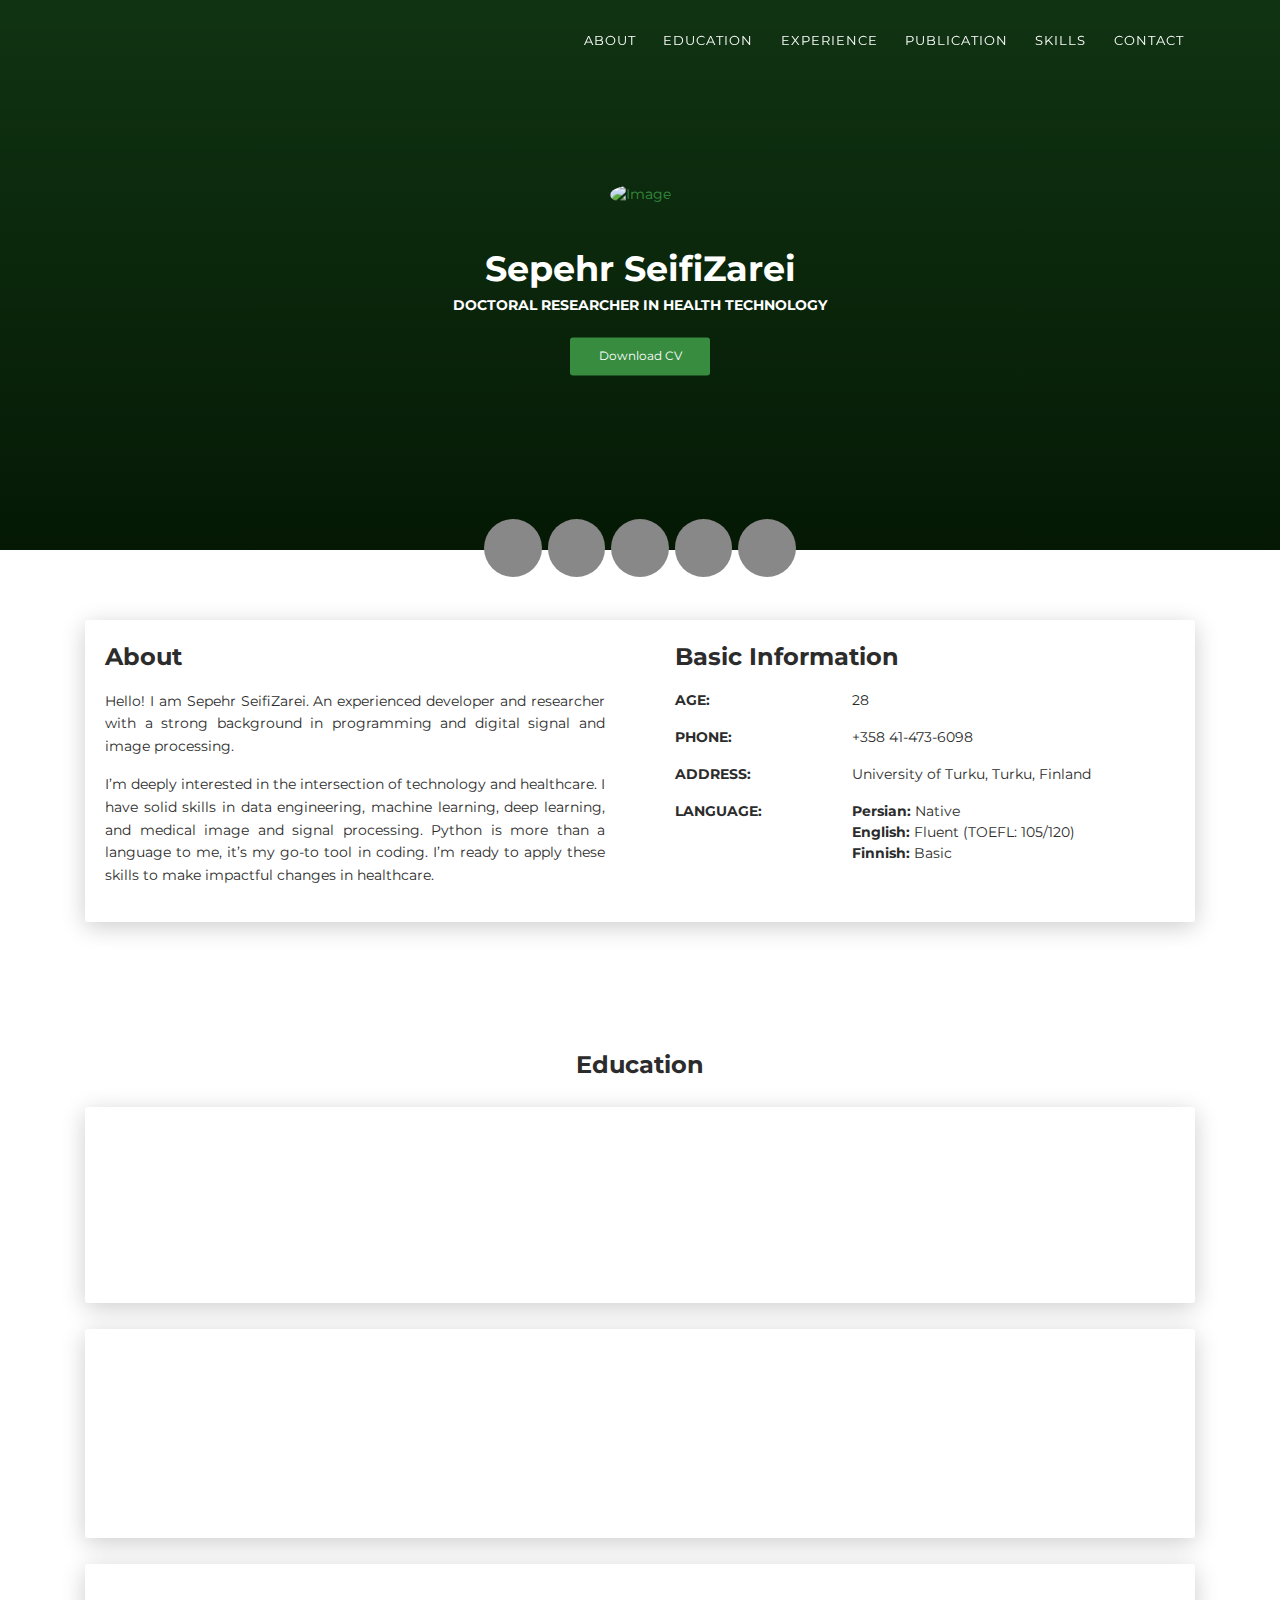
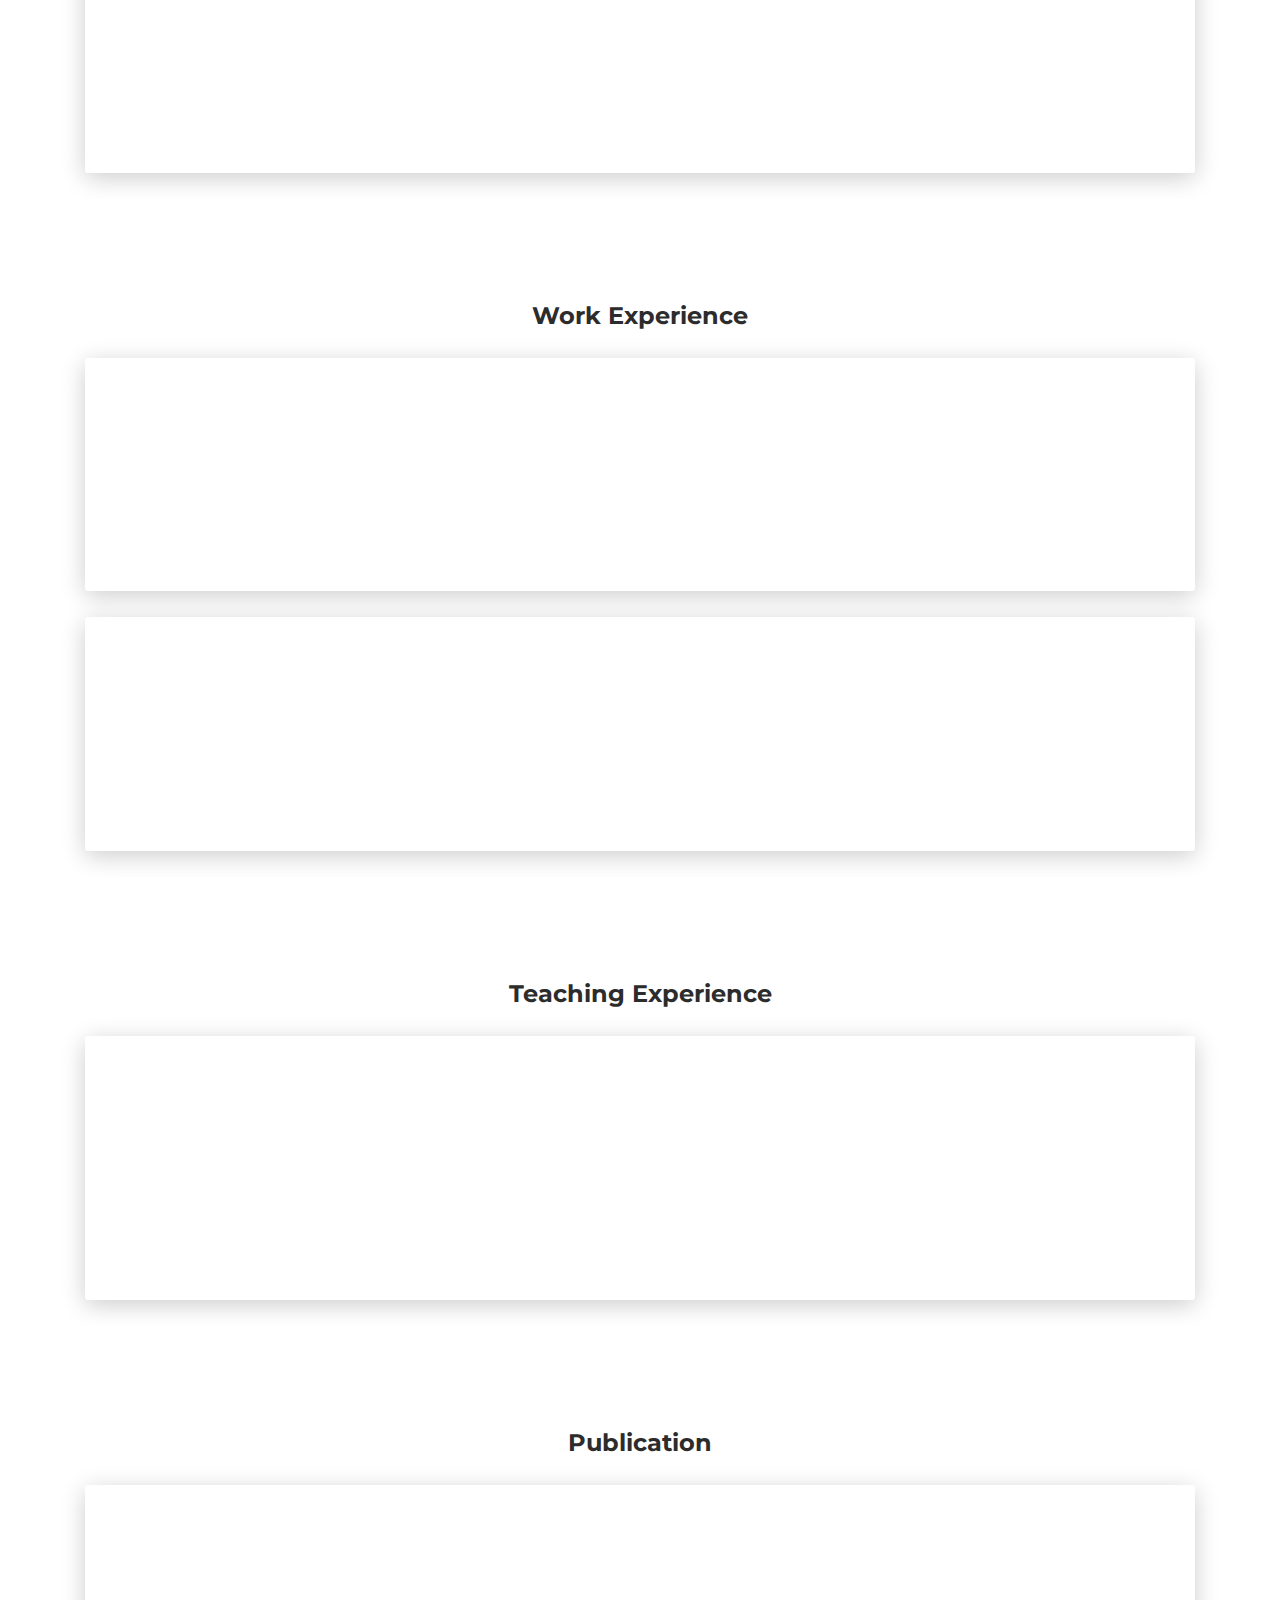
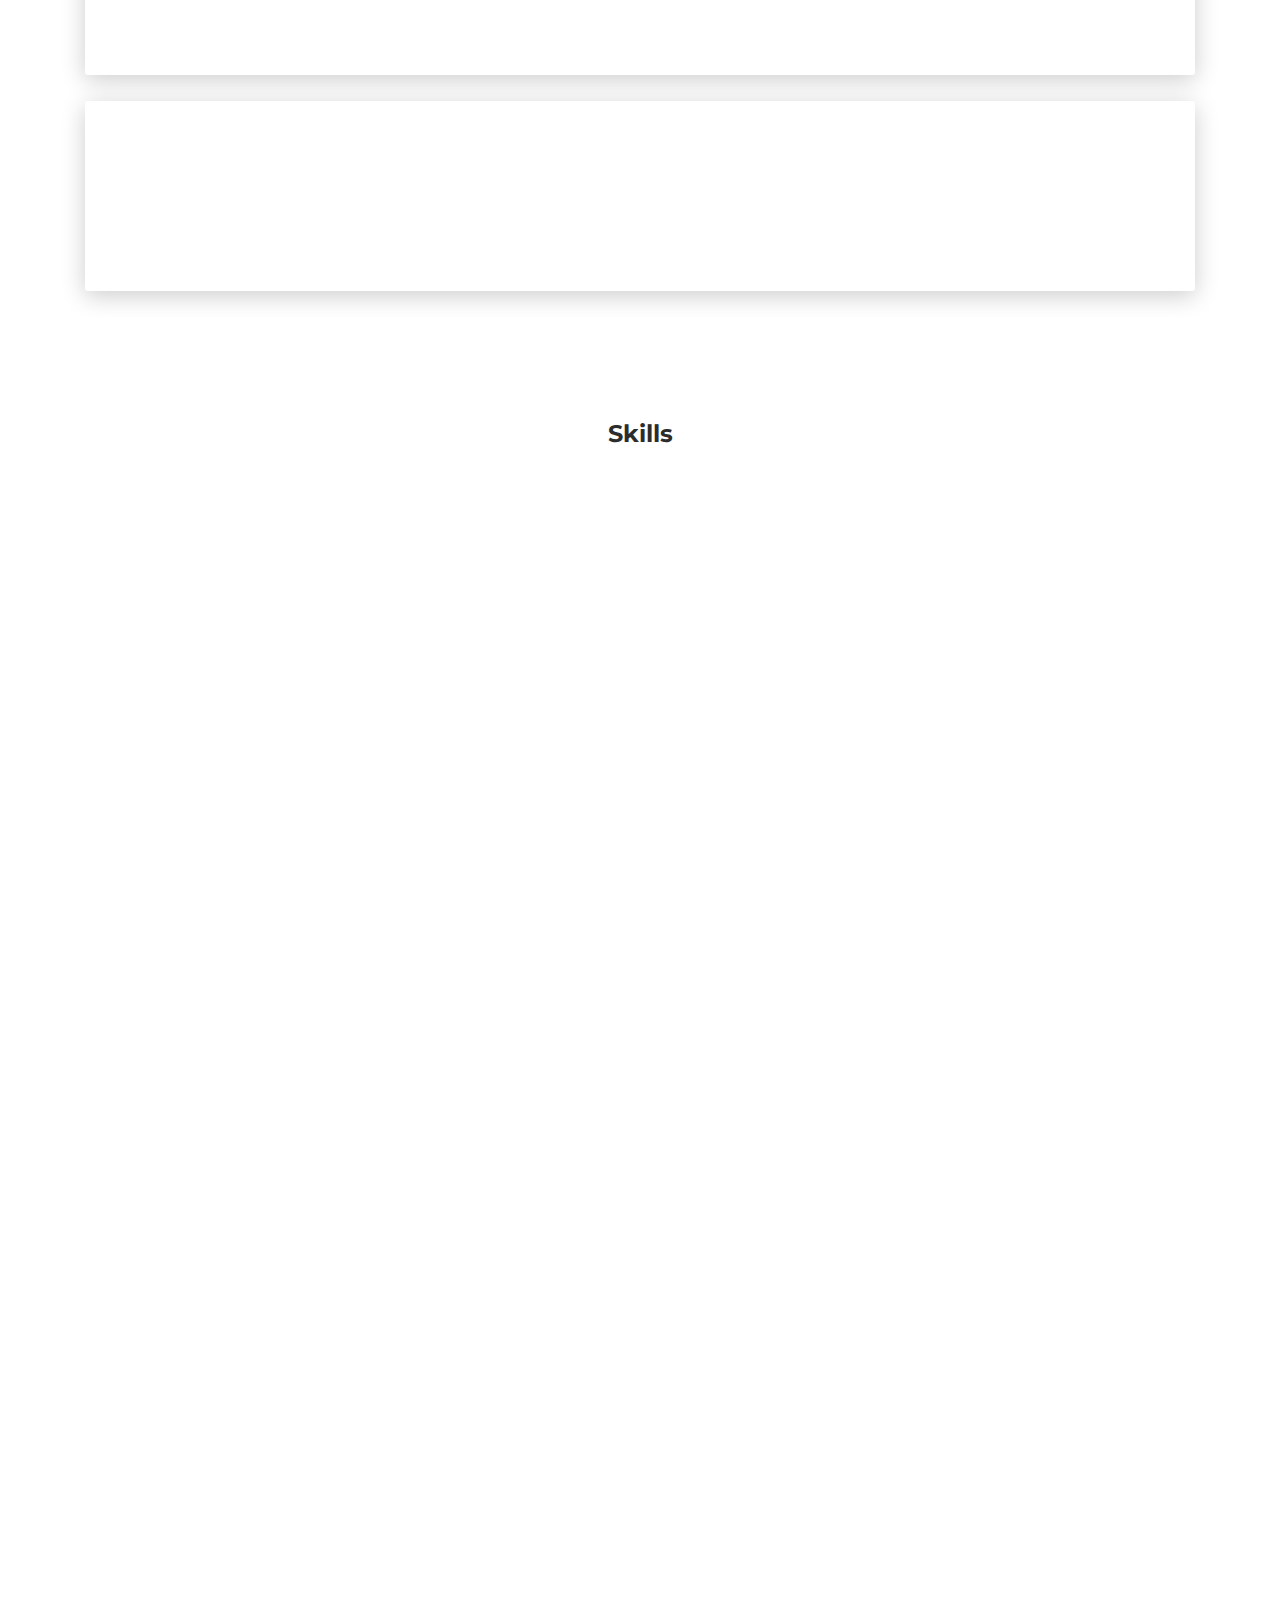
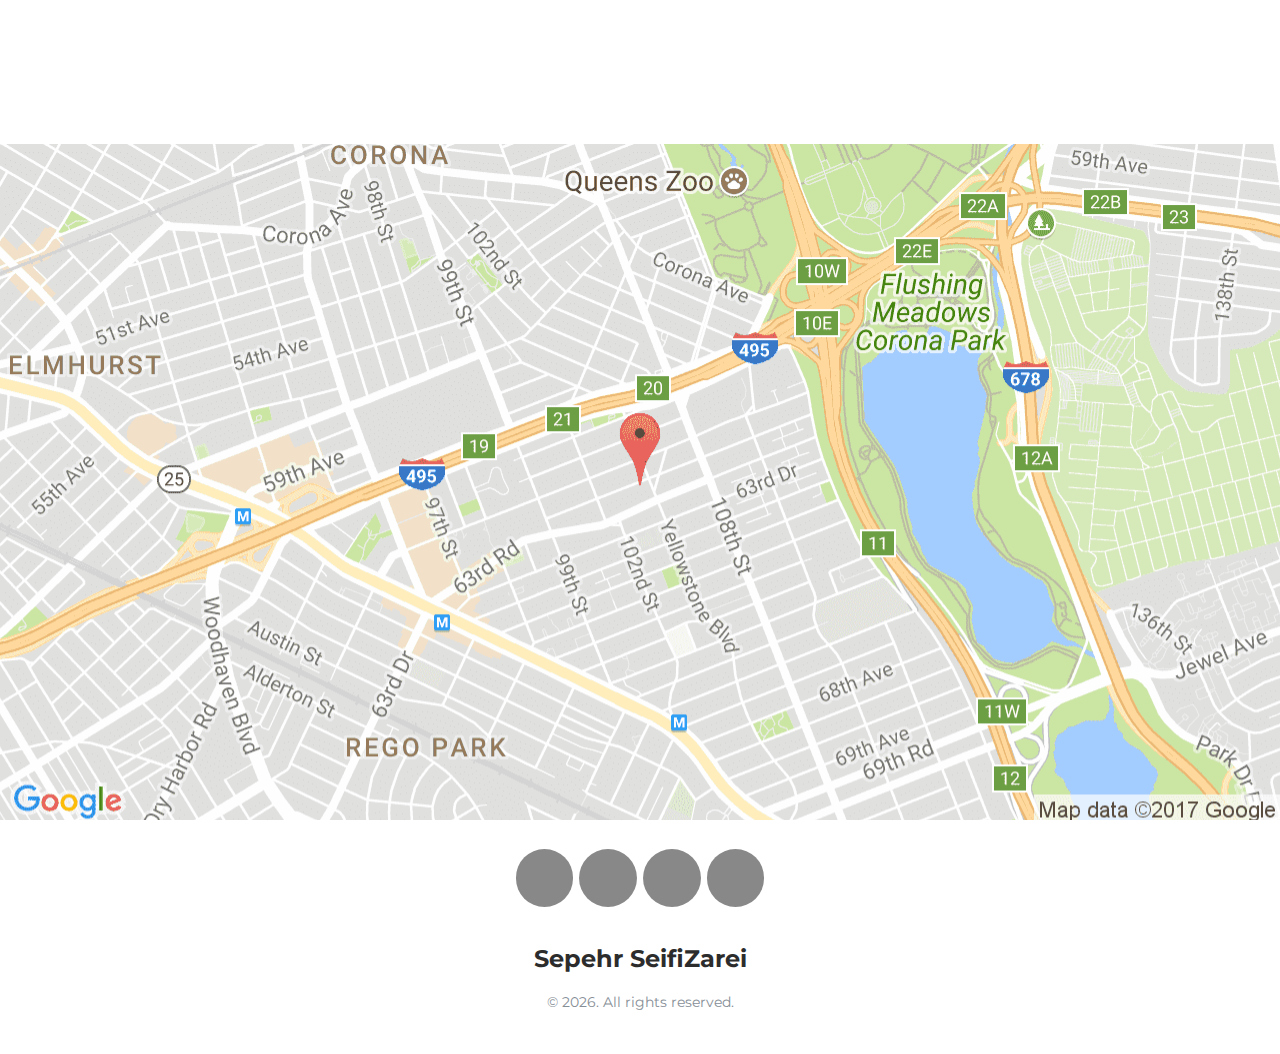
==== index.html @ 34f08a84 "Update index.html" ====
<!DOCTYPE html>
<html lang="en-US" data-theme="dark">
  <head>
    <!-- Google tag (gtag.js) -->
    <script async src="https://www.googletagmanager.com/gtag/js?id=G-5BKBDPF8EN"></script>
    <script>
      window.dataLayer = window.dataLayer || [];
      function gtag(){dataLayer.push(arguments);}
      gtag('js', new Date());
    
      gtag('config', 'G-5BKBDPF8EN');
    </script>
    
    <meta charset="UTF-8">
    <meta http-equiv="X-UA-Compatible" content="IE=edge">
    <meta name="viewport" content="width=device-width, initial-scale=1">
    <title>Sepehr SeifiZarei</title>
    <link rel="icon" href="favicon.ico">
    <link href="https://fonts.googleapis.com/css?family=Montserrat:400,700,200" rel="stylesheet">
    <link href="https://maxcdn.bootstrapcdn.com/font-awesome/latest/css/font-awesome.min.css" rel="stylesheet">
    <link href="css/aos.css?ver=1.1.0" rel="stylesheet">
    <link href="css/bootstrap.min.css?ver=1.1.0" rel="stylesheet">
    <link href="css/main.css?ver=1.1.0" rel="stylesheet">
    <noscript>
      <style type="text/css">
        [data-aos] {
            opacity: 1 !important;
            transform: translate(0) scale(1) !important;
        }
      </style>
    </noscript>
  </head>

  <body id="top">
    
    <header>
      <div class="profile-page sidebar-collapse">
        <nav class="navbar navbar-expand-lg fixed-top navbar-transparent bg-primary" color-on-scroll="400">
          <div class="container"> 
            <div class="collapse navbar-collapse justify-content-end" id="navigation">
              <ul class="navbar-nav">
                <li class="nav-item"><a class="nav-link smooth-scroll" href="#about">About</a></li>
                <li class="nav-item"><a class="nav-link smooth-scroll" href="#education">Education</a></li>
                <li class="nav-item"><a class="nav-link smooth-scroll" href="#experience">Experience</a></li>
                <li class="nav-item"><a class="nav-link smooth-scroll" href="#publication">Publication</a></li>
                <li class="nav-item"><a class="nav-link smooth-scroll" href="#skill">Skills</a></li>
                <li class="nav-item"><a class="nav-link smooth-scroll" href="#contact">Contact</a></li>
              </ul>
            </div>
          </div>
        </nav>
      </div>
    </header>
    
    <div class="page-content">
      <div>
      <div id="particles-js"></div>
    <div class="profile-page">
      <div class="wrapper">
        
        <div class="page-header page-header-small" filter-color="green">
          <div class="page-header-image" data-parallax="true" style="background-image: url('files/stacked-peaks.png')"></div>
          <div class="container">
            <div class="content-center">
              <div class="cc-profile-image"><a href="#"><img src="https://avatars.githubusercontent.com/u/45439107?v=4" alt="Image"/></a></div>
              <div class="h2 title">Sepehr SeifiZarei</div>
              <p class="category text-white">Doctoral Researcher in Health Technology</p>
              <a class="btn btn-primary" href="files/SepehrSeifiCV.pdf" target="_blank" data-aos="zoom-in" data-aos-anchor="data-aos-anchor">Download CV</a>
              </div>
          </div>
          <div class="section">
            <div class="container">
                <div class="button-container"></div>
                <a class="btn btn-default btn-round btn-lg btn-icon" href="mailto:sepehr.seifizarei@utu.fi" rel="tooltip" title="Email me" target="_blank"><i class="fa fa-envelope"></i></a>
                <a class="btn btn-default btn-round btn-lg btn-icon" href="https://www.linkedin.com/in/sepehrseifizarei/" rel="tooltip" title="Follow me on LinkedIn" target="_blank"><i class="fa fa-linkedin"></i></a>
                <a class="btn btn-default btn-round btn-lg btn-icon" href="https://github.com/SepehrSeifiZarei" rel="tooltip" title="Follow me on GitHub" target="_blank"><i class="fa fa-github"></i></a>
                <a class="btn btn-default btn-round btn-lg btn-icon" href="https://scholar.google.com/citations?user=eMVChPgAAAAJ&hl=en" rel="tooltip" title="Follow me on Google Scholar " target="_blank">
                  <i class="fa-brands fa-google-scholar"></i>
                </a> 
                <a class="btn btn-default btn-round btn-lg btn-icon" href="skype:sepehr.seify.zarei?chat" rel="tooltip" title="Chat with me on Skype" target="_blank"><i class="fa-brands fa-skype"></i></a>
            </div>
          </div>
        </div>
      </div>
    </div>
    
    <div class="section" id="about">
      <div class="container">
        <div class="card" data-aos="fade-up" data-aos-offset="10">
          <div class="row">
            <div class="col-lg-6 col-md-12">
              <div class="card-body">
                <div class="h4 mt-0 title">About</div>
                <p style="text-align: justify;">Hello! I am Sepehr SeifiZarei. An experienced developer and researcher with a strong background in programming and digital signal and image processing.</p>
                <p style="text-align: justify;">I’m deeply interested in the intersection of technology and healthcare. I have solid skills in data engineering, machine learning, deep learning, and medical image and signal processing. Python is more than a language to me, it’s my go-to tool in coding. I’m ready to apply these skills to make impactful changes in healthcare.</p>
              </div>
            </div>
            <div class="col-lg-6 col-md-12">
              <div class="card-body">
                <div class="h4 mt-0 title">Basic Information</div>
                <div class="row">
                  <div class="col-sm-4"><strong class="text-uppercase">Age:</strong></div>
                  <div class="col-sm-8">28</div>
                </div>
                <div class="row mt-3">
                  <div class="col-sm-4"><strong class="text-uppercase">Phone:</strong></div>
                  <div class="col-sm-8">+358 41-473-6098</div>
                </div>
                <div class="row mt-3">
                  <div class="col-sm-4"><strong class="text-uppercase">Address:</strong></div>
                  <div class="col-sm-8">University of Turku, Turku, Finland</div>
                </div>
                <div class="row mt-3">
                  <div class="col-sm-4"><strong class="text-uppercase">Language:</strong></div>
                  <div class="col-sm-8">
                    <strong>Persian:</strong> Native<br>
                    <strong>English:</strong> Fluent (TOEFL: 105/120)<br>
                    <strong>Finnish:</strong> Basic
                  </div>
                  </div>
                </div>
              </div>
            </div>
          </div>
        </div>
      </div>
    </div>

    <div class="section" id="education">
      <div class="container cc-education">
        <div class="h4 text-center mb-4 title">Education</div>
        <div class="card">
          <div class="row">
            <div class="col-md-3 bg-primary" data-aos="fade-right" data-aos-offset="50" data-aos-duration="500">
              <div class="card-body cc-education-header">
                <i class="fa fa-calendar"></i><p>Auguest 2023 - Present</p>
                <div class="h5">Doctor of Technology</div>
                <p> </p>
              </div>
            </div>
            <div class="col-md-9" data-aos="fade-left" data-aos-offset="50" data-aos-duration="500">
              <div class="card-body">
                <div class="h5">Computer Science - Health Technology</div>
                <p class="category">University of Turku</p>
                <p>Supervisors: Assistant Prof. Matti Kaisti, Assistant Prof. Antti Airola</p>
              </div>
            </div>
          </div>
        </div>

        <div class="card">
          <div class="row">
            <div class="col-md-3 bg-primary" data-aos="fade-right" data-aos-offset="50" data-aos-duration="500">
              <div class="card-body cc-education-header">
                <i class="fa fa-calendar"></i><p>September 2018 - February 2022</p>
                <div class="h5">Master of Science</div>
              </div>
            </div>
            <div class="col-md-9" data-aos="fade-left" data-aos-offset="50" data-aos-duration="500">
              <div class="card-body">
                <div class="h5">Biomedical Engineering - Bioelectric</div>
                <p class="category">Iran University of Science and Technology</p>
                <p>Thesis: Despeckling of Medical Ultrasound Images using Deep Learning<br>
                   Supervisor: Associate Professor. Hamid Behnam</p>
                <p>GPA: 4/4</p>
              </div>
            </div>
          </div>
        </div>

        <div class="card">
          <div class="row">
            <div class="col-md-3 bg-primary" data-aos="fade-right" data-aos-offset="50" data-aos-duration="500">
              <div class="card-body cc-education-header">
                <i class="fa fa-calendar"></i><p>September 2013 - Auguest 2018</p>
                <div class="h5">Bachelor of Science</div>
              </div>
            </div>
            <div class="col-md-9" data-aos="fade-left" data-aos-offset="50" data-aos-duration="500">
              <div class="card-body">
                <div class="h5">Electrical Engineering - Electronics</div>
                <p class="category">Bu-Ali Sina University</p>
                <p>Thesis: Application of FibroScan® device in liver diseases<br>
                   Supervisor: Professor. Soheil Ganjefar</p>
                <p>GPA: 3.5/4</p>
              </div>
            </div>
          </div>
        </div>

      </div>
    </div>

    <div class="section" id="experience">
      <div class="container cc-experience">
        <div class="h4 text-center mb-4 title">Work Experience</div>
        <div class="card">
          <div class="row">
            <div class="col-md-3 bg-primary" data-aos="fade-right" data-aos-offset="50" data-aos-duration="500">
              <div class="card-body cc-experience-header">
                <i class="fa fa-calendar"></i><p>June 2023 - Present</p>
                <div class="h5">RM4Health project</div>
                <p>University of Turku</p>
              </div>
            </div>
            <div class="col-md-9" data-aos="fade-left" data-aos-offset="50" data-aos-duration="500">
                <div class="card-body">
                <div class="h5">Project Researcher</div>
                <p>Algorithm development, data analysis, and heart failure investigation for the <a href="https://rm4health.eu/" target="_blank">Remote Monitoring in Health and Sports project</a>.</p>
                <p>The project aims to improve healthcare outcomes through the development and application of innovative technologies. will focus on the development of open technology platforms for vital sign monitoring at lower cost.</p>
                </div>
            </div>
          </div>
        </div>
        <div class="card">
          <div class="row">
            <div class="col-md-3 bg-primary" data-aos="fade-right" data-aos-offset="50" data-aos-duration="500">
              <div class="card-body cc-experience-header">
                <i class="fa fa-calendar"></i><p>June 2022 - May 2023</p>
                <div class="h5">Moore4Medical project</div>
                <p>University of Turku</p>
              </div>
            </div>
            <div class="col-md-9" data-aos="fade-left" data-aos-offset="50" data-aos-duration="500">
                <div class="card-body">
                <div class="h5">Project Researcher</div>
                <p>Algorithm development, signal processing and atrial fibrillation detection using radar and bed sensor data for the <a href="https://moore4medical.eu/" target="_blank">Moore4Medical project</a>.</p>
                <p>The project aimed to address emerging medical applications and technologies that offer significant new opportunities for patients as well as for industry by 
                reducing the need for hospitalisation, helping to develop personalized therapies, and realising intelligent point-of-care diagnostic tools.</p>
                </div>
            </div>
          </div>
        </div>
      </div>
    </div>

    <div class="section" id="experience">
      <div class="container cc-experience">
        <div class="h4 text-center mb-4 title">Teaching Experience</div>
        <div class="card">
          <div class="row">
            <div class="col-md-3 bg-primary" data-aos="fade-right" data-aos-offset="50" data-aos-duration="500">
              <div class="card-body cc-experience-header">
                <i class="fa fa-calendar"></i><p>Spring 2024</p>
                <div class="h5">Medical Instrumentation Course</div>
                <p>University of Turku</p>
              </div>
            </div>
            <div class="col-md-9" data-aos="fade-left" data-aos-offset="50" data-aos-duration="500">
              <div class="card-body">
                <div class="h5">Teaching Assistant</div>
                <p>ECG and PPG circuit simulation with LT Spice software and hands-on lab implementation.</p>
                <p>The course discusses about basics of different sensor types and their measurement pricinples, 
                  measurement of different medically relevant signals and embedded medical systems.</p>
              </div>
            </div>
          </div>
        </div>
      </div>
    </div>

    <div class="section" id="publication">
      <div class="container cc-education">
        <div class="h4 text-center mb-4 title">Publication</div>

        <div class="card">
          <div class="row">
            <div class="col-md-3 bg-primary" data-aos="fade-right" data-aos-offset="50" data-aos-duration="500">
              <div class="card-body cc-education-header">
                <i class="fa fa-calendar"></i>
                <div class="h4">2025</div>
              </div>
            </div>
            <div class="col-md-9" data-aos="fade-left" data-aos-offset="50" data-aos-duration="500">
              <div class="card-body">
                <div class="h5">Journal</div>
                <ul>
                  <li>S. Seifizarei et al, <strong><a href="https://doi.org/10.1109/JBHI.2025.3527566">“Continuous Radar-based Heart Rate Monitoring using Autocorrelation-based Algorithm in Intensive Care Unit.”</a></strong>, IEEE Journal of Biomedical and Health Informatics
                  </li>
                </ul>

              </div>
            </div>
          </div>
        </div>

        <div class="card">
          <div class="row">
            <div class="col-md-3 bg-primary" data-aos="fade-right" data-aos-offset="50" data-aos-duration="500">
              <div class="card-body cc-education-header">
                <i class="fa fa-calendar"></i>
                <div class="h4">2024</div>
              </div>
            </div>
            <div class="col-md-9" data-aos="fade-left" data-aos-offset="50" data-aos-duration="500">
              <div class="card-body">
                <div class="h5">Confrerence</div>
                <ul>
                  <li>S. Seifizarei et al, <strong><a href="https://doi.org/10.22489/CinC.2024.309">“Evaluating Piezoelectric Ballistocardiography for Post-Surgical Heart Rate Monitoring.”</a></strong>, Computing in Cardiology 2024
                  </li>
                </ul>

                <!-- <div class="h5">Journal</div>
                <ul>
                  <li>S. Seifizarei et al, <strong>“Continuous Radar-based Heart Rate Monitoring
                    in Intensive Care Unit.”</strong>, IEEE Journal of Biomedical and Health Informatics (Submitted)
                  </li>
                </ul> -->

              </div>
            </div>
          </div>
        </div>
      </div>
    </div>

    <div class="section" id="skill">
      <div class="container">
        <div class="h4 text-center mb-4 title">Skills</div>
        <div class="card" data-aos="fade-up" data-aos-anchor-placement="top-bottom">
          <div class="card-body">


            <div class="h5">Programming Languages</div>
            <div class="row">
              <div class="col-md-6">
                <div class="progress-container progress-primary"><span class="progress-badge"><strong>Python</strong></span>
                  <div class="progress">
                    <div class="progress-bar progress-bar-primary" data-aos="progress-full" data-aos-offset="10" data-aos-duration="2000" role="progressbar" aria-valuenow="60" aria-valuemin="0" aria-valuemax="100" style="width: 95%;"></div><span class="progress-value">95%</span>
                  </div>
                </div>
              </div>
              <div class="col-md-6">
                <div class="progress-container progress-primary"><span class="progress-badge"><strong>MATLAB</strong></span>
                  <div class="progress">
                    <div class="progress-bar progress-bar-primary" data-aos="progress-full" data-aos-offset="10" data-aos-duration="2000" role="progressbar" aria-valuenow="60" aria-valuemin="0" aria-valuemax="100" style="width: 90%;"></div><span class="progress-value">90%</span>
                  </div>
                </div>
              </div>
            </div>

            <div class="row">
              <div class="col-md-6">
                <div class="progress-container progress-primary"><span class="progress-badge"><strong>SQL</strong></span>
                  <div class="progress">
                    <div class="progress-bar progress-bar-primary" data-aos="progress-full" data-aos-offset="10" data-aos-duration="2000" role="progressbar" aria-valuenow="60" aria-valuemin="0" aria-valuemax="100" style="width: 60%;"></div><span class="progress-value">60%</span>
                  </div>
                </div>
              </div>
            </div>


            <div class="h5">Deep Learning Frameworks</div>
            <div class="row">
              <div class="col-md-6">
                <div class="progress-container progress-primary"><span class="progress-badge"><strong>Keras</strong></span>
                  <div class="progress">
                    <div class="progress-bar progress-bar-primary" data-aos="progress-full" data-aos-offset="10" data-aos-duration="2000" role="progressbar" aria-valuenow="60" aria-valuemin="0" aria-valuemax="100" style="width: 90%;"></div><span class="progress-value">90%</span>
                  </div>
                </div>
              </div>
              <div class="col-md-6">
                <div class="progress-container progress-primary"><span class="progress-badge"><strong>TensorFlow</strong></span>
                  <div class="progress">
                    <div class="progress-bar progress-bar-primary" data-aos="progress-full" data-aos-offset="10" data-aos-duration="2000" role="progressbar" aria-valuenow="60" aria-valuemin="0" aria-valuemax="100" style="width: 80%;"></div><span class="progress-value">80%</span>
                  </div>
                </div>
              </div>
            </div>

            <div class="row">
              <div class="col-md-6">
                <div class="progress-container progress-primary"><span class="progress-badge"><strong>PyTorch</strong></span>
                  <div class="progress">
                    <div class="progress-bar progress-bar-primary" data-aos="progress-full" data-aos-offset="10" data-aos-duration="2000" role="progressbar" aria-valuenow="60" aria-valuemin="0" aria-valuemax="100" style="width: 70%;"></div><span class="progress-value">70%</span>
                  </div>
                </div>
              </div>
            </div>


            <div class="h5">Cloud and Tools</div>
            <div class="row">
              <div class="col-md-6">
                <div class="progress-container progress-primary"><span class="progress-badge"><strong>AWS</strong></span>
                  <div class="progress">
                    <div class="progress-bar progress-bar-primary" data-aos="progress-full" data-aos-offset="10" data-aos-duration="2000" role="progressbar" aria-valuenow="60" aria-valuemin="0" aria-valuemax="100" style="width: 60%;"></div><span class="progress-value">60%</span>
                  </div>
                </div>
              </div>
              <div class="col-md-6">
                <div class="progress-container progress-primary"><span class="progress-badge"><strong>GitHub</strong></span>
                  <div class="progress">
                    <div class="progress-bar progress-bar-primary" data-aos="progress-full" data-aos-offset="10" data-aos-duration="2000" role="progressbar" aria-valuenow="60" aria-valuemin="0" aria-valuemax="100" style="width: 70%;"></div><span class="progress-value">70%</span>
                  </div>
                </div>
              </div>
            </div>

            <div class="row">
              <div class="col-md-6">
                <div class="progress-container progress-primary"><span class="progress-badge"><strong>Linux</strong></span>
                  <div class="progress">
                    <div class="progress-bar progress-bar-primary" data-aos="progress-full" data-aos-offset="10" data-aos-duration="2000" role="progressbar" aria-valuenow="60" aria-valuemin="0" aria-valuemax="100" style="width: 70%;"></div><span class="progress-value">70%</span>
                  </div>
                </div>
              </div>
              <div class="col-md-6">
                <div class="progress-container progress-primary"><span class="progress-badge"><strong>Cluster Computing (CSC-PUHTI)</strong></span>
                  <div class="progress">
                    <div class="progress-bar progress-bar-primary" data-aos="progress-full" data-aos-offset="10" data-aos-duration="2000" role="progressbar" aria-valuenow="60" aria-valuemin="0" aria-valuemax="100" style="width: 70%;"></div><span class="progress-value">70%</span>
                  </div>
                </div>
              </div>
            </div>


            <div class="h5">Data Science</div>
            <div class="row">
              <div class="col-md-6">
                <div class="progress-container progress-primary"><span class="progress-badge"><strong>Data pipeline management (ETL processes)</strong></span>
                  <div class="progress">
                    <div class="progress-bar progress-bar-primary" data-aos="progress-full" data-aos-offset="10" data-aos-duration="2000" role="progressbar" aria-valuenow="60" aria-valuemin="0" aria-valuemax="100" style="width: 70%;"></div><span class="progress-value">70%</span>
                  </div>
                </div>
              </div>
              <div class="col-md-6">
                <div class="progress-container progress-primary"><span class="progress-badge"><strong>Data cleaning and preprocessing</strong></span>
                  <div class="progress">
                    <div class="progress-bar progress-bar-primary" data-aos="progress-full" data-aos-offset="10" data-aos-duration="2000" role="progressbar" aria-valuenow="60" aria-valuemin="0" aria-valuemax="100" style="width: 80%;"></div><span class="progress-value">80%</span>
                  </div>
                </div>
              </div>
            </div>

            <div class="row">
              <div class="col-md-6">
                <div class="progress-container progress-primary"><span class="progress-badge"><strong>Data analysis and visualization</strong></span>
                  <div class="progress">
                    <div class="progress-bar progress-bar-primary" data-aos="progress-full" data-aos-offset="10" data-aos-duration="2000" role="progressbar" aria-valuenow="60" aria-valuemin="0" aria-valuemax="100" style="width: 90%;"></div><span class="progress-value">90%</span>
                  </div>
                </div>
              </div>
              <div class="col-md-6">
                <div class="progress-container progress-primary"><span class="progress-badge"><strong>ML model development and deployment</strong></span>
                  <div class="progress">
                    <div class="progress-bar progress-bar-primary" data-aos="progress-full" data-aos-offset="10" data-aos-duration="2000" role="progressbar" aria-valuenow="60" aria-valuemin="0" aria-valuemax="100" style="width: 80%;"></div><span class="progress-value">80%</span>
                  </div>
                </div>
              </div>
            </div>

            

            <div class="h5">Software</div>
            <div class="row">
              <div class="col-md-6">
                <div class="progress-container progress-primary"><span class="progress-badge"><strong>Onshape</strong></span>
                  <div class="progress">
                    <div class="progress-bar progress-bar-primary" data-aos="progress-full" data-aos-offset="10" data-aos-duration="2000" role="progressbar" aria-valuenow="60" aria-valuemin="0" aria-valuemax="100" style="width: 75%;"></div><span class="progress-value">75%</span>
                  </div>
                </div>
              </div>
              <div class="col-md-6">
                <div class="progress-container progress-primary"><span class="progress-badge"><strong>AutoCAD</strong></span>
                  <div class="progress">
                    <div class="progress-bar progress-bar-primary" data-aos="progress-full" data-aos-offset="10" data-aos-duration="2000" role="progressbar" aria-valuenow="60" aria-valuemin="0" aria-valuemax="100" style="width: 70%;"></div><span class="progress-value">70%</span>
                  </div>
                </div>
              </div>
            </div>
            
            <div class="row">
              <div class="col-md-6">
                <div class="progress-container progress-primary"><span class="progress-badge"><strong>Altium</strong></span>
                  <div class="progress">
                    <div class="progress-bar progress-bar-primary" data-aos="progress-full" data-aos-offset="10" data-aos-duration="2000" role="progressbar" aria-valuenow="60" aria-valuemin="0" aria-valuemax="100" style="width: 70%;"></div><span class="progress-value">70%</span>
                  </div>
                </div>
              </div>
              <div class="col-md-6">
                <div class="progress-container progress-primary"><span class="progress-badge"><strong>Proteus Design Suite</strong></span>
                  <div class="progress">
                    <div class="progress-bar progress-bar-primary" data-aos="progress-full" data-aos-offset="10" data-aos-duration="2000" role="progressbar" aria-valuenow="60" aria-valuemin="0" aria-valuemax="100" style="width: 70%;"></div><span class="progress-value">70%</span>
                  </div>
                </div>
              </div> 
            </div> 

            <div class="row">
              <div class="col-md-6">
                <div class="progress-container progress-primary"><span class="progress-badge"><strong>Arduino IDE</strong></span>
                  <div class="progress">
                    <div class="progress-bar progress-bar-primary" data-aos="progress-full" data-aos-offset="10" data-aos-duration="2000" role="progressbar" aria-valuenow="60" aria-valuemin="0" aria-valuemax="100" style="width: 90%;"></div><span class="progress-value">90%</span>
                  </div>
                </div>
              </div>
              <div class="col-md-6">
                <div class="progress-container progress-primary"><span class="progress-badge"><strong>Code Vision AVR</strong></span>
                  <div class="progress">
                    <div class="progress-bar progress-bar-primary" data-aos="progress-full" data-aos-offset="10" data-aos-duration="2000" role="progressbar" aria-valuenow="60" aria-valuemin="0" aria-valuemax="100" style="width: 90%;"></div><span class="progress-value">90%</span>
                  </div>
                </div>
              </div>
            </div>


            <div class="h5">Markup Language</div>
            <div class="row">
              <div class="col-md-6">
                <div class="progress-container progress-primary"><span class="progress-badge"><strong>LATEX</strong></span>
                  <div class="progress">
                    <div class="progress-bar progress-bar-primary" data-aos="progress-full" data-aos-offset="10" data-aos-duration="2000" role="progressbar" aria-valuenow="60" aria-valuemin="0" aria-valuemax="100" style="width: 80%;"></div><span class="progress-value">80%</span>
                  </div>
                </div>
              </div>
              <div class="col-md-6">
                <div class="progress-container progress-primary"><span class="progress-badge"><strong>MS Word</strong></span>
                  <div class="progress">
                    <div class="progress-bar progress-bar-primary" data-aos="progress-full" data-aos-offset="10" data-aos-duration="2000" role="progressbar" aria-valuenow="60" aria-valuemin="0" aria-valuemax="100" style="width: 80%;"></div><span class="progress-value">80%</span>
                  </div>
                </div>
              </div>
            </div>

            <div class="row">
              <div class="col-md-6">
                <div class="progress-container progress-primary"><span class="progress-badge"><strong>HTML/CSS</strong></span>
                  <div class="progress">
                    <div class="progress-bar progress-bar-primary" data-aos="progress-full" data-aos-offset="10" data-aos-duration="2000" role="progressbar" aria-valuenow="60" aria-valuemin="0" aria-valuemax="100" style="width: 60%;"></div><span class="progress-value">60%</span>
                  </div>
                </div>
              </div>
            </div>

          </div>
        </div>
      </div>
    </div>


    <div class="section" id="contact">
      <div class="cc-contact-information" style="background-image: url('images/staticmap.png')">
        <div class="container">
          <div class="cc-contact">
            <div class="row">
              <div class="col-md-9">
                <div class="card mb-0" data-aos="zoom-in">
                  <div class="h4 text-center title">Contact Me</div>
                  <div class="row">
                    <div class="col-md-6">
                      <div class="card-body">
                        <form action="https://formspree.io/f/mpwabnad" method="POST">
                          <div class="p pb-3"><strong>Feel free to contact me </strong></div>
                          <div class="row mb-3">
                            <div class="col">
                              <div class="input-group"><span class="input-group-addon"><i class="fa fa-user-circle"></i></span>
                                <input class="form-control" type="text" name="name" placeholder="Name" required="required"/>
                              </div>
                            </div>
                          </div>
                          <div class="row mb-3">
                            <div class="col">
                              <div class="input-group"><span class="input-group-addon"><i class="fa fa-file-text"></i></span>
                                <input class="form-control" type="text" name="Subject" placeholder="Subject" required="required"/>
                              </div>
                            </div>
                          </div>
                          <div class="row mb-3">
                            <div class="col">
                              <div class="input-group"><span class="input-group-addon"><i class="fa fa-envelope"></i></span>
                                <input class="form-control" type="email" name="_replyto" placeholder="E-mail" required="required"/>
                              </div>
                            </div>
                          </div>
                          <div class="row mb-3">
                            <div class="col">
                              <div class="form-group">
                                <textarea class="form-control" name="message" placeholder="Your Message" required="required"></textarea>
                              </div>
                            </div>
                          </div>
                          <div class="row">
                            <div class="col">
                              <button class="btn btn-primary" type="submit">Send</button>
                            </div>
                          </div>
                        </form>
                      </div>
                    </div>
                    <div class="col-md-6">
                      <div class="card-body">
                        <p class="mb-0"><strong>Address </strong></p>
                        <p class="pb-2">Univ. of Turku, Turku, Finland</p>
                        <p class="mb-0"><strong>Email</strong></p>
                        <p>sepehr.seifizarei@utu.fi</p>
                      </div>
                    </div>
                  </div>
                </div>
              </div>
            </div>
          </div>
        </div>
      </div>
    </div>
  </div>

    <footer class="footer">
      <div class="container text-center">
        <a class="btn btn-default btn-round btn-lg btn-icon" href="mailto:sepehr.seifizarei@utu.fi" rel="tooltip" title="Email me" target="_blank"><i class="fa fa-envelope"></i></a>
        <a class="btn btn-default btn-round btn-lg btn-icon" href="https://www.linkedin.com/in/sepehrseifizarei/" rel="tooltip" title="Follow me on LinkedIn" target="_blank"><i class="fa fa-linkedin"></i></a>
        <a class="btn btn-default btn-round btn-lg btn-icon" href="https://github.com/SepehrSeifiZarei" rel="tooltip" title="Follow me on GitHub" target="_blank"><i class="fa fa-github"></i></a>
        <a class="btn btn-default btn-round btn-lg btn-icon" href="skype:sepehr.seify.zarei?chat" rel="tooltip" title="Chat with me on Skype" target="_blank"><i class="fa fa-skype"></i></a>
      </div>
      <div class="h4 title text-center">Sepehr SeifiZarei</div>
      <div class="text-center text-muted">
        <p>&copy; <script>document.write(new Date().getFullYear());</script>. All rights reserved.<br></p>
      </div>
    </footer>
    <script src="js/core/jquery.3.2.1.min.js?ver=1.1.0"></script>
    <script src="js/core/popper.min.js?ver=1.1.0"></script>
    <script src="js/core/bootstrap.min.js?ver=1.1.0"></script>
    <script src="js/now-ui-kit.js?ver=1.1.0"></script>
    <script src="js/aos.js?ver=1.1.0"></script>
    <script src="scripts/main.js?ver=1.1.0"></script>
  </body>
</html>
---- css/main.css ----
/*     brand Colors              */
/*      light colors         */
/* ========================================================================
 * bootstrap-switch - v3.3.2
 * http://www.bootstrap-switch.org
 * ========================================================================
 * Copyright 2012-2013 Mattia Larentis
 * http://www.apache.org/licenses/LICENSE-2.0
 */


/* Light Theme */
/* .light-theme {
  --background-color: #ffffff;
  --text-color: #000000;
  --container-background-color: #f0f0f0;
  --container-text-color: #000000;
} */

/* Dark Theme */
/* .dark-theme {
  --background-color: #000000;
  --text-color: #eaa0a0;
  --container-background-color: #333333;
  --container-text-color: #889feb;
} */

/* Apply theme variables */
/* body {
  background-color: var(--background-color);
  color: var(--text-color);
}

.container {
  background-color: var(--container-background-color);
  color: var(--container-text-color);
} */
 

canvas{ display: block; vertical-align: bottom; }

/* ---- particles.js container ---- */ 
#particles-js{ position:absolute; width: 100%; height: 100%; background-color: #013300; background-image: url(""); background-repeat: no-repeat; background-size: cover; background-position: 50% 50%; } 
/* ---- stats.js ---- */ 
.count-particles{ background: #000022; position: absolute; top: 48px; left: 0; width: 80px; color: #13E8E9; font-size: .8em; text-align: left; text-indent: 4px; line-height: 14px; padding-bottom: 2px; font-family: Helvetica, Arial, sans-serif; font-weight: bold; } 
.js-count-particles{ font-size: 1.1em; } 
#stats, .count-particles{ -webkit-user-select: none; margin-top: 5px; margin-left: 5px; } 
#stats{ border-radius: 3px 3px 0 0; overflow: hidden; } 
.count-particles{ border-radius: 0 0 3px 3px; }

.bootstrap-switch {
  display: inline-block;
  direction: ltr;
  cursor: pointer;
  border-radius: 30px;
  border: 0;
  position: relative;
  text-align: left;
  margin-bottom: 10px;
  line-height: 8px;
  width: 59px !important;
  height: 22px;
  outline: none;
  z-index: 0;
  -webkit-user-select: none;
  -moz-user-select: none;
  -ms-user-select: none;
  user-select: none;
  vertical-align: middle;
  transition: border-color ease-in-out .15s, box-shadow ease-in-out .15s;
  margin-right: 20px;
  background: rgba(44, 44, 44, 0.2); }

.bootstrap-switch .bootstrap-switch-container {
  display: inline-flex;
  top: 0;
  height: 22px;
  border-radius: 4px;
  transform: translate3d(0, 0, 0);
  width: 100px !important; }

.bootstrap-switch .bootstrap-switch-handle-on,
.bootstrap-switch .bootstrap-switch-handle-off,
.bootstrap-switch .bootstrap-switch-label {
  box-sizing: border-box;
  cursor: pointer;
  display: inline-block !important;
  height: 100%;
  color: #fff;
  padding: 6px 12px;
  font-size: 11px;
  text-indent: -5px;
  line-height: 15px;
  transition: 0.25s ease-out; }

.bootstrap-switch .bootstrap-switch-handle-on,
.bootstrap-switch .bootstrap-switch-handle-off {
  text-align: center;
  z-index: 1;
  float: left;
  line-height: 11px;
  width: 50% !important; }

.bootstrap-switch .bootstrap-switch-handle-on.bootstrap-switch-brown,
.bootstrap-switch .bootstrap-switch-handle-off.bootstrap-switch-brown {
  color: #fff;
  background: #378C3F; }

.bootstrap-switch .bootstrap-switch-handle-on.bootstrap-switch-blue,
.bootstrap-switch .bootstrap-switch-handle-off.bootstrap-switch-blue {
  color: #fff;
  background: #2CA8FF; }

.bootstrap-switch .bootstrap-switch-handle-on.bootstrap-switch-green,
.bootstrap-switch .bootstrap-switch-handle-off.bootstrap-switch-green {
  color: #fff;
  background: #18ce0f; }

.bootstrap-switch .bootstrap-switch-handle-on.bootstrap-switch-orange,
.bootstrap-switch .bootstrap-switch-handle-off.bootstrap-switch-orange {
  background: #FFB236;
  color: #fff; }

.bootstrap-switch .bootstrap-switch-handle-on.bootstrap-switch-red,
.bootstrap-switch .bootstrap-switch-handle-off.bootstrap-switch-red {
  color: #fff;
  background: #FF3636; }

.bootstrap-switch .bootstrap-switch-handle-on.bootstrap-switch-default,
.bootstrap-switch .bootstrap-switch-handle-off.bootstrap-switch-default {
  color: #fff; }

.bootstrap-switch .bootstrap-switch-label {
  text-align: center;
  z-index: 100;
  color: #333333;
  background: #ffffff;
  width: 22px !important;
  height: 22px !important;
  margin: 0px -11px;
  border-radius: 20px;
  position: absolute;
  float: left;
  top: 0;
  left: 50%;
  padding: 0;
  box-shadow: 0 1px 11px rgba(0, 0, 0, 0.25); }

.bootstrap-switch.bootstrap-switch-off .bootstrap-switch-label {
  background-color: rgba(23, 23, 23, 0.4); }

.bootstrap-switch.bootstrap-switch-on:hover .bootstrap-switch-label {
  width: 27px !important;
  margin-left: -16px; }

.bootstrap-switch.bootstrap-switch-off:hover .bootstrap-switch-label {
  width: 27px !important;
  margin-left: -11px; }

.bootstrap-switch .bootstrap-switch-handle-on {
  border-bottom-left-radius: 3px;
  border-top-left-radius: 3px; }

.bootstrap-switch .bootstrap-switch-handle-off {
  text-indent: 6px; }

.bootstrap-switch input[type='radio'],
.bootstrap-switch input[type='checkbox'] {
  position: absolute !important;
  top: 0;
  left: 0;
  opacity: 0;
  filter: alpha(opacity=0);
  z-index: -1; }

.bootstrap-switch input[type='radio'].form-control,
.bootstrap-switch input[type='checkbox'].form-control {
  height: auto; }

.bootstrap-switch.bootstrap-switch-mini .bootstrap-switch-handle-on,
.bootstrap-switch.bootstrap-switch-mini .bootstrap-switch-handle-off,
.bootstrap-switch.bootstrap-switch-mini .bootstrap-switch-label {
  padding: 1px 5px;
  font-size: 12px;
  line-height: 1.5; }

.bootstrap-switch.bootstrap-switch-small .bootstrap-switch-handle-on,
.bootstrap-switch.bootstrap-switch-small .bootstrap-switch-handle-off,
.bootstrap-switch.bootstrap-switch-small .bootstrap-switch-label {
  padding: 5px 10px;
  font-size: 12px;
  line-height: 1.5; }

.bootstrap-switch.bootstrap-switch-large .bootstrap-switch-handle-on,
.bootstrap-switch.bootstrap-switch-large .bootstrap-switch-handle-off,
.bootstrap-switch.bootstrap-switch-large .bootstrap-switch-label {
  padding: 6px 16px;
  font-size: 18px;
  line-height: 1.33; }

.bootstrap-switch.bootstrap-switch-disabled,
.bootstrap-switch.bootstrap-switch-readonly,
.bootstrap-switch.bootstrap-switch-indeterminate {
  cursor: default !important; }

.bootstrap-switch.bootstrap-switch-disabled .bootstrap-switch-handle-on,
.bootstrap-switch.bootstrap-switch-readonly .bootstrap-switch-handle-on,
.bootstrap-switch.bootstrap-switch-indeterminate .bootstrap-switch-handle-on,
.bootstrap-switch.bootstrap-switch-disabled .bootstrap-switch-handle-off,
.bootstrap-switch.bootstrap-switch-readonly .bootstrap-switch-handle-off,
.bootstrap-switch.bootstrap-switch-indeterminate .bootstrap-switch-handle-off,
.bootstrap-switch.bootstrap-switch-disabled .bootstrap-switch-label,
.bootstrap-switch.bootstrap-switch-readonly .bootstrap-switch-label,
.bootstrap-switch.bootstrap-switch-indeterminate .bootstrap-switch-label {
  opacity: 0.5;
  filter: alpha(opacity=50);
  cursor: default !important; }

.bootstrap-switch.bootstrap-switch-animate .bootstrap-switch-container {
  transition: margin-left 0.5s; }

.bootstrap-switch.bootstrap-switch-inverse .bootstrap-switch-handle-on {
  border-bottom-left-radius: 0;
  border-top-left-radius: 0;
  border-bottom-right-radius: 3px;
  border-top-right-radius: 3px; }

.bootstrap-switch.bootstrap-switch-inverse .bootstrap-switch-handle-off {
  border-bottom-right-radius: 0;
  border-top-right-radius: 0;
  border-bottom-left-radius: 3px;
  border-top-left-radius: 3px; }

.bootstrap-switch.bootstrap-switch-on .bootstrap-switch-container {
  margin-left: -2px !important; }

.bootstrap-switch.bootstrap-switch-off .bootstrap-switch-container {
  margin-left: -39px !important; }

.bootstrap-switch.bootstrap-switch-on .bootstrap-switch-label:before {
  background-color: #FFFFFF; }

.bootstrap-switch.bootstrap-switch-on .bootstrap-switch-red ~ .bootstrap-switch-default {
  background-color: #FF3636; }

.bootstrap-switch.bootstrap-switch-on .bootstrap-switch-orange ~ .bootstrap-switch-default {
  background-color: #FFB236; }

.bootstrap-switch.bootstrap-switch-on .bootstrap-switch-green ~ .bootstrap-switch-default {
  background-color: #18ce0f; }

.bootstrap-switch.bootstrap-switch-on .bootstrap-switch-brown ~ .bootstrap-switch-default {
  background-color: #378C3F; }

.bootstrap-switch.bootstrap-switch-on .bootstrap-switch-blue ~ .bootstrap-switch-default {
  background-color: #2CA8FF; }

.bootstrap-switch.bootstrap-switch-off .bootstrap-switch-red,
.bootstrap-switch.bootstrap-switch-off .bootstrap-switch-brown,
.bootstrap-switch.bootstrap-switch-off .bootstrap-switch-blue,
.bootstrap-switch.bootstrap-switch-off .bootstrap-switch-orange,
.bootstrap-switch.bootstrap-switch-off .bootstrap-switch-green {
  background-color: #E3E3E3; }

.bootstrap-switch-off .bootstrap-switch-handle-on {
  opacity: 0; }

.bootstrap-switch-on .bootstrap-switch-handle-off {
  opacity: 0; }

/*! nouislider - 9.1.0 - 2016-12-10 16:00:32 */
/* Functional styling;
 * These styles are required for noUiSlider to function.
 * You don't need to change these rules to apply your design.
 */
.noUi-target,
.noUi-target * {
  -webkit-touch-callout: none;
  -webkit-tap-highlight-color: rgba(0, 0, 0, 0);
  -webkit-user-select: none;
  touch-action: none;
  -ms-user-select: none;
  -moz-user-select: none;
  user-select: none;
  box-sizing: border-box; }

.noUi-target {
  position: relative;
  direction: ltr; }

.noUi-base {
  width: 100%;
  height: 100%;
  position: relative;
  z-index: 1;
  /* Fix 401 */ }

.noUi-connect {
  position: absolute;
  right: 0;
  top: 0;
  left: 0;
  bottom: 0; }

.noUi-origin {
  position: absolute;
  height: 0;
  width: 0; }

.noUi-handle {
  position: relative;
  z-index: 1; }

.noUi-state-tap .noUi-connect,
.noUi-state-tap .noUi-origin {
  transition: top 0.3s, right 0.3s, bottom 0.3s, left 0.3s; }

.noUi-state-drag * {
  cursor: inherit !important; }

/* Painting and performance;
 * Browsers can paint handles in their own layer.
 */
.noUi-base,
.noUi-handle {
  transform: translate3d(0, 0, 0); }

/* Slider size and handle placement;
 */
.noUi-horizontal {
  height: 1px; }

.noUi-horizontal .noUi-handle {
  border-radius: 50%;
  background-color: #FFFFFF;
  box-shadow: 0 1px 13px 0 rgba(0, 0, 0, 0.2);
  height: 15px;
  width: 15px;
  cursor: pointer;
  margin-left: -10px;
  margin-top: -7px; }

.noUi-vertical {
  width: 18px; }

.noUi-vertical .noUi-handle {
  width: 28px;
  height: 34px;
  left: -6px;
  top: -17px; }

/* Styling;
 */
.noUi-target {
  background-color: rgba(182, 182, 182, 0.3);
  border-radius: 3px; }

.noUi-connect {
  background: #888;
  border-radius: 3px;
  transition: background 450ms; }

/* Handles and cursors;
 */
.noUi-draggable {
  cursor: ew-resize; }

.noUi-vertical .noUi-draggable {
  cursor: ns-resize; }

.noUi-handle {
  border-radius: 3px;
  background: #FFF;
  cursor: default;
  box-shadow: inset 0 0 1px #FFF, inset 0 1px 7px #EBEBEB, 0 3px 6px -3px #BBB;
  -webkit-transition: 300ms ease 0s;
  -moz-transition: 300ms ease 0s;
  -ms-transition: 300ms ease 0s;
  -o-transform: 300ms ease 0s;
  transition: 300ms ease 0s; }

.noUi-active {
  transform: scale3d(1.5, 1.5, 1); }

/* Disabled state;
 */
[disabled] .noUi-connect {
  background: #B8B8B8; }

[disabled].noUi-target,
[disabled].noUi-handle,
[disabled] .noUi-handle {
  cursor: not-allowed; }

/* Base;
 *
 */
.noUi-pips,
.noUi-pips * {
  box-sizing: border-box; }

.noUi-pips {
  position: absolute;
  color: #999; }

/* Values;
 *
 */
.noUi-value {
  position: absolute;
  text-align: center; }

.noUi-value-sub {
  color: #ccc;
  font-size: 10px; }

/* Markings;
 *
 */
.noUi-marker {
  position: absolute;
  background: #CCC; }

.noUi-marker-sub {
  background: #AAA; }

.noUi-marker-large {
  background: #AAA; }

/* Horizontal layout;
 *
 */
.noUi-pips-horizontal {
  padding: 10px 0;
  height: 80px;
  top: 100%;
  left: 0;
  width: 100%; }

.noUi-value-horizontal {
  transform: translate3d(-50%, 50%, 0); }

.noUi-marker-horizontal.noUi-marker {
  margin-left: -1px;
  width: 2px;
  height: 5px; }

.noUi-marker-horizontal.noUi-marker-sub {
  height: 10px; }

.noUi-marker-horizontal.noUi-marker-large {
  height: 15px; }

/* Vertical layout;
 *
 */
.noUi-pips-vertical {
  padding: 0 10px;
  height: 100%;
  top: 0;
  left: 100%; }

.noUi-value-vertical {
  transform: translate3d(0, 50%, 0);
  padding-left: 25px; }

.noUi-marker-vertical.noUi-marker {
  width: 5px;
  height: 2px;
  margin-top: -1px; }

.noUi-marker-vertical.noUi-marker-sub {
  width: 10px; }

.noUi-marker-vertical.noUi-marker-large {
  width: 15px; }

.noUi-tooltip {
  display: block;
  position: absolute;
  border: 1px solid #D9D9D9;
  border-radius: 3px;
  background: #fff;
  color: #000;
  padding: 5px;
  text-align: center; }

.noUi-horizontal .noUi-tooltip {
  transform: translate(-50%, 0);
  left: 50%;
  bottom: 120%; }

.noUi-vertical .noUi-tooltip {
  transform: translate(0, -50%);
  top: 50%;
  right: 120%; }

.slider.slider-neutral .noUi-connect, .slider.slider-neutral.noUi-connect {
  background-color: #FFFFFF; }

.slider.slider-neutral.noUi-target {
  background-color: rgba(255, 255, 255, 0.3); }

.slider.slider-neutral .noUi-handle {
  background-color: #FFFFFF; }

.slider.slider-primary .noUi-connect, .slider.slider-primary.noUi-connect {
  background-color: #378C3F; }

.slider.slider-primary.noUi-target {
  background-color: rgba(55, 140, 63, 0.4); }

.slider.slider-primary .noUi-handle {
  background-color: #378C3F; }

.slider.slider-info .noUi-connect, .slider.slider-info.noUi-connect {
  background-color: #2CA8FF; }

.slider.slider-info.noUi-target {
  background-color: rgba(44, 168, 255, 0.3); }

.slider.slider-info .noUi-handle {
  background-color: #2CA8FF; }

.slider.slider-success .noUi-connect, .slider.slider-success.noUi-connect {
  background-color: #18ce0f; }

.slider.slider-success.noUi-target {
  background-color: rgba(24, 206, 15, 0.3); }

.slider.slider-success .noUi-handle {
  background-color: #18ce0f; }

.slider.slider-warning .noUi-connect, .slider.slider-warning.noUi-connect {
  background-color: #FFB236; }

.slider.slider-warning.noUi-target {
  background-color: rgba(255, 178, 54, 0.3); }

.slider.slider-warning .noUi-handle {
  background-color: #FFB236; }

.slider.slider-danger .noUi-connect, .slider.slider-danger.noUi-connect {
  background-color: #FF3636; }

.slider.slider-danger.noUi-target {
  background-color: rgba(255, 54, 54, 0.3); }

.slider.slider-danger .noUi-handle {
  background-color: #FF3636; }

/*!
 * Datepicker for Bootstrap v1.7.0-dev (https://github.com/uxsolutions/bootstrap-datepicker)
 *
 * Licensed under the Apache License v2.0 (http://www.apache.org/licenses/LICENSE-2.0)
 */
.datepicker {
  padding: 8px 6px;
  border-radius: 4px;
  direction: ltr;
  transform: translate3d(0, -40px, 0);
  transition: all 0.3s cubic-bezier(0.215, 0.61, 0.355, 1) 0s, opacity 0.3s ease 0s, height 0s linear 0.35s;
  opacity: 0;
  filter: alpha(opacity=0);
  visibility: hidden;
  display: block;
  width: 254px;
  max-width: 254px; }
  .datepicker.dropdown-menu:before {
    display: none; }
  .datepicker.datepicker-primary {
    background-color: #378C3F; }
    .datepicker.datepicker-primary th,
    .datepicker.datepicker-primary .day div,
    .datepicker.datepicker-primary table tr td span {
      color: #FFFFFF; }
    .datepicker.datepicker-primary:after {
      border-bottom-color: #378C3F; }
    .datepicker.datepicker-primary.datepicker-orient-top:after {
      border-top-color: #378C3F; }
    .datepicker.datepicker-primary .dow {
      color: rgba(255, 255, 255, 0.8); }
    .datepicker.datepicker-primary table tr td.old div,
    .datepicker.datepicker-primary table tr td.new div,
    .datepicker.datepicker-primary table tr td span.old,
    .datepicker.datepicker-primary table tr td span.new {
      color: rgba(255, 255, 255, 0.4); }
    .datepicker.datepicker-primary table tr td span:hover,
    .datepicker.datepicker-primary table tr td span.focused {
      background: rgba(255, 255, 255, 0.1); }
    .datepicker.datepicker-primary .datepicker-switch:hover,
    .datepicker.datepicker-primary .prev:hover,
    .datepicker.datepicker-primary .next:hover,
    .datepicker.datepicker-primary tfoot tr th:hover {
      background: rgba(255, 255, 255, 0.2); }
    .datepicker.datepicker-primary table tr td.active div,
    .datepicker.datepicker-primary table tr td.active:hover div,
    .datepicker.datepicker-primary table tr td.active.disabled div,
    .datepicker.datepicker-primary table tr td.active.disabled:hover div {
      background-color: #FFFFFF;
      color: #378C3F; }
    .datepicker.datepicker-primary table tr td.day:hover div,
    .datepicker.datepicker-primary table tr td.day.focused div {
      background: rgba(255, 255, 255, 0.2); }
    .datepicker.datepicker-primary table tr td.active:hover div,
    .datepicker.datepicker-primary table tr td.active:hover:hover div,
    .datepicker.datepicker-primary table tr td.active.disabled:hover div,
    .datepicker.datepicker-primary table tr td.active.disabled:hover:hover div,
    .datepicker.datepicker-primary table tr td.active:active div,
    .datepicker.datepicker-primary table tr td.active:hover:active div,
    .datepicker.datepicker-primary table tr td.active.disabled:active div,
    .datepicker.datepicker-primary table tr td.active.disabled:hover:active div,
    .datepicker.datepicker-primary table tr td.active.active div,
    .datepicker.datepicker-primary table tr td.active:hover.active div,
    .datepicker.datepicker-primary table tr td.active.disabled.active div,
    .datepicker.datepicker-primary table tr td.active.disabled:hover.active div,
    .datepicker.datepicker-primary table tr td.active.disabled div,
    .datepicker.datepicker-primary table tr td.active:hover.disabled div,
    .datepicker.datepicker-primary table tr td.active.disabled.disabled div,
    .datepicker.datepicker-primary table tr td.active.disabled:hover.disabled div,
    .datepicker.datepicker-primary table tr td.active[disabled] div,
    .datepicker.datepicker-primary table tr td.active:hover[disabled] div,
    .datepicker.datepicker-primary table tr td.active.disabled[disabled] div,
    .datepicker.datepicker-primary table tr td.active.disabled:hover[disabled] div,
    .datepicker.datepicker-primary table tr td span.active:hover,
    .datepicker.datepicker-primary table tr td span.active:hover:hover,
    .datepicker.datepicker-primary table tr td span.active.disabled:hover,
    .datepicker.datepicker-primary table tr td span.active.disabled:hover:hover,
    .datepicker.datepicker-primary table tr td span.active:active,
    .datepicker.datepicker-primary table tr td span.active:hover:active,
    .datepicker.datepicker-primary table tr td span.active.disabled:active,
    .datepicker.datepicker-primary table tr td span.active.disabled:hover:active,
    .datepicker.datepicker-primary table tr td span.active.active,
    .datepicker.datepicker-primary table tr td span.active:hover.active,
    .datepicker.datepicker-primary table tr td span.active.disabled.active,
    .datepicker.datepicker-primary table tr td span.active.disabled:hover.active,
    .datepicker.datepicker-primary table tr td span.active.disabled,
    .datepicker.datepicker-primary table tr td span.active:hover.disabled,
    .datepicker.datepicker-primary table tr td span.active.disabled.disabled,
    .datepicker.datepicker-primary table tr td span.active.disabled:hover.disabled,
    .datepicker.datepicker-primary table tr td span.active[disabled],
    .datepicker.datepicker-primary table tr td span.active:hover[disabled],
    .datepicker.datepicker-primary table tr td span.active.disabled[disabled],
    .datepicker.datepicker-primary table tr td span.active.disabled:hover[disabled] {
      background-color: #FFFFFF; }
    .datepicker.datepicker-primary table tr td span.active:hover,
    .datepicker.datepicker-primary table tr td span.active:hover:hover,
    .datepicker.datepicker-primary table tr td span.active.disabled:hover,
    .datepicker.datepicker-primary table tr td span.active.disabled:hover:hover,
    .datepicker.datepicker-primary table tr td span.active:active,
    .datepicker.datepicker-primary table tr td span.active:hover:active,
    .datepicker.datepicker-primary table tr td span.active.disabled:active,
    .datepicker.datepicker-primary table tr td span.active.disabled:hover:active,
    .datepicker.datepicker-primary table tr td span.active.active,
    .datepicker.datepicker-primary table tr td span.active:hover.active,
    .datepicker.datepicker-primary table tr td span.active.disabled.active,
    .datepicker.datepicker-primary table tr td span.active.disabled:hover.active,
    .datepicker.datepicker-primary table tr td span.active.disabled,
    .datepicker.datepicker-primary table tr td span.active:hover.disabled,
    .datepicker.datepicker-primary table tr td span.active.disabled.disabled,
    .datepicker.datepicker-primary table tr td span.active.disabled:hover.disabled,
    .datepicker.datepicker-primary table tr td span.active[disabled],
    .datepicker.datepicker-primary table tr td span.active:hover[disabled],
    .datepicker.datepicker-primary table tr td span.active.disabled[disabled],
    .datepicker.datepicker-primary table tr td span.active.disabled:hover[disabled] {
      color: #378C3F; }

.datepicker-inline {
  width: 220px; }

.datepicker.datepicker-rtl {
  direction: rtl; }

.datepicker.datepicker-rtl.dropdown-menu {
  left: auto; }

.datepicker.datepicker-rtl table tr td span {
  float: right; }

.datepicker-dropdown {
  top: 0;
  left: 0; }

.datepicker-dropdown:before {
  content: '';
  display: inline-block;
  border-left: 7px solid transparent;
  border-right: 7px solid transparent;
  border-bottom: 7px solid transparent;
  border-top: 0;
  border-bottom-color: rgba(0, 0, 0, 0.2);
  position: absolute; }

.datepicker-dropdown:after {
  content: '';
  display: inline-block;
  border-left: 6px solid transparent;
  border-right: 6px solid transparent;
  border-bottom: 6px solid #fff;
  border-top: 0;
  position: absolute; }

.datepicker-dropdown.datepicker-orient-left:before {
  left: 6px; }

.datepicker-dropdown.datepicker-orient-left:after {
  left: 7px; }

.datepicker-dropdown.datepicker-orient-right:before {
  right: 6px; }

.datepicker-dropdown.datepicker-orient-right:after {
  right: 7px; }

.datepicker-dropdown.datepicker-orient-bottom:before {
  top: -7px; }

.datepicker-dropdown.datepicker-orient-bottom:after {
  top: -6px; }

.datepicker-dropdown.datepicker-orient-top:before {
  bottom: -7px;
  border-bottom: 0;
  border-top: 7px solid transparent; }

.datepicker-dropdown.datepicker-orient-top:after {
  bottom: -6px;
  border-bottom: 0;
  border-top: 6px solid #fff; }

.datepicker table {
  margin: 0;
  -webkit-touch-callout: none;
  -webkit-user-select: none;
  -moz-user-select: none;
  -ms-user-select: none;
  user-select: none;
  width: 241px;
  max-width: 241px; }

.datepicker .day div,
.datepicker th {
  transition: all 300ms ease 0s;
  text-align: center;
  width: 30px;
  height: 30px;
  line-height: 2.2;
  border-radius: 50%;
  font-weight: 300;
  font-size: 14px;
  border: none;
  position: relative;
  cursor: pointer; }

.datepicker th {
  color: #378C3F; }

.table-condensed > tbody > tr > td,
.table-condensed > tbody > tr > th,
.table-condensed > tfoot > tr > td,
.table-condensed > tfoot > tr > th,
.table-condensed > thead > tr > td,
.table-condensed > thead > tr > th {
  padding: 2px;
  text-align: center;
  cursor: pointer; }

.table-striped .datepicker table tr td,
.table-striped .datepicker table tr th {
  background-color: transparent; }

.datepicker table tr td.day:hover div,
.datepicker table tr td.day.focused div {
  background: #eee;
  cursor: pointer; }

.datepicker table tr td.old,
.datepicker table tr td.new {
  color: #888; }

.datepicker table tr td.disabled,
.datepicker table tr td.disabled:hover {
  background: none;
  color: #888;
  cursor: default; }

.datepicker table tr td.highlighted {
  background: #d9edf7;
  border-radius: 0; }

.datepicker table tr td.today,
.datepicker table tr td.today:hover,
.datepicker table tr td.today.disabled,
.datepicker table tr td.today.disabled:hover {
  background-color: #fde19a;
  background-image: linear-gradient(to bottom, #fdd49a, #fdf59a);
  background-repeat: repeat-x;
  filter: progid:DXImageTransform.Microsoft.gradient(startColorstr='#fdd49a', endColorstr='#fdf59a', GradientType=0);
  border-color: #fdf59a #fdf59a #fbed50;
  border-color: rgba(0, 0, 0, 0.1) rgba(0, 0, 0, 0.1) rgba(0, 0, 0, 0.25);
  filter: progid:DXImageTransform.Microsoft.gradient(enabled=false);
  color: #000; }

.datepicker table tr td.today:hover,
.datepicker table tr td.today:hover:hover,
.datepicker table tr td.today.disabled:hover,
.datepicker table tr td.today.disabled:hover:hover,
.datepicker table tr td.today:active,
.datepicker table tr td.today:hover:active,
.datepicker table tr td.today.disabled:active,
.datepicker table tr td.today.disabled:hover:active,
.datepicker table tr td.today.active,
.datepicker table tr td.today:hover.active,
.datepicker table tr td.today.disabled.active,
.datepicker table tr td.today.disabled:hover.active,
.datepicker table tr td.today.disabled,
.datepicker table tr td.today:hover.disabled,
.datepicker table tr td.today.disabled.disabled,
.datepicker table tr td.today.disabled:hover.disabled,
.datepicker table tr td.today[disabled],
.datepicker table tr td.today:hover[disabled],
.datepicker table tr td.today.disabled[disabled],
.datepicker table tr td.today.disabled:hover[disabled] {
  background-color: #fdf59a; }

.datepicker table tr td.today:active,
.datepicker table tr td.today:hover:active,
.datepicker table tr td.today.disabled:active,
.datepicker table tr td.today.disabled:hover:active,
.datepicker table tr td.today.active,
.datepicker table tr td.today:hover.active,
.datepicker table tr td.today.disabled.active,
.datepicker table tr td.today.disabled:hover.active {
  background-color: #fbf069 \9; }

.datepicker table tr td.today:hover:hover {
  color: #000; }

.datepicker table tr td.today.active:hover {
  color: #fff; }

.datepicker table tr td.range,
.datepicker table tr td.range:hover,
.datepicker table tr td.range.disabled,
.datepicker table tr td.range.disabled:hover {
  background: #eee;
  border-radius: 0; }

.datepicker table tr td.range.today,
.datepicker table tr td.range.today:hover,
.datepicker table tr td.range.today.disabled,
.datepicker table tr td.range.today.disabled:hover {
  background-color: #f3d17a;
  background-image: linear-gradient(to bottom, #f3c17a, #f3e97a);
  background-repeat: repeat-x;
  filter: progid:DXImageTransform.Microsoft.gradient(startColorstr='#f3c17a', endColorstr='#f3e97a', GradientType=0);
  border-color: #f3e97a #f3e97a #edde34;
  border-color: rgba(0, 0, 0, 0.1) rgba(0, 0, 0, 0.1) rgba(0, 0, 0, 0.25);
  filter: progid:DXImageTransform.Microsoft.gradient(enabled=false);
  border-radius: 0; }

.datepicker table tr td.range.today:hover,
.datepicker table tr td.range.today:hover:hover,
.datepicker table tr td.range.today.disabled:hover,
.datepicker table tr td.range.today.disabled:hover:hover,
.datepicker table tr td.range.today:active,
.datepicker table tr td.range.today:hover:active,
.datepicker table tr td.range.today.disabled:active,
.datepicker table tr td.range.today.disabled:hover:active,
.datepicker table tr td.range.today.active,
.datepicker table tr td.range.today:hover.active,
.datepicker table tr td.range.today.disabled.active,
.datepicker table tr td.range.today.disabled:hover.active,
.datepicker table tr td.range.today.disabled,
.datepicker table tr td.range.today:hover.disabled,
.datepicker table tr td.range.today.disabled.disabled,
.datepicker table tr td.range.today.disabled:hover.disabled,
.datepicker table tr td.range.today[disabled],
.datepicker table tr td.range.today:hover[disabled],
.datepicker table tr td.range.today.disabled[disabled],
.datepicker table tr td.range.today.disabled:hover[disabled] {
  background-color: #f3e97a; }

.datepicker table tr td.range.today:active,
.datepicker table tr td.range.today:hover:active,
.datepicker table tr td.range.today.disabled:active,
.datepicker table tr td.range.today.disabled:hover:active,
.datepicker table tr td.range.today.active,
.datepicker table tr td.range.today:hover.active,
.datepicker table tr td.range.today.disabled.active,
.datepicker table tr td.range.today.disabled:hover.active {
  background-color: #efe24b \9; }

.datepicker table tr td.selected,
.datepicker table tr td.selected:hover,
.datepicker table tr td.selected.disabled,
.datepicker table tr td.selected.disabled:hover {
  background-color: #9e9e9e;
  background-image: linear-gradient(to bottom, #b3b3b3, #808080);
  background-repeat: repeat-x;
  filter: progid:DXImageTransform.Microsoft.gradient(startColorstr='#b3b3b3', endColorstr='#808080', GradientType=0);
  border-color: #808080 #808080 #595959;
  border-color: rgba(0, 0, 0, 0.1) rgba(0, 0, 0, 0.1) rgba(0, 0, 0, 0.25);
  filter: progid:DXImageTransform.Microsoft.gradient(enabled=false);
  color: #fff;
  text-shadow: 0 -1px 0 rgba(0, 0, 0, 0.25); }

.datepicker table tr td.selected:hover,
.datepicker table tr td.selected:hover:hover,
.datepicker table tr td.selected.disabled:hover,
.datepicker table tr td.selected.disabled:hover:hover,
.datepicker table tr td.selected:active,
.datepicker table tr td.selected:hover:active,
.datepicker table tr td.selected.disabled:active,
.datepicker table tr td.selected.disabled:hover:active,
.datepicker table tr td.selected.active,
.datepicker table tr td.selected:hover.active,
.datepicker table tr td.selected.disabled.active,
.datepicker table tr td.selected.disabled:hover.active,
.datepicker table tr td.selected.disabled,
.datepicker table tr td.selected:hover.disabled,
.datepicker table tr td.selected.disabled.disabled,
.datepicker table tr td.selected.disabled:hover.disabled,
.datepicker table tr td.selected[disabled],
.datepicker table tr td.selected:hover[disabled],
.datepicker table tr td.selected.disabled[disabled],
.datepicker table tr td.selected.disabled:hover[disabled] {
  background-color: #808080; }

.datepicker table tr td.selected:active,
.datepicker table tr td.selected:hover:active,
.datepicker table tr td.selected.disabled:active,
.datepicker table tr td.selected.disabled:hover:active,
.datepicker table tr td.selected.active,
.datepicker table tr td.selected:hover.active,
.datepicker table tr td.selected.disabled.active,
.datepicker table tr td.selected.disabled:hover.active {
  background-color: #666666 \9; }

.datepicker table tr td.active div,
.datepicker table tr td.active:hover div,
.datepicker table tr td.active.disabled div,
.datepicker table tr td.active.disabled:hover div {
  background-color: #378C3F;
  color: #FFFFFF;
  box-shadow: 0px 1px 10px 0px rgba(0, 0, 0, 0.2); }

.datepicker table tr td.active:hover div,
.datepicker table tr td.active:hover:hover div,
.datepicker table tr td.active.disabled:hover div,
.datepicker table tr td.active.disabled:hover:hover div,
.datepicker table tr td.active:active div,
.datepicker table tr td.active:hover:active div,
.datepicker table tr td.active.disabled:active div,
.datepicker table tr td.active.disabled:hover:active div,
.datepicker table tr td.active.active div,
.datepicker table tr td.active:hover.active div,
.datepicker table tr td.active.disabled.active div,
.datepicker table tr td.active.disabled:hover.active div,
.datepicker table tr td.active.disabled div,
.datepicker table tr td.active:hover.disabled div,
.datepicker table tr td.active.disabled.disabled div,
.datepicker table tr td.active.disabled:hover.disabled div,
.datepicker table tr td.active[disabled] div,
.datepicker table tr td.active:hover[disabled] div,
.datepicker table tr td.active.disabled[disabled] div,
.datepicker table tr td.active.disabled:hover[disabled] div {
  background-color: #378C3F; }

.datepicker table tr td.active:active,
.datepicker table tr td.active:hover:active,
.datepicker table tr td.active.disabled:active,
.datepicker table tr td.active.disabled:hover:active,
.datepicker table tr td.active.active,
.datepicker table tr td.active:hover.active,
.datepicker table tr td.active.disabled.active,
.datepicker table tr td.active.disabled:hover.active {
  background-color: #003399 \9; }

.datepicker table tr td span {
  display: block;
  width: 41px;
  height: 41px;
  line-height: 41px;
  float: left;
  margin: 1%;
  font-size: 14px;
  cursor: pointer;
  border-radius: 50%; }

.datepicker table tr td span:hover,
.datepicker table tr td span.focused {
  background: #eee; }

.datepicker table tr td span.disabled,
.datepicker table tr td span.disabled:hover {
  background: none;
  color: #888;
  cursor: default; }

.datepicker table tr td span.active,
.datepicker table tr td span.active:hover,
.datepicker table tr td span.active.disabled,
.datepicker table tr td span.active.disabled:hover {
  color: #fff;
  background-color: #378C3F; }

.datepicker table tr td span.active:hover,
.datepicker table tr td span.active:hover:hover,
.datepicker table tr td span.active.disabled:hover,
.datepicker table tr td span.active.disabled:hover:hover,
.datepicker table tr td span.active:active,
.datepicker table tr td span.active:hover:active,
.datepicker table tr td span.active.disabled:active,
.datepicker table tr td span.active.disabled:hover:active,
.datepicker table tr td span.active.active,
.datepicker table tr td span.active:hover.active,
.datepicker table tr td span.active.disabled.active,
.datepicker table tr td span.active.disabled:hover.active,
.datepicker table tr td span.active.disabled,
.datepicker table tr td span.active:hover.disabled,
.datepicker table tr td span.active.disabled.disabled,
.datepicker table tr td span.active.disabled:hover.disabled,
.datepicker table tr td span.active[disabled],
.datepicker table tr td span.active:hover[disabled],
.datepicker table tr td span.active.disabled[disabled],
.datepicker table tr td span.active.disabled:hover[disabled] {
  background-color: #378C3F;
  box-shadow: 0px 1px 10px 0px rgba(0, 0, 0, 0.2); }

.datepicker table tr td span.active:active,
.datepicker table tr td span.active:hover:active,
.datepicker table tr td span.active.disabled:active,
.datepicker table tr td span.active.disabled:hover:active,
.datepicker table tr td span.active.active,
.datepicker table tr td span.active:hover.active,
.datepicker table tr td span.active.disabled.active,
.datepicker table tr td span.active.disabled:hover.active {
  background-color: #003399 \9; }

.datepicker table tr td span.old,
.datepicker table tr td span.new {
  color: #888; }

.datepicker .datepicker-switch {
  width: auto;
  border-radius: 0.1875rem; }

.datepicker .datepicker-switch,
.datepicker .prev,
.datepicker .next,
.datepicker tfoot tr th {
  cursor: pointer; }

.datepicker .prev,
.datepicker .next {
  width: 35px;
  height: 35px; }

.datepicker i {
  position: relative;
  top: 2px; }

.datepicker .prev i {
  left: -1px; }

.datepicker .next i {
  right: -1px; }

.datepicker .datepicker-switch:hover,
.datepicker .prev:hover,
.datepicker .next:hover,
.datepicker tfoot tr th:hover {
  background: #eee; }

.datepicker .prev.disabled,
.datepicker .next.disabled {
  visibility: hidden; }

.datepicker .cw {
  font-size: 10px;
  width: 12px;
  padding: 0 2px 0 5px;
  vertical-align: middle; }

.input-append.date .add-on,
.input-prepend.date .add-on {
  cursor: pointer; }

.input-append.date .add-on i,
.input-prepend.date .add-on i {
  margin-top: 3px; }

.input-daterange input {
  text-align: center; }

.input-daterange input:first-child {
  border-radius: 3px 0 0 3px; }

.input-daterange input:last-child {
  border-radius: 0 3px 3px 0; }

.input-daterange .add-on {
  display: inline-block;
  width: auto;
  min-width: 16px;
  height: 18px;
  padding: 4px 5px;
  font-weight: normal;
  line-height: 18px;
  text-align: center;
  text-shadow: 0 1px 0 #fff;
  vertical-align: middle;
  background-color: #eee;
  border: 1px solid #ccc;
  margin-left: -5px;
  margin-right: -5px; }

.btn,
.navbar .navbar-nav > a.btn {
  border-width: 2px;
  font-weight: 400;
  font-size: 0.8571em;
  line-height: 1.35em;
  margin: 5px 1px;
  border: none;
  border-radius: 0.1875rem;
  padding: 11px 22px;
  cursor: pointer;
  background-color: #888;
  color: #FFFFFF; }
  .btn:hover, .btn:focus, .btn:active, .btn.active, .btn:active:focus, .btn:active:hover, .btn.active:focus, .btn.active:hover,
  .show > .btn.dropdown-toggle,
  .show > .btn.dropdown-toggle:focus,
  .show > .btn.dropdown-toggle:hover,
  .navbar .navbar-nav > a.btn:hover,
  .navbar .navbar-nav > a.btn:focus,
  .navbar .navbar-nav > a.btn:active,
  .navbar .navbar-nav > a.btn.active,
  .navbar .navbar-nav > a.btn:active:focus,
  .navbar .navbar-nav > a.btn:active:hover,
  .navbar .navbar-nav > a.btn.active:focus,
  .navbar .navbar-nav > a.btn.active:hover,
  .show >
  .navbar .navbar-nav > a.btn.dropdown-toggle,
  .show >
  .navbar .navbar-nav > a.btn.dropdown-toggle:focus,
  .show >
  .navbar .navbar-nav > a.btn.dropdown-toggle:hover {
    background-color: #979797;
    color: #FFFFFF;
    box-shadow: none; }
  .btn:hover,
  .navbar .navbar-nav > a.btn:hover {
    box-shadow: 0 3px 8px 0 rgba(0, 0, 0, 0.17); }
  .btn.disabled, .btn.disabled:hover, .btn.disabled:focus, .btn.disabled.focus, .btn.disabled:active, .btn.disabled.active, .btn:disabled, .btn:disabled:hover, .btn:disabled:focus, .btn:disabled.focus, .btn:disabled:active, .btn:disabled.active, .btn[disabled], .btn[disabled]:hover, .btn[disabled]:focus, .btn[disabled].focus, .btn[disabled]:active, .btn[disabled].active,
  fieldset[disabled] .btn,
  fieldset[disabled] .btn:hover,
  fieldset[disabled] .btn:focus,
  fieldset[disabled] .btn.focus,
  fieldset[disabled] .btn:active,
  fieldset[disabled] .btn.active,
  .navbar .navbar-nav > a.btn.disabled,
  .navbar .navbar-nav > a.btn.disabled:hover,
  .navbar .navbar-nav > a.btn.disabled:focus,
  .navbar .navbar-nav > a.btn.disabled.focus,
  .navbar .navbar-nav > a.btn.disabled:active,
  .navbar .navbar-nav > a.btn.disabled.active,
  .navbar .navbar-nav > a.btn:disabled,
  .navbar .navbar-nav > a.btn:disabled:hover,
  .navbar .navbar-nav > a.btn:disabled:focus,
  .navbar .navbar-nav > a.btn:disabled.focus,
  .navbar .navbar-nav > a.btn:disabled:active,
  .navbar .navbar-nav > a.btn:disabled.active,
  .navbar .navbar-nav > a.btn[disabled],
  .navbar .navbar-nav > a.btn[disabled]:hover,
  .navbar .navbar-nav > a.btn[disabled]:focus,
  .navbar .navbar-nav > a.btn[disabled].focus,
  .navbar .navbar-nav > a.btn[disabled]:active,
  .navbar .navbar-nav > a.btn[disabled].active,
  fieldset[disabled]
  .navbar .navbar-nav > a.btn,
  fieldset[disabled]
  .navbar .navbar-nav > a.btn:hover,
  fieldset[disabled]
  .navbar .navbar-nav > a.btn:focus,
  fieldset[disabled]
  .navbar .navbar-nav > a.btn.focus,
  fieldset[disabled]
  .navbar .navbar-nav > a.btn:active,
  fieldset[disabled]
  .navbar .navbar-nav > a.btn.active {
    background-color: #888;
    border-color: #888; }
  .btn.btn-simple,
  .navbar .navbar-nav > a.btn.btn-simple {
    color: #888;
    border-color: #888; }
    .btn.btn-simple:hover, .btn.btn-simple:focus, .btn.btn-simple:active,
    .navbar .navbar-nav > a.btn.btn-simple:hover,
    .navbar .navbar-nav > a.btn.btn-simple:focus,
    .navbar .navbar-nav > a.btn.btn-simple:active {
      background-color: transparent;
      color: #979797;
      border-color: #979797;
      box-shadow: none; }
  .btn.btn-link,
  .navbar .navbar-nav > a.btn.btn-link {
    color: #888; }
    .btn.btn-link:hover, .btn.btn-link:focus, .btn.btn-link:active,
    .navbar .navbar-nav > a.btn.btn-link:hover,
    .navbar .navbar-nav > a.btn.btn-link:focus,
    .navbar .navbar-nav > a.btn.btn-link:active {
      background-color: transparent;
      color: #979797;
      text-decoration: none;
      box-shadow: none; }
  .btn:hover, .btn:focus,
  .navbar .navbar-nav > a.btn:hover,
  .navbar .navbar-nav > a.btn:focus {
    opacity: 1;
    filter: alpha(opacity=100);
    outline: 0 !important; }
  .btn:active, .btn.active,
  .open > .btn.dropdown-toggle,
  .navbar .navbar-nav > a.btn:active,
  .navbar .navbar-nav > a.btn.active,
  .open >
  .navbar .navbar-nav > a.btn.dropdown-toggle {
    box-shadow: none;
    outline: 0 !important; }
  
  .btn.btn-icon > i,
  .btn.btn-icon > .custom-google-scholar {
      display: flex;
      justify-content: center;
      align-items: center;
      width: 24px; /* Adjust icon size if needed */
      height: 24px;
  }
  .btn.btn-icon,
  .navbar .navbar-nav > a.btn.btn-icon {
    height: 2.375rem;
    min-width: 2.375rem;
    width: 2.375rem;
    padding: 0;
    font-size: 0.9375rem;
    overflow: hidden;
    position: relative;
    line-height: normal; }
    .btn.btn-icon.btn-simple,
    .navbar .navbar-nav > a.btn.btn-icon.btn-simple {
      padding: 0; }
    .btn.btn-icon.btn-sm,
    .navbar .navbar-nav > a.btn.btn-icon.btn-sm {
      height: 1.875rem;
      min-width: 1.875rem;
      width: 1.875rem; }
      .btn.btn-icon.btn-sm i.fa,
      .btn.btn-icon.btn-sm i.now-ui-icons,
      .navbar .navbar-nav > a.btn.btn-icon.btn-sm i.fa,
      .navbar .navbar-nav > a.btn.btn-icon.btn-sm i.now-ui-icons {
        font-size: 0.6875rem; }
    .btn.btn-icon.btn-lg,
    .navbar .navbar-nav > a.btn.btn-icon.btn-lg {
      height: 3.6rem;
      min-width: 3.6rem;
      width: 3.6rem; }
      .btn.btn-icon.btn-lg i.now-ui-icons,
      .btn.btn-icon.btn-lg i.fa,
      .navbar .navbar-nav > a.btn.btn-icon.btn-lg i.now-ui-icons,
      .navbar .navbar-nav > a.btn.btn-icon.btn-lg i.fa {
        font-size: 1.325rem; }
    .btn.btn-icon:not(.btn-footer) i.now-ui-icons,
    .btn.btn-icon:not(.btn-footer) i.fa,
    .navbar .navbar-nav > a.btn.btn-icon:not(.btn-footer) i.now-ui-icons,
    .navbar .navbar-nav > a.btn.btn-icon:not(.btn-footer) i.fa {
      position: absolute;
      top: 50%;
      left: 50%;
      transform: translate(-12px, -12px);
      line-height: 1.5626rem;
      width: 25px; }
  .btn:not(.btn-icon) .now-ui-icons,
  .navbar .navbar-nav > a.btn:not(.btn-icon) .now-ui-icons {
    position: relative;
    top: 1px; }

.btn-primary {
  background-color: #378C3F;
  color: #FFFFFF; }
  .btn-primary:hover, .btn-primary:focus, .btn-primary:active, .btn-primary.active, .btn-primary:active:focus, .btn-primary:active:hover, .btn-primary.active:focus, .btn-primary.active:hover,
  .show > .btn-primary.dropdown-toggle,
  .show > .btn-primary.dropdown-toggle:focus,
  .show > .btn-primary.dropdown-toggle:hover {
    background-color: #40a249;
    color: #FFFFFF;
    box-shadow: none; }
  .btn-primary:hover {
    box-shadow: 0 3px 8px 0 rgba(0, 0, 0, 0.17); }
  .btn-primary.disabled, .btn-primary.disabled:hover, .btn-primary.disabled:focus, .btn-primary.disabled.focus, .btn-primary.disabled:active, .btn-primary.disabled.active, .btn-primary:disabled, .btn-primary:disabled:hover, .btn-primary:disabled:focus, .btn-primary:disabled.focus, .btn-primary:disabled:active, .btn-primary:disabled.active, .btn-primary[disabled], .btn-primary[disabled]:hover, .btn-primary[disabled]:focus, .btn-primary[disabled].focus, .btn-primary[disabled]:active, .btn-primary[disabled].active,
  fieldset[disabled] .btn-primary,
  fieldset[disabled] .btn-primary:hover,
  fieldset[disabled] .btn-primary:focus,
  fieldset[disabled] .btn-primary.focus,
  fieldset[disabled] .btn-primary:active,
  fieldset[disabled] .btn-primary.active {
    background-color: #378C3F;
    border-color: #378C3F; }
  .btn-primary.btn-simple {
    color: #378C3F;
    border-color: #378C3F; }
    .btn-primary.btn-simple:hover, .btn-primary.btn-simple:focus, .btn-primary.btn-simple:active {
      background-color: transparent;
      color: #40a249;
      border-color: #40a249;
      box-shadow: none; }
  .btn-primary.btn-link {
    color: #378C3F; }
    .btn-primary.btn-link:hover, .btn-primary.btn-link:focus, .btn-primary.btn-link:active {
      background-color: transparent;
      color: #40a249;
      text-decoration: none;
      box-shadow: none; }

.btn-success {
  background-color: #18ce0f;
  color: #FFFFFF; }
  .btn-success:hover, .btn-success:focus, .btn-success:active, .btn-success.active, .btn-success:active:focus, .btn-success:active:hover, .btn-success.active:focus, .btn-success.active:hover,
  .show > .btn-success.dropdown-toggle,
  .show > .btn-success.dropdown-toggle:focus,
  .show > .btn-success.dropdown-toggle:hover {
    background-color: #1beb11;
    color: #FFFFFF;
    box-shadow: none; }
  .btn-success:hover {
    box-shadow: 0 3px 8px 0 rgba(0, 0, 0, 0.17); }
  .btn-success.disabled, .btn-success.disabled:hover, .btn-success.disabled:focus, .btn-success.disabled.focus, .btn-success.disabled:active, .btn-success.disabled.active, .btn-success:disabled, .btn-success:disabled:hover, .btn-success:disabled:focus, .btn-success:disabled.focus, .btn-success:disabled:active, .btn-success:disabled.active, .btn-success[disabled], .btn-success[disabled]:hover, .btn-success[disabled]:focus, .btn-success[disabled].focus, .btn-success[disabled]:active, .btn-success[disabled].active,
  fieldset[disabled] .btn-success,
  fieldset[disabled] .btn-success:hover,
  fieldset[disabled] .btn-success:focus,
  fieldset[disabled] .btn-success.focus,
  fieldset[disabled] .btn-success:active,
  fieldset[disabled] .btn-success.active {
    background-color: #18ce0f;
    border-color: #18ce0f; }
  .btn-success.btn-simple {
    color: #18ce0f;
    border-color: #18ce0f; }
    .btn-success.btn-simple:hover, .btn-success.btn-simple:focus, .btn-success.btn-simple:active {
      background-color: transparent;
      color: #1beb11;
      border-color: #1beb11;
      box-shadow: none; }
  .btn-success.btn-link {
    color: #18ce0f; }
    .btn-success.btn-link:hover, .btn-success.btn-link:focus, .btn-success.btn-link:active {
      background-color: transparent;
      color: #1beb11;
      text-decoration: none;
      box-shadow: none; }

.btn-info {
  background-color: #2CA8FF;
  color: #FFFFFF; }
  .btn-info:hover, .btn-info:focus, .btn-info:active, .btn-info.active, .btn-info:active:focus, .btn-info:active:hover, .btn-info.active:focus, .btn-info.active:hover,
  .show > .btn-info.dropdown-toggle,
  .show > .btn-info.dropdown-toggle:focus,
  .show > .btn-info.dropdown-toggle:hover {
    background-color: #4bb5ff;
    color: #FFFFFF;
    box-shadow: none; }
  .btn-info:hover {
    box-shadow: 0 3px 8px 0 rgba(0, 0, 0, 0.17); }
  .btn-info.disabled, .btn-info.disabled:hover, .btn-info.disabled:focus, .btn-info.disabled.focus, .btn-info.disabled:active, .btn-info.disabled.active, .btn-info:disabled, .btn-info:disabled:hover, .btn-info:disabled:focus, .btn-info:disabled.focus, .btn-info:disabled:active, .btn-info:disabled.active, .btn-info[disabled], .btn-info[disabled]:hover, .btn-info[disabled]:focus, .btn-info[disabled].focus, .btn-info[disabled]:active, .btn-info[disabled].active,
  fieldset[disabled] .btn-info,
  fieldset[disabled] .btn-info:hover,
  fieldset[disabled] .btn-info:focus,
  fieldset[disabled] .btn-info.focus,
  fieldset[disabled] .btn-info:active,
  fieldset[disabled] .btn-info.active {
    background-color: #2CA8FF;
    border-color: #2CA8FF; }
  .btn-info.btn-simple {
    color: #2CA8FF;
    border-color: #2CA8FF; }
    .btn-info.btn-simple:hover, .btn-info.btn-simple:focus, .btn-info.btn-simple:active {
      background-color: transparent;
      color: #4bb5ff;
      border-color: #4bb5ff;
      box-shadow: none; }
  .btn-info.btn-link {
    color: #2CA8FF; }
    .btn-info.btn-link:hover, .btn-info.btn-link:focus, .btn-info.btn-link:active {
      background-color: transparent;
      color: #4bb5ff;
      text-decoration: none;
      box-shadow: none; }

.btn-warning {
  background-color: #FFB236;
  color: #FFFFFF; }
  .btn-warning:hover, .btn-warning:focus, .btn-warning:active, .btn-warning.active, .btn-warning:active:focus, .btn-warning:active:hover, .btn-warning.active:focus, .btn-warning.active:hover,
  .show > .btn-warning.dropdown-toggle,
  .show > .btn-warning.dropdown-toggle:focus,
  .show > .btn-warning.dropdown-toggle:hover {
    background-color: #ffbe55;
    color: #FFFFFF;
    box-shadow: none; }
  .btn-warning:hover {
    box-shadow: 0 3px 8px 0 rgba(0, 0, 0, 0.17); }
  .btn-warning.disabled, .btn-warning.disabled:hover, .btn-warning.disabled:focus, .btn-warning.disabled.focus, .btn-warning.disabled:active, .btn-warning.disabled.active, .btn-warning:disabled, .btn-warning:disabled:hover, .btn-warning:disabled:focus, .btn-warning:disabled.focus, .btn-warning:disabled:active, .btn-warning:disabled.active, .btn-warning[disabled], .btn-warning[disabled]:hover, .btn-warning[disabled]:focus, .btn-warning[disabled].focus, .btn-warning[disabled]:active, .btn-warning[disabled].active,
  fieldset[disabled] .btn-warning,
  fieldset[disabled] .btn-warning:hover,
  fieldset[disabled] .btn-warning:focus,
  fieldset[disabled] .btn-warning.focus,
  fieldset[disabled] .btn-warning:active,
  fieldset[disabled] .btn-warning.active {
    background-color: #FFB236;
    border-color: #FFB236; }
  .btn-warning.btn-simple {
    color: #FFB236;
    border-color: #FFB236; }
    .btn-warning.btn-simple:hover, .btn-warning.btn-simple:focus, .btn-warning.btn-simple:active {
      background-color: transparent;
      color: #ffbe55;
      border-color: #ffbe55;
      box-shadow: none; }
  .btn-warning.btn-link {
    color: #FFB236; }
    .btn-warning.btn-link:hover, .btn-warning.btn-link:focus, .btn-warning.btn-link:active {
      background-color: transparent;
      color: #ffbe55;
      text-decoration: none;
      box-shadow: none; }

.btn-danger {
  background-color: #FF3636;
  color: #FFFFFF; }
  .btn-danger:hover, .btn-danger:focus, .btn-danger:active, .btn-danger.active, .btn-danger:active:focus, .btn-danger:active:hover, .btn-danger.active:focus, .btn-danger.active:hover,
  .show > .btn-danger.dropdown-toggle,
  .show > .btn-danger.dropdown-toggle:focus,
  .show > .btn-danger.dropdown-toggle:hover {
    background-color: #ff5555;
    color: #FFFFFF;
    box-shadow: none; }
  .btn-danger:hover {
    box-shadow: 0 3px 8px 0 rgba(0, 0, 0, 0.17); }
  .btn-danger.disabled, .btn-danger.disabled:hover, .btn-danger.disabled:focus, .btn-danger.disabled.focus, .btn-danger.disabled:active, .btn-danger.disabled.active, .btn-danger:disabled, .btn-danger:disabled:hover, .btn-danger:disabled:focus, .btn-danger:disabled.focus, .btn-danger:disabled:active, .btn-danger:disabled.active, .btn-danger[disabled], .btn-danger[disabled]:hover, .btn-danger[disabled]:focus, .btn-danger[disabled].focus, .btn-danger[disabled]:active, .btn-danger[disabled].active,
  fieldset[disabled] .btn-danger,
  fieldset[disabled] .btn-danger:hover,
  fieldset[disabled] .btn-danger:focus,
  fieldset[disabled] .btn-danger.focus,
  fieldset[disabled] .btn-danger:active,
  fieldset[disabled] .btn-danger.active {
    background-color: #FF3636;
    border-color: #FF3636; }
  .btn-danger.btn-simple {
    color: #FF3636;
    border-color: #FF3636; }
    .btn-danger.btn-simple:hover, .btn-danger.btn-simple:focus, .btn-danger.btn-simple:active {
      background-color: transparent;
      color: #ff5555;
      border-color: #ff5555;
      box-shadow: none; }
  .btn-danger.btn-link {
    color: #FF3636; }
    .btn-danger.btn-link:hover, .btn-danger.btn-link:focus, .btn-danger.btn-link:active {
      background-color: transparent;
      color: #ff5555;
      text-decoration: none;
      box-shadow: none; }

.btn-neutral {
  background-color: #FFFFFF;
  color: #378C3F; }
  .btn-neutral:hover, .btn-neutral:focus, .btn-neutral:active, .btn-neutral.active, .btn-neutral:active:focus, .btn-neutral:active:hover, .btn-neutral.active:focus, .btn-neutral.active:hover,
  .show > .btn-neutral.dropdown-toggle,
  .show > .btn-neutral.dropdown-toggle:focus,
  .show > .btn-neutral.dropdown-toggle:hover {
    background-color: #FFFFFF;
    color: #FFFFFF;
    box-shadow: none; }
  .btn-neutral:hover {
    box-shadow: 0 3px 8px 0 rgba(0, 0, 0, 0.17); }
  .btn-neutral.disabled, .btn-neutral.disabled:hover, .btn-neutral.disabled:focus, .btn-neutral.disabled.focus, .btn-neutral.disabled:active, .btn-neutral.disabled.active, .btn-neutral:disabled, .btn-neutral:disabled:hover, .btn-neutral:disabled:focus, .btn-neutral:disabled.focus, .btn-neutral:disabled:active, .btn-neutral:disabled.active, .btn-neutral[disabled], .btn-neutral[disabled]:hover, .btn-neutral[disabled]:focus, .btn-neutral[disabled].focus, .btn-neutral[disabled]:active, .btn-neutral[disabled].active,
  fieldset[disabled] .btn-neutral,
  fieldset[disabled] .btn-neutral:hover,
  fieldset[disabled] .btn-neutral:focus,
  fieldset[disabled] .btn-neutral.focus,
  fieldset[disabled] .btn-neutral:active,
  fieldset[disabled] .btn-neutral.active {
    background-color: #FFFFFF;
    border-color: #FFFFFF; }
  .btn-neutral.btn-danger {
    color: #FF3636; }
    .btn-neutral.btn-danger:hover, .btn-neutral.btn-danger:focus, .btn-neutral.btn-danger:active {
      color: #ff5555; }
  .btn-neutral.btn-info {
    color: #2CA8FF; }
    .btn-neutral.btn-info:hover, .btn-neutral.btn-info:focus, .btn-neutral.btn-info:active {
      color: #4bb5ff; }
  .btn-neutral.btn-warning {
    color: #FFB236; }
    .btn-neutral.btn-warning:hover, .btn-neutral.btn-warning:focus, .btn-neutral.btn-warning:active {
      color: #ffbe55; }
  .btn-neutral.btn-success {
    color: #18ce0f; }
    .btn-neutral.btn-success:hover, .btn-neutral.btn-success:focus, .btn-neutral.btn-success:active {
      color: #1beb11; }
  .btn-neutral.btn-default {
    color: #888; }
    .btn-neutral.btn-default:hover, .btn-neutral.btn-default:focus, .btn-neutral.btn-default:active {
      color: #979797; }
  .btn-neutral.active, .btn-neutral:active, .btn-neutral:active:focus, .btn-neutral:active:hover, .btn-neutral.active:focus, .btn-neutral.active:hover,
  .show > .btn-neutral.dropdown-toggle,
  .show > .btn-neutral.dropdown-toggle:focus,
  .show > .btn-neutral.dropdown-toggle:hover {
    background-color: #FFFFFF;
    color: #40a249;
    box-shadow: none; }
  .btn-neutral:hover, .btn-neutral:focus {
    color: #40a249; }
    .btn-neutral:hover:not(.nav-link), .btn-neutral:focus:not(.nav-link) {
      box-shadow: none; }
  .btn-neutral.btn-simple {
    color: #FFFFFF;
    border-color: #FFFFFF; }
    .btn-neutral.btn-simple:hover, .btn-neutral.btn-simple:focus, .btn-neutral.btn-simple:active {
      background-color: transparent;
      color: #FFFFFF;
      border-color: #FFFFFF;
      box-shadow: none; }
  .btn-neutral.btn-link {
    color: #FFFFFF; }
    .btn-neutral.btn-link:hover, .btn-neutral.btn-link:focus, .btn-neutral.btn-link:active {
      background-color: transparent;
      color: #FFFFFF;
      text-decoration: none;
      box-shadow: none; }

.btn:disabled, .btn[disabled], .btn.disabled {
  opacity: 0.5;
  filter: alpha(opacity=50); }

.btn-round {
  border-width: 1px;
  border-radius: 30px !important;
  padding: 11px 23px; }
  .btn-round.btn-simple {
    padding: 10px 22px; }

.btn-simple {
  border: 1px solid;
  border-color: #888;
  padding: 10px 22px;
  background-color: transparent; }

.btn-simple.disabled, .btn-simple.disabled:hover, .btn-simple.disabled:focus, .btn-simple.disabled.focus, .btn-simple.disabled:active, .btn-simple.disabled.active, .btn-simple:disabled, .btn-simple:disabled:hover, .btn-simple:disabled:focus, .btn-simple:disabled.focus, .btn-simple:disabled:active, .btn-simple:disabled.active, .btn-simple[disabled], .btn-simple[disabled]:hover, .btn-simple[disabled]:focus, .btn-simple[disabled].focus, .btn-simple[disabled]:active, .btn-simple[disabled].active,
fieldset[disabled] .btn-simple,
fieldset[disabled] .btn-simple:hover,
fieldset[disabled] .btn-simple:focus,
fieldset[disabled] .btn-simple.focus,
fieldset[disabled] .btn-simple:active,
fieldset[disabled] .btn-simple.active,
.btn-link.disabled,
.btn-link.disabled:hover,
.btn-link.disabled:focus,
.btn-link.disabled.focus,
.btn-link.disabled:active,
.btn-link.disabled.active,
.btn-link:disabled,
.btn-link:disabled:hover,
.btn-link:disabled:focus,
.btn-link:disabled.focus,
.btn-link:disabled:active,
.btn-link:disabled.active,
.btn-link[disabled],
.btn-link[disabled]:hover,
.btn-link[disabled]:focus,
.btn-link[disabled].focus,
.btn-link[disabled]:active,
.btn-link[disabled].active,
fieldset[disabled]
.btn-link,
fieldset[disabled]
.btn-link:hover,
fieldset[disabled]
.btn-link:focus,
fieldset[disabled]
.btn-link.focus,
fieldset[disabled]
.btn-link:active,
fieldset[disabled]
.btn-link.active {
  background-color: transparent; }

.btn-lg {
  font-size: 1em;
  border-radius: 0.25rem;
  padding: 15px 48px; }
  .btn-lg.btn-simple {
    padding: 14px 47px; }

.btn-sm {
  font-size: 14px;
  border-radius: 0.1875rem;
  padding: 5px 15px; }
  .btn-sm.btn-simple {
    padding: 4px 14px; }

.btn-link {
  border: 0;
  padding: 0.5rem 0.7rem;
  background-color: transparent; }

.btn-wd {
  min-width: 140px; }

.btn-group.select {
  width: 100%; }

.btn-group.select .btn {
  text-align: left; }

.btn-group.select .caret {
  position: absolute;
  top: 50%;
  margin-top: -1px;
  right: 8px; }

.form-control::-moz-placeholder {
  color: #DDDDDD;
  opacity: 1;
  filter: alpha(opacity=100); }

.form-control:-moz-placeholder {
  color: #DDDDDD;
  opacity: 1;
  filter: alpha(opacity=100); }

.form-control::-webkit-input-placeholder {
  color: #DDDDDD;
  opacity: 1;
  filter: alpha(opacity=100); }

.form-control:-ms-input-placeholder {
  color: #DDDDDD;
  opacity: 1;
  filter: alpha(opacity=100); }

.form-control {
  background-color: transparent;
  border: 1px solid #E3E3E3;
  border-radius: 30px;
  color: #2c2c2c;
  line-height: normal;
  font-size: 0.8571em;
  transition: color 0.3s ease-in-out, border-color 0.3s ease-in-out, background-color 0.3s ease-in-out;
  box-shadow: none; }
  .has-success .form-control {
    border-color: #E3E3E3; }
  .form-control:focus {
    border: 1px solid #378C3F;
    box-shadow: none;
    outline: 0 !important;
    color: #2c2c2c; }
    .form-control:focus + .input-group-addon,
    .form-control:focus ~ .input-group-addon {
      border: 1px solid #378C3F;
      border-left: none;
      background-color: transparent; }
  .has-success .form-control,
  .has-error .form-control,
  .has-success .form-control:focus,
  .has-error .form-control:focus {
    box-shadow: none; }
  .has-success .form-control:focus {
    border-color: #1be611; }
  .has-danger .form-control.form-control-success, .has-danger .form-control.form-control-danger,
  .has-success .form-control.form-control-success,
  .has-success .form-control.form-control-danger {
    background-image: none; }
  .has-danger .form-control {
    border-color: #ffcfcf;
    color: #FF3636;
    background-color: rgba(222, 222, 222, 0.1); }
    .has-danger .form-control:focus {
      background-color: #FFFFFF; }
  .form-control + .form-control-feedback {
    border-radius: 0.25rem;
    font-size: 14px;
    margin-top: 0;
    position: absolute;
    left: 18px;
    bottom: -20px;
    vertical-align: middle; }
  .open .form-control {
    border-radius: 0.25rem 0.25rem 0 0;
    border-bottom-color: transparent; }
  .form-control + .input-group-addon {
    background-color: #FFFFFF; }

.has-success:after,
.has-danger:after {
  font-family: 'Nucleo Outline';
  content: "\ea22";
  display: inline-block;
  position: absolute;
  right: 15px;
  bottom: 10px;
  color: #18ce0f;
  font-size: 11px; }

.has-success.input-lg:after,
.has-danger.input-lg:after {
  font-size: 13px;
  top: 13px; }

.has-danger:after {
  content: "\ea53";
  color: #FF3636; }

.form-group.form-group-no-border.input-lg .input-group-addon,
.input-group.form-group-no-border.input-lg .input-group-addon {
  padding: 15px 0 15px 19px; }

.form-group.form-group-no-border.input-lg .form-control,
.input-group.form-group-no-border.input-lg .form-control {
  padding: 15px 19px; }
  .form-group.form-group-no-border.input-lg .form-control + .input-group-addon,
  .input-group.form-group-no-border.input-lg .form-control + .input-group-addon {
    padding: 15px 19px 15px 0; }

.form-group.input-lg .form-control,
.input-group.input-lg .form-control {
  padding: 14px 18px; }
  .form-group.input-lg .form-control + .input-group-addon,
  .input-group.input-lg .form-control + .input-group-addon {
    padding: 14px 18px 14px 0; }

.form-group.input-lg .input-group-addon,
.input-group.input-lg .input-group-addon {
  padding: 14px 0 15px 18px; }
  .form-group.input-lg .input-group-addon + .form-control,
  .input-group.input-lg .input-group-addon + .form-control {
    padding: 15px 18px 15px 16px; }

.form-group.form-group-no-border .form-control,
.input-group.form-group-no-border .form-control {
  padding: 11px 19px; }
  .form-group.form-group-no-border .form-control + .input-group-addon,
  .input-group.form-group-no-border .form-control + .input-group-addon {
    padding: 11px 19px 11px 0; }

.form-group.form-group-no-border .input-group-addon,
.input-group.form-group-no-border .input-group-addon {
  padding: 11px 0 11px 19px; }

.form-group .form-control,
.input-group .form-control {
  padding: 10px 18px 10px 18px; }
  .form-group .form-control + .input-group-addon,
  .input-group .form-control + .input-group-addon {
    padding: 10px 18px 10px 0; }

.form-group .input-group-addon,
.input-group .input-group-addon {
  padding: 10px 0 10px 18px; }
  .form-group .input-group-addon + .form-control,
  .form-group .input-group-addon ~ .form-control,
  .input-group .input-group-addon + .form-control,
  .input-group .input-group-addon ~ .form-control {
    padding: 10px 19px 11px 16px; }

.form-group.form-group-no-border .form-control,
.form-group.form-group-no-border .form-control + .input-group-addon,
.input-group.form-group-no-border .form-control,
.input-group.form-group-no-border .form-control + .input-group-addon {
  background-color: rgba(222, 222, 222, 0.3);
  border: medium none; }
  .form-group.form-group-no-border .form-control:focus, .form-group.form-group-no-border .form-control:active, .form-group.form-group-no-border .form-control:active,
  .form-group.form-group-no-border .form-control + .input-group-addon:focus,
  .form-group.form-group-no-border .form-control + .input-group-addon:active,
  .form-group.form-group-no-border .form-control + .input-group-addon:active,
  .input-group.form-group-no-border .form-control:focus,
  .input-group.form-group-no-border .form-control:active,
  .input-group.form-group-no-border .form-control:active,
  .input-group.form-group-no-border .form-control + .input-group-addon:focus,
  .input-group.form-group-no-border .form-control + .input-group-addon:active,
  .input-group.form-group-no-border .form-control + .input-group-addon:active {
    border: medium none;
    background-color: rgba(222, 222, 222, 0.5); }

.form-group.form-group-no-border .form-control:focus + .input-group-addon,
.input-group.form-group-no-border .form-control:focus + .input-group-addon {
  background-color: rgba(222, 222, 222, 0.5); }

.form-group.form-group-no-border .input-group-addon,
.input-group.form-group-no-border .input-group-addon {
  background-color: rgba(222, 222, 222, 0.3);
  border: none; }

.has-error .form-control-feedback, .has-error .control-label {
  color: #FF3636; }

.has-success .form-control-feedback, .has-success .control-label {
  color: #18ce0f; }

.input-group-addon {
  background-color: #FFFFFF;
  border: 1px solid #E3E3E3;
  border-radius: 30px;
  color: #555555;
  padding: -0.5rem 0 -0.5rem -0.3rem;
  transition: color 0.3s ease-in-out, border-color 0.3s ease-in-out, background-color 0.3s ease-in-out; }
  .has-success .input-group-addon,
  .has-danger .input-group-addon {
    background-color: #FFFFFF; }
  .has-danger .form-control:focus + .input-group-addon {
    color: #FF3636; }
  .has-success .form-control:focus + .input-group-addon {
    color: #18ce0f; }
  .input-group-addon + .form-control,
  .input-group-addon ~ .form-control {
    padding: -0.5rem 0.7rem;
    padding-left: 18px; }
  .input-group-addon i {
    width: 17px; }

.input-group-focus .input-group-addon {
  background-color: #FFFFFF;
  border-color: #378C3F; }

.input-group-focus.form-group-no-border .input-group-addon {
  background-color: rgba(222, 222, 222, 0.5); }

.input-group,
.form-group {
  margin-bottom: 10px; }

.input-group[disabled] .input-group-addon {
  background-color: #E3E3E3; }

.input-group .form-control:first-child,
.input-group-addon:first-child,
.input-group-btn:first-child > .dropdown-toggle,
.input-group-btn:last-child > .btn:not(:last-child):not(.dropdown-toggle) {
  border-right: 0 none; }

.input-group .form-control:last-child,
.input-group-addon:last-child,
.input-group-btn:last-child > .dropdown-toggle,
.input-group-btn:first-child > .btn:not(:first-child) {
  border-left: 0 none; }

.form-control[disabled], .form-control[readonly], fieldset[disabled] .form-control {
  background-color: #E3E3E3;
  color: #888;
  cursor: not-allowed; }

.input-group-btn .btn {
  border-width: 1px;
  padding: 11px 0.7rem; }

.input-group-btn .btn-default:not(.btn-fill) {
  border-color: #DDDDDD; }

.input-group-btn:last-child > .btn {
  margin-left: 0; }

textarea.form-control {
  max-width: 100%;
  padding: 10px 10px 0 0;
  resize: none;
  border: none;
  border-bottom: 1px solid #E3E3E3;
  border-radius: 0;
  line-height: 2; }
  textarea.form-control:focus, textarea.form-control:active {
    border-left: none;
    border-top: none;
    border-right: none; }

.has-success.form-group .form-control,
.has-success.form-group.form-group-no-border .form-control,
.has-danger.form-group .form-control,
.has-danger.form-group.form-group-no-border .form-control {
  padding-right: 40px; }

.form-group {
  position: relative; }

.form-group.has-error, .form-group.has-danger {
  margin-bottom: 20px; }

.checkbox,
.radio {
  margin-bottom: 12px; }

.checkbox label,
.radio label {
  display: inline-block;
  position: relative;
  cursor: pointer;
  padding-left: 35px;
  line-height: 26px;
  margin-bottom: 0; }

.radio label {
  padding-left: 28px; }

.checkbox label::before,
.checkbox label::after {
  content: " ";
  display: inline-block;
  position: absolute;
  width: 26px;
  height: 26px;
  left: 0;
  cursor: pointer;
  border-radius: 3px;
  top: 0;
  background-color: transparent;
  border: 1px solid #E3E3E3;
  transition: opacity 0.3s linear; }

.checkbox label::after {
  font-family: 'Nucleo Outline';
  content: "\ea22";
  top: 0px;
  text-align: center;
  font-size: 14px;
  opacity: 0;
  color: #555555;
  border: 0;
  background-color: inherit; }

.checkbox input[type="checkbox"],
.radio input[type="radio"] {
  opacity: 0;
  position: absolute;
  visibility: hidden; }

.checkbox input[type="checkbox"]:checked + label::after {
  opacity: 1; }

.checkbox input[type="checkbox"]:disabled + label,
.radio input[type="radio"]:disabled + label {
  color: #9A9A9A;
  opacity: .5; }

.checkbox input[type="checkbox"]:disabled + label::before,
.checkbox input[type="checkbox"]:disabled + label::after {
  cursor: not-allowed; }

.checkbox input[type="checkbox"]:disabled + label,
.radio input[type="radio"]:disabled + label {
  cursor: not-allowed; }

.checkbox.checkbox-circle label::before {
  border-radius: 50%; }

.checkbox.checkbox-inline {
  margin-top: 0; }

.checkbox-primary input[type="checkbox"]:checked + label::before {
  background-color: #428bca;
  border-color: #428bca; }

.checkbox-primary input[type="checkbox"]:checked + label::after {
  color: #fff; }

.checkbox-danger input[type="checkbox"]:checked + label::before {
  background-color: #d9534f;
  border-color: #d9534f; }

.checkbox-danger input[type="checkbox"]:checked + label::after {
  color: #fff; }

.checkbox-info input[type="checkbox"]:checked + label::before {
  background-color: #5bc0de;
  border-color: #5bc0de; }

.checkbox-info input[type="checkbox"]:checked + label::after {
  color: #fff; }

.checkbox-warning input[type="checkbox"]:checked + label::before {
  background-color: #f0ad4e;
  border-color: #f0ad4e; }

.checkbox-warning input[type="checkbox"]:checked + label::after {
  color: #fff; }

.checkbox-success input[type="checkbox"]:checked + label::before {
  background-color: #5cb85c;
  border-color: #5cb85c; }

.checkbox-success input[type="checkbox"]:checked + label::after {
  color: #fff; }

.radio label::before,
.radio label::after {
  content: " ";
  width: 20px;
  height: 20px;
  border-radius: 50%;
  border: 1px solid #E3E3E3;
  display: inline-block;
  position: absolute;
  left: 3px;
  top: 3px;
  padding: 1px;
  transition: opacity 0.3s linear; }

.radio input[type="radio"] + label:after,
.radio input[type="radio"] {
  opacity: 0; }

.radio input[type="radio"]:checked + label::after {
  width: 4px;
  height: 4px;
  background-color: #555555;
  border-color: #555555;
  top: 11px;
  left: 11px;
  opacity: 1; }

.radio input[type="radio"]:checked + label::after {
  opacity: 1; }

.radio input[type="radio"]:disabled + label {
  color: #9A9A9A; }

.radio input[type="radio"]:disabled + label::before,
.radio input[type="radio"]:disabled + label::after {
  color: #9A9A9A; }

.radio.radio-inline {
  margin-top: 0; }

.progress-container {
  position: relative; }
  .progress-container + .progress-container,
  .progress-container ~ .progress-container {
    margin-top: 15px; }
  .progress-container .progress-badge {
    color: #888;
    font-size: 0.8571em;
    text-transform: uppercase; }
  .progress-container .progress {
    height: 1px;
    border-radius: 0;
    box-shadow: none;
    background: rgba(222, 222, 222, 0.8);
    margin-top: 14px; }
    .progress-container .progress .progress-bar {
      box-shadow: none;
      background-color: #888; }
    .progress-container .progress .progress-value {
      position: absolute;
      top: 2px;
      right: 0;
      color: #888;
      font-size: 0.8571em; }
  .progress-container.progress-neutral .progress {
    background: rgba(255, 255, 255, 0.3); }
  .progress-container.progress-neutral .progress-bar {
    background: #FFFFFF; }
  .progress-container.progress-neutral .progress-value,
  .progress-container.progress-neutral .progress-badge {
    color: #FFFFFF; }
  .progress-container.progress-primary .progress {
    background: rgba(55, 140, 63, 0.4); }
  .progress-container.progress-primary .progress-bar {
    background: #378C3F; }
  .progress-container.progress-primary .progress-value,
  .progress-container.progress-primary .progress-badge {
    color: #378C3F; }
  .progress-container.progress-info .progress {
    background: rgba(44, 168, 255, 0.3); }
  .progress-container.progress-info .progress-bar {
    background: #2CA8FF; }
  .progress-container.progress-info .progress-value,
  .progress-container.progress-info .progress-badge {
    color: #2CA8FF; }
  .progress-container.progress-success .progress {
    background: rgba(24, 206, 15, 0.3); }
  .progress-container.progress-success .progress-bar {
    background: #18ce0f; }
  .progress-container.progress-success .progress-value,
  .progress-container.progress-success .progress-badge {
    color: #18ce0f; }
  .progress-container.progress-warning .progress {
    background: rgba(255, 178, 54, 0.3); }
  .progress-container.progress-warning .progress-bar {
    background: #FFB236; }
  .progress-container.progress-warning .progress-value,
  .progress-container.progress-warning .progress-badge {
    color: #FFB236; }
  .progress-container.progress-danger .progress {
    background: rgba(255, 54, 54, 0.3); }
  .progress-container.progress-danger .progress-bar {
    background: #FF3636; }
  .progress-container.progress-danger .progress-value,
  .progress-container.progress-danger .progress-badge {
    color: #FF3636; }

/*           badges             */
.badge {
  border-radius: 8px;
  padding: 4px 8px;
  text-transform: uppercase;
  font-size: 0.7142em;
  line-height: 12px;
  background-color: transparent;
  border: 1px solid;
  margin-bottom: 5px;
  border-radius: 0.875rem; }

.badge-icon {
  padding: 0.4em 0.55em; }
  .badge-icon i {
    font-size: 0.8em; }

.badge-default {
  border-color: #888;
  color: #888; }

.badge-primary {
  border-color: #378C3F;
  color: #378C3F; }

.badge-info {
  border-color: #2CA8FF;
  color: #2CA8FF; }

.badge-success {
  border-color: #18ce0f;
  color: #18ce0f; }

.badge-warning {
  border-color: #FFB236;
  color: #FFB236; }

.badge-danger {
  border-color: #FF3636;
  color: #FF3636; }

.badge-neutral {
  border-color: #FFFFFF;
  color: #FFFFFF; }

.pagination .page-item .page-link {
  border: 0;
  border-radius: 30px !important;
  transition: all .3s;
  padding: 0px 11px;
  margin: 0 3px;
  min-width: 30px;
  text-align: center;
  height: 30px;
  line-height: 30px;
  color: #2c2c2c;
  cursor: pointer;
  font-size: 14px;
  text-transform: uppercase;
  background: transparent; }
  .pagination .page-item .page-link:hover, .pagination .page-item .page-link:focus {
    color: #2c2c2c;
    background-color: rgba(222, 222, 222, 0.3);
    border: none; }

.pagination .arrow-margin-left,
.pagination .arrow-margin-right {
  position: absolute; }

.pagination .arrow-margin-right {
  right: 0; }

.pagination .arrow-margin-left {
  left: 0; }

.pagination .page-item.active > .page-link {
  color: #E3E3E3;
  box-shadow: 0px 5px 25px 0px rgba(0, 0, 0, 0.2); }
  .pagination .page-item.active > .page-link, .pagination .page-item.active > .page-link:focus, .pagination .page-item.active > .page-link:hover {
    background-color: #888;
    border-color: #888;
    color: #FFFFFF; }

.pagination .page-item.disabled > .page-link {
  opacity: .5;
  background-color: rgba(255, 255, 255, 0.2);
  color: #FFFFFF; }

.pagination.pagination-info .page-item.active > .page-link, .pagination.pagination-info .page-item.active > .page-link:focus, .pagination.pagination-info .page-item.active > .page-link:hover {
  background-color: #2CA8FF;
  border-color: #2CA8FF; }

.pagination.pagination-success .page-item.active > .page-link, .pagination.pagination-success .page-item.active > .page-link:focus, .pagination.pagination-success .page-item.active > .page-link:hover {
  background-color: #18ce0f;
  border-color: #18ce0f; }

.pagination.pagination-primary .page-item.active > .page-link, .pagination.pagination-primary .page-item.active > .page-link:focus, .pagination.pagination-primary .page-item.active > .page-link:hover {
  background-color: #378C3F;
  border-color: #378C3F; }

.pagination.pagination-warning .page-item.active > .page-link, .pagination.pagination-warning .page-item.active > .page-link:focus, .pagination.pagination-warning .page-item.active > .page-link:hover {
  background-color: #FFB236;
  border-color: #FFB236; }

.pagination.pagination-danger .page-item.active > .page-link, .pagination.pagination-danger .page-item.active > .page-link:focus, .pagination.pagination-danger .page-item.active > .page-link:hover {
  background-color: #FF3636;
  border-color: #FF3636; }

.pagination.pagination-neutral .page-item > .page-link {
  color: #FFFFFF; }
  .pagination.pagination-neutral .page-item > .page-link:focus, .pagination.pagination-neutral .page-item > .page-link:hover {
    background-color: rgba(255, 255, 255, 0.2);
    color: #FFFFFF; }

.pagination.pagination-neutral .page-item.active > .page-link, .pagination.pagination-neutral .page-item.active > .page-link:focus, .pagination.pagination-neutral .page-item.active > .page-link:hover {
  background-color: #FFFFFF;
  border-color: #FFFFFF;
  color: #378C3F; }

button,
input,
optgroup,
select,
textarea {
  font-family: "Montserrat", "Helvetica Neue", Arial, sans-serif; }

h1, h2, h3, h4, h5, h6 {
  font-weight: 400; }

small {
  font-size: 60%; }

a {
  color: #378C3F; }
  a:hover, a:focus {
    color: #378C3F; }

h1, .h1 {
  font-size: 3.5em;
  line-height: 1.15;
  margin-bottom: 30px; }
  h1 small, .h1 small {
    font-weight: 700;
    text-transform: uppercase;
    opacity: .8; }

h2, .h2 {
  font-size: 2.5em;
  margin-bottom: 30px; }

h3, .h3 {
  font-size: 2em;
  margin-bottom: 30px;
  line-height: 1.4em; }

h4, .h4 {
  font-size: 1.714em;
  line-height: 1.45em;
  margin-top: 30px;
  margin-bottom: 15px; }
  h4 + .category,
  h4.title + .category, .h4 + .category,
  .h4.title + .category {
    margin-top: -10px; }

h5, .h5 {
  font-size: 1.57em;
  line-height: 1.4em;
  margin-bottom: 15px; }

h6, .h6 {
  font-size: 1em;
  font-weight: 700;
  text-transform: uppercase; }

p {
  line-height: 1.61em; }
  .description p, p.description {
    font-size: 1.14em; }

.title {
  font-weight: 700; }
  .title.title-up {
    text-transform: uppercase; }
    .title.title-up a {
      color: #2c2c2c;
      text-decoration: none; }
  .title + .category {
    margin-top: -25px; }

.description,
.card-description,
.footer-big p {
  color: #9A9A9A;
  font-weight: 300; }

.category {
  text-transform: uppercase;
  font-weight: 700;
  color: #9A9A9A; }

.text-primary {
  color: #378C3F !important; }

.text-info {
  color: #2CA8FF !important; }

.text-success {
  color: #18ce0f !important; }

.text-warning {
  color: #FFB236 !important; }

.text-danger {
  color: #FF3636 !important; }

.text-black {
  color: #444; }

.blockquote {
  border-left: none;
  border: 1px solid #888;
  padding: 20px;
  font-size: 1.1em;
  line-height: 1.8; }
  .blockquote small {
    color: #888;
    font-size: 0.8571em;
    text-transform: uppercase; }
  .blockquote.blockquote-primary {
    border-color: #378C3F;
    color: #378C3F; }
    .blockquote.blockquote-primary small {
      color: #378C3F; }
  .blockquote.blockquote-danger {
    border-color: #FF3636;
    color: #FF3636; }
    .blockquote.blockquote-danger small {
      color: #FF3636; }
  .blockquote.blockquote-white {
    border-color: rgba(255, 255, 255, 0.8);
    color: #FFFFFF; }
    .blockquote.blockquote-white small {
      color: rgba(255, 255, 255, 0.8); }

body {
  color: #2c2c2c;
  font-size: 14px;
  font-family: "Montserrat", "Helvetica Neue", Arial, sans-serif;
  -moz-osx-font-smoothing: grayscale;
  -webkit-font-smoothing: antialiased; }

.main {
  position: relative;
  background: #FFFFFF; }

/* Animations */
.nav-pills .nav-link,
.nav-item .nav-link,
.navbar,
.nav-tabs .nav-link {
  transition: all 300ms ease 0s; }

.dropdown-toggle:after,
.bootstrap-switch-label:before {
  transition: all 150ms ease 0s; }

.dropdown-toggle[aria-expanded="true"]:after {
  filter: progid:DXImageTransform.Microsoft.BasicImage(rotation=2);
  transform: rotate(180deg); }

.button-bar {
  display: block;
  position: relative;
  width: 22px;
  height: 1px;
  border-radius: 1px;
  background: #FFFFFF; }
  .button-bar + .button-bar {
    margin-top: 7px; }
  .button-bar:nth-child(2) {
    width: 17px; }

.open {
  transform: translate3d(0, 0, 0);
  opacity: 1;
  filter: alpha(opacity=100);
  visibility: visible; }

.separator {
  height: 2px;
  width: 44px;
  background-color: #888;
  margin: 20px auto; }
  .separator.separator-primary {
    background-color: #378C3F; }

.nav-pills .nav-item .nav-link {
  padding: 0 15.5px;
  text-align: center;
  height: 60px;
  width: 60px;
  font-weight: 400;
  color: #9A9A9A;
  margin-right: 19px;
  background-color: rgba(222, 222, 222, 0.3);
  border-radius: 30px; }
  .nav-pills .nav-item .nav-link:hover {
    background-color: rgba(222, 222, 222, 0.3); }
  .nav-pills .nav-item .nav-link.active, .nav-pills .nav-item .nav-link.active:focus, .nav-pills .nav-item .nav-link.active:hover {
    background-color: #9A9A9A;
    color: #FFFFFF;
    box-shadow: 0px 5px 35px 0px rgba(0, 0, 0, 0.3); }
  .nav-pills .nav-item .nav-link.disabled, .nav-pills .nav-item .nav-link:disabled, .nav-pills .nav-item .nav-link[disabled] {
    opacity: .5; }

.nav-pills .nav-item i {
  display: block;
  font-size: 20px;
  line-height: 60px; }

.nav-pills.nav-pills-neutral .nav-item .nav-link {
  background-color: rgba(255, 255, 255, 0.2);
  color: #FFFFFF; }
  .nav-pills.nav-pills-neutral .nav-item .nav-link.active, .nav-pills.nav-pills-neutral .nav-item .nav-link.active:focus, .nav-pills.nav-pills-neutral .nav-item .nav-link.active:hover {
    background-color: #FFFFFF;
    color: #378C3F; }

.nav-pills.nav-pills-primary .nav-item .nav-link.active, .nav-pills.nav-pills-primary .nav-item .nav-link.active:focus, .nav-pills.nav-pills-primary .nav-item .nav-link.active:hover {
  background-color: #378C3F; }

.nav-pills.nav-pills-info .nav-item .nav-link.active, .nav-pills.nav-pills-info .nav-item .nav-link.active:focus, .nav-pills.nav-pills-info .nav-item .nav-link.active:hover {
  background-color: #2CA8FF; }

.nav-pills.nav-pills-success .nav-item .nav-link.active, .nav-pills.nav-pills-success .nav-item .nav-link.active:focus, .nav-pills.nav-pills-success .nav-item .nav-link.active:hover {
  background-color: #18ce0f; }

.nav-pills.nav-pills-warning .nav-item .nav-link.active, .nav-pills.nav-pills-warning .nav-item .nav-link.active:focus, .nav-pills.nav-pills-warning .nav-item .nav-link.active:hover {
  background-color: #FFB236; }

.nav-pills.nav-pills-danger .nav-item .nav-link.active, .nav-pills.nav-pills-danger .nav-item .nav-link.active:focus, .nav-pills.nav-pills-danger .nav-item .nav-link.active:hover {
  background-color: #FF3636; }

.tab-space {
  padding: 20px 0 50px 0px; }

.nav-align-center {
  text-align: center; }
  .nav-align-center .nav-pills {
    display: inline-flex; }

.btn-twitter {
  color: #55acee; }
  .btn-twitter:hover, .btn-twitter:focus, .btn-twitter:active {
    color: #3ea1ec; }

.btn-facebook {
  color: #3b5998; }
  .btn-facebook:hover, .btn-facebook:focus, .btn-facebook:active {
    color: #344e86; }

.btn-google {
  color: #dd4b39; }
  .btn-google:hover, .btn-google:focus, .btn-google:active {
    color: #d73925; }

.btn-linkedin {
  color: #0077B5; }
  .btn-linkedin:hover, .btn-linkedin:focus, .btn-linkedin:active {
    color: #00669c; }

.nav-tabs {
  border: 0;
  padding: 15px 0.7rem; }
  .nav-tabs > .nav-item > .nav-link {
    color: #888;
    margin: 0;
    margin-right: 5px;
    background-color: transparent;
    border: 1px solid transparent;
    border-radius: 30px;
    font-size: 14px;
    padding: 11px 23px;
    line-height: 1.5; }
    .nav-tabs > .nav-item > .nav-link:hover {
      background-color: transparent; }
    .nav-tabs > .nav-item > .nav-link.active {
      border: 1px solid #888;
      border-radius: 30px; }
    .nav-tabs > .nav-item > .nav-link i.now-ui-icons {
      font-size: 14px;
      position: relative;
      top: 1px;
      margin-right: 3px; }
  .nav-tabs > .nav-item.disabled > .nav-link,
  .nav-tabs > .nav-item.disabled > .nav-link:hover {
    color: rgba(255, 255, 255, 0.5); }
  .nav-tabs.nav-tabs-neutral > .nav-item > .nav-link {
    color: #FFFFFF; }
    .nav-tabs.nav-tabs-neutral > .nav-item > .nav-link.active {
      border-color: rgba(255, 255, 255, 0.5);
      color: #FFFFFF; }
  .nav-tabs.nav-tabs-primary > .nav-item > .nav-link.active {
    border-color: #378C3F;
    color: #378C3F; }
  .nav-tabs.nav-tabs-info > .nav-item > .nav-link.active {
    border-color: #2CA8FF;
    color: #2CA8FF; }
  .nav-tabs.nav-tabs-danger > .nav-item > .nav-link.active {
    border-color: #FF3636;
    color: #FF3636; }
  .nav-tabs.nav-tabs-warning > .nav-item > .nav-link.active {
    border-color: #FFB236;
    color: #FFB236; }
  .nav-tabs.nav-tabs-success > .nav-item > .nav-link.active {
    border-color: #18ce0f;
    color: #18ce0f; }

.navbar {
  padding-top: 0.625rem;
  padding-bottom: 0.625rem;
  min-height: 53px;
  margin-bottom: 20px;
  box-shadow: 0px 0px 20px 0px rgba(0, 0, 0, 0.15); }
  .navbar a {
    vertical-align: middle; }
    .navbar a:not(.btn):not(.dropdown-item) {
      color: #FFFFFF; }
  .navbar p {
    display: inline-block;
    margin: 0;
    line-height: 21px; }
  .navbar .navbar-nav.navbar-logo {
    position: absolute;
    left: 0;
    right: 0;
    margin: 0 auto;
    width: 49px;
    top: -4px; }
  .navbar .navbar-nav .nav-link.btn {
    padding: 11px 22px; }
    .navbar .navbar-nav .nav-link.btn.btn-lg {
      padding: 15px 48px; }
    .navbar .navbar-nav .nav-link.btn.btn-sm {
      padding: 5px 15px; }
  .navbar .navbar-nav .nav-link:not(.btn) {
    text-transform: uppercase;
    font-size: 0.7142em;
    padding: 0.5rem 0.7rem;
    line-height: 1.625rem; }
    .navbar .navbar-nav .nav-link:not(.btn) i.fa + p,
    .navbar .navbar-nav .nav-link:not(.btn) i.now-ui-icons + p {
      margin-left: 5px; }
    .navbar .navbar-nav .nav-link:not(.btn) i.fa,
    .navbar .navbar-nav .nav-link:not(.btn) i.now-ui-icons {
      font-size: 18px;
      position: relative;
      top: 2px;
      text-align: center;
      width: 21px; }
    .navbar .navbar-nav .nav-link:not(.btn) i.now-ui-icons {
      top: 4px;
      font-size: 16px; }
    .navbar .navbar-nav .nav-link:not(.btn).profile-photo .profile-photo-small {
      width: 27px;
      height: 27px; }
    .navbar .navbar-nav .nav-link:not(.btn).disabled {
      opacity: .5;
      color: #FFFFFF; }
  .navbar .navbar-nav .nav-item.active .nav-link:not(.btn),
  .navbar .navbar-nav .nav-item .nav-link:not(.btn):focus,
  .navbar .navbar-nav .nav-item .nav-link:not(.btn):hover,
  .navbar .navbar-nav .nav-item .nav-link:not(.btn):active {
    background-color: rgba(255, 255, 255, 0.2);
    border-radius: 0.1875rem; }
  .navbar .logo-container {
    width: 27px;
    height: 27px;
    overflow: hidden;
    margin: 0 auto;
    border-radius: 50%;
    border: 1px solid transparent; }
  .navbar .navbar-brand {
    text-transform: uppercase;
    font-size: 0.8571em;
    padding-top: 0.5rem;
    padding-bottom: 0.5rem;
    line-height: 1.625rem; }
  .navbar .navbar-toggler {
    width: 37px;
    height: 27px;
    outline: 0;
    cursor: pointer; }
    .navbar .navbar-toggler.navbar-toggler-left {
      position: relative;
      left: 0;
      padding-left: 0; }
    .navbar .navbar-toggler:hover .navbar-toggler-bar.bar2 {
      width: 22px; }
  .navbar .button-dropdown .navbar-toggler-bar:nth-child(2) {
    width: 17px; }
  .navbar.navbar-transparent {
    background-color: transparent !important;
    box-shadow: none;
    color: #FFFFFF;
    padding-top: 20px; }
  .navbar.bg-white:not(.navbar-transparent) a:not(.dropdown-item) {
    color: #888; }
    .navbar.bg-white:not(.navbar-transparent) a:not(.dropdown-item).disabled {
      opacity: .5;
      color: #888; }
  .navbar.bg-white:not(.navbar-transparent) .button-bar {
    background: #888; }
  .navbar.bg-white:not(.navbar-transparent) .nav-item.active .nav-link:not(.btn),
  .navbar.bg-white:not(.navbar-transparent) .nav-item .nav-link:not(.btn):focus,
  .navbar.bg-white:not(.navbar-transparent) .nav-item .nav-link:not(.btn):hover,
  .navbar.bg-white:not(.navbar-transparent) .nav-item .nav-link:not(.btn):active {
    background-color: rgba(222, 222, 222, 0.3); }
  .navbar.bg-white:not(.navbar-transparent) .logo-container {
    border: 1px solid #888; }

.bg-default {
  background-color: #888 !important; }

.bg-primary {
  background-color: #378C3F !important; }

.bg-info {
  background-color: #2CA8FF !important; }

.bg-success {
  background-color: #18ce0f !important; }

.bg-danger {
  background-color: #FF3636 !important; }

.bg-warning {
  background-color: #FFB236 !important; }

.bg-white {
  background-color: #FFFFFF !important; }

.dropdown-menu {
  border: 0;
  box-shadow: 0px 10px 50px 0px rgba(0, 0, 0, 0.2);
  border-radius: 0.125rem;
  transition: all 150ms linear;
  font-size: 14px; }
  .dropdown-menu.dropdown-menu-right:before {
    left: auto;
    right: 10px; }
  .dropdown-menu:before {
    display: inline-block;
    position: absolute;
    width: 0;
    height: 0;
    vertical-align: middle;
    content: "";
    top: -5px;
    left: 10px;
    right: auto;
    color: #FFFFFF;
    border-bottom: .4em solid;
    border-right: .4em solid transparent;
    border-left: .4em solid transparent; }
  .dropdown-menu .dropdown-item {
    font-size: 0.8571em;
    padding-top: 0.5rem;
    padding-bottom: 0.5rem;
    transition: all 150ms linear; }
    .dropdown-menu .dropdown-item:hover, .dropdown-menu .dropdown-item:focus {
      background-color: rgba(222, 222, 222, 0.3); }
  .dropdown-menu .dropdown-divider {
    background-color: rgba(222, 222, 222, 0.5); }
  .dropdown-menu .dropdown-header:not([href]):not([tabindex]) {
    color: rgba(182, 182, 182, 0.6);
    font-size: 0.7142em;
    text-transform: uppercase;
    font-weight: 700; }
  .dropdown-menu.dropdown-primary {
    background-color: #33813a; }
    .dropdown-menu.dropdown-primary:before {
      color: #33813a; }
    .dropdown-menu.dropdown-primary .dropdown-header:not([href]):not([tabindex]) {
      color: rgba(255, 255, 255, 0.8); }
    .dropdown-menu.dropdown-primary .dropdown-item {
      color: #FFFFFF; }
      .dropdown-menu.dropdown-primary .dropdown-item:hover, .dropdown-menu.dropdown-primary .dropdown-item:focus {
        background-color: rgba(255, 255, 255, 0.2); }
    .dropdown-menu.dropdown-primary .dropdown-divider {
      background-color: rgba(255, 255, 255, 0.2); }
  .dropdown-menu.dropdown-info {
    background-color: #1da2ff; }
    .dropdown-menu.dropdown-info:before {
      color: #1da2ff; }
    .dropdown-menu.dropdown-info .dropdown-header:not([href]):not([tabindex]) {
      color: rgba(255, 255, 255, 0.8); }
    .dropdown-menu.dropdown-info .dropdown-item {
      color: #FFFFFF; }
      .dropdown-menu.dropdown-info .dropdown-item:hover, .dropdown-menu.dropdown-info .dropdown-item:focus {
        background-color: rgba(255, 255, 255, 0.2); }
    .dropdown-menu.dropdown-info .dropdown-divider {
      background-color: rgba(255, 255, 255, 0.2); }
  .dropdown-menu.dropdown-danger {
    background-color: #ff2727; }
    .dropdown-menu.dropdown-danger:before {
      color: #ff2727; }
    .dropdown-menu.dropdown-danger .dropdown-header:not([href]):not([tabindex]) {
      color: rgba(255, 255, 255, 0.8); }
    .dropdown-menu.dropdown-danger .dropdown-item {
      color: #FFFFFF; }
      .dropdown-menu.dropdown-danger .dropdown-item:hover, .dropdown-menu.dropdown-danger .dropdown-item:focus {
        background-color: rgba(255, 255, 255, 0.2); }
    .dropdown-menu.dropdown-danger .dropdown-divider {
      background-color: rgba(255, 255, 255, 0.2); }
  .dropdown-menu.dropdown-success {
    background-color: #16c00e; }
    .dropdown-menu.dropdown-success:before {
      color: #16c00e; }
    .dropdown-menu.dropdown-success .dropdown-header:not([href]):not([tabindex]) {
      color: rgba(255, 255, 255, 0.8); }
    .dropdown-menu.dropdown-success .dropdown-item {
      color: #FFFFFF; }
      .dropdown-menu.dropdown-success .dropdown-item:hover, .dropdown-menu.dropdown-success .dropdown-item:focus {
        background-color: rgba(255, 255, 255, 0.2); }
    .dropdown-menu.dropdown-success .dropdown-divider {
      background-color: rgba(255, 255, 255, 0.2); }
  .dropdown-menu.dropdown-warning {
    background-color: #ffac27; }
    .dropdown-menu.dropdown-warning:before {
      color: #ffac27; }
    .dropdown-menu.dropdown-warning .dropdown-header:not([href]):not([tabindex]) {
      color: rgba(255, 255, 255, 0.8); }
    .dropdown-menu.dropdown-warning .dropdown-item {
      color: #FFFFFF; }
      .dropdown-menu.dropdown-warning .dropdown-item:hover, .dropdown-menu.dropdown-warning .dropdown-item:focus {
        background-color: rgba(255, 255, 255, 0.2); }
    .dropdown-menu.dropdown-warning .dropdown-divider {
      background-color: rgba(255, 255, 255, 0.2); }
  .dropdown .dropdown-menu {
    transform: translate3d(0, -25px, 0);
    visibility: hidden;
    display: block;
    opacity: 0;
    filter: alpha(opacity=0); }
  .dropdown.show .dropdown-menu, .dropdown-menu.open {
    opacity: 1;
    filter: alpha(opacity=100);
    visibility: visible;
    transform: translate3d(0, 0px, 0); }
  .navbar .dropdown.show .dropdown-menu {
    transform: translate3d(0, 7px, 0); }

.button-dropdown {
  padding-right: 0.7rem;
  cursor: pointer; }
  .button-dropdown .dropdown-toggle {
    padding-top: 0.5rem;
    padding-bottom: 0.5rem;
    display: block; }
    .button-dropdown .dropdown-toggle:after {
      display: none; }

.alert {
  border: 0;
  border-radius: 0;
  color: #FFFFFF;
  padding-top: .9rem;
  padding-bottom: .9rem;
  position: relative; }
  .alert.alert-success {
    background-color: rgba(24, 206, 15, 0.8); }
  .alert.alert-danger {
    background-color: rgba(255, 54, 54, 0.8); }
  .alert.alert-warning {
    background-color: rgba(255, 178, 54, 0.8); }
  .alert.alert-info {
    background-color: rgba(44, 168, 255, 0.8); }
  .alert.alert-primary {
    background-color: rgba(249, 99, 50, 0.8); }
  .alert .alert-icon {
    display: block;
    float: left;
    margin-right: 15px;
    margin-top: -1px; }
  .alert strong {
    text-transform: uppercase;
    font-size: 12px; }
  .alert i.fa,
  .alert i.now-ui-icons {
    font-size: 20px; }
  .alert .close {
    color: #FFFFFF;
    opacity: .9;
    text-shadow: none;
    line-height: 0;
    outline: 0; }

img {
  max-width: 100%;
  border-radius: 1px; }

.img-raised {
  box-shadow: 0px 10px 25px 0px rgba(0, 0, 0, 0.3); }

.popover {
  font-size: 14px;
  box-shadow: 0px 10px 50px 0px rgba(0, 0, 0, 0.2);
  border: none;
  line-height: 1.7;
  max-width: 240px; }
  .popover.bs-popover-top .arrow:before,
  .popover.bs-popover-left .arrow:before,
  .popover.bs-popover-right .arrow:before,
  .popover.bs-popover-bottom .arrow:before {
    border-top-color: transparent;
    border-left-color: transparent;
    border-right-color: transparent;
    border-bottom-color: transparent; }
  .popover .popover-header {
    color: rgba(182, 182, 182, 0.6);
    font-size: 14px;
    text-transform: capitalize;
    font-weight: 600;
    margin: 0;
    margin-top: 5px;
    border: none;
    background-color: transparent; }
  .popover:before {
    display: none; }
  .popover.bs-tether-element-attached-top:after {
    border-bottom-color: #FFFFFF;
    top: -9px; }
  .popover.popover-primary {
    background-color: #378C3F; }
    .popover.popover-primary .popover-body {
      color: #FFFFFF; }
    .popover.popover-primary.bs-popover-right .arrow:after {
      border-right-color: #378C3F; }
    .popover.popover-primary.bs-popover-top .arrow:after {
      border-top-color: #378C3F; }
    .popover.popover-primary.bs-popover-bottom .arrow:after {
      border-bottom-color: #378C3F; }
    .popover.popover-primary.bs-popover-left .arrow:after {
      border-left-color: #378C3F; }
    .popover.popover-primary .popover-header {
      color: #FFFFFF;
      opacity: .6; }
  .popover.popover-info {
    background-color: #2CA8FF; }
    .popover.popover-info .popover-body {
      color: #FFFFFF; }
    .popover.popover-info.bs-popover-right .arrow:after {
      border-right-color: #2CA8FF; }
    .popover.popover-info.bs-popover-top .arrow:after {
      border-top-color: #2CA8FF; }
    .popover.popover-info.bs-popover-bottom .arrow:after {
      border-bottom-color: #2CA8FF; }
    .popover.popover-info.bs-popover-left .arrow:after {
      border-left-color: #2CA8FF; }
    .popover.popover-info .popover-header {
      color: #FFFFFF;
      opacity: .6; }
  .popover.popover-warning {
    background-color: #FFB236; }
    .popover.popover-warning .popover-body {
      color: #FFFFFF; }
    .popover.popover-warning.bs-popover-right .arrow:after {
      border-right-color: #FFB236; }
    .popover.popover-warning.bs-popover-top .arrow:after {
      border-top-color: #FFB236; }
    .popover.popover-warning.bs-popover-bottom .arrow:after {
      border-bottom-color: #FFB236; }
    .popover.popover-warning.bs-popover-left .arrow:after {
      border-left-color: #FFB236; }
    .popover.popover-warning .popover-header {
      color: #FFFFFF;
      opacity: .6; }
  .popover.popover-danger {
    background-color: #FF3636; }
    .popover.popover-danger .popover-body {
      color: #FFFFFF; }
    .popover.popover-danger.bs-popover-right .arrow:after {
      border-right-color: #FF3636; }
    .popover.popover-danger.bs-popover-top .arrow:after {
      border-top-color: #FF3636; }
    .popover.popover-danger.bs-popover-bottom .arrow:after {
      border-bottom-color: #FF3636; }
    .popover.popover-danger.bs-popover-left .arrow:after {
      border-left-color: #FF3636; }
    .popover.popover-danger .popover-header {
      color: #FFFFFF;
      opacity: .6; }
  .popover.popover-success {
    background-color: #18ce0f; }
    .popover.popover-success .popover-body {
      color: #FFFFFF; }
    .popover.popover-success.bs-popover-right .arrow:after {
      border-right-color: #18ce0f; }
    .popover.popover-success.bs-popover-top .arrow:after {
      border-top-color: #18ce0f; }
    .popover.popover-success.bs-popover-bottom .arrow:after {
      border-bottom-color: #18ce0f; }
    .popover.popover-success.bs-popover-left .arrow:after {
      border-left-color: #18ce0f; }
    .popover.popover-success .popover-header {
      color: #FFFFFF;
      opacity: .6; }

.tooltip.bs-tooltip-right .arrow:before {
  border-right-color: #FFFFFF; }

.tooltip.bs-tooltip-top .arrow:before {
  border-top-color: #FFFFFF; }

.tooltip.bs-tooltip-bottom .arrow:before {
  border-bottom-color: #FFFFFF; }

.tooltip.bs-tooltip-left .arrow:before {
  border-left-color: #FFFFFF; }

.tooltip-inner {
  padding: 0.5rem 0.7rem;
  min-width: 130px;
  background-color: #FFFFFF;
  font-size: 14px;
  color: inherit;
  box-shadow: 0px 5px 25px 0px rgba(0, 0, 0, 0.2); }

/* --------------------------------

Nucleo Outline Web Font - nucleoapp.com/
License - nucleoapp.com/license/
Created using IcoMoon - icomoon.io

-------------------------------- */
@font-face {
  font-family: 'Nucleo Outline';
  src: url("../fonts/nucleo-outline.eot");
  src: url("../fonts/nucleo-outline.eot") format("embedded-opentype"), url("../fonts/nucleo-outline.woff2") format("woff2"), url("../fonts/nucleo-outline.woff") format("woff"), url("../fonts/nucleo-outline.ttf") format("truetype");
  font-weight: normal;
  font-style: normal; }

/*------------------------
	base class definition
-------------------------*/
.now-ui-icons {
  display: inline-block;
  font: normal normal normal 14px/1 'Nucleo Outline';
  font-size: inherit;
  speak: none;
  text-transform: none;
  /* Better Font Rendering */
  -webkit-font-smoothing: antialiased;
  -moz-osx-font-smoothing: grayscale; }

/*------------------------
  change icon size
-------------------------*/
/*----------------------------------
  add a square/circle background
-----------------------------------*/
.now-ui-icons.circle {
  padding: 0.33333333em;
  vertical-align: -16%;
  background-color: #eee; }

.now-ui-icons.circle {
  border-radius: 50%; }

/*------------------------
  list icons
-------------------------*/
.nc-icon-ul {
  padding-left: 0;
  margin-left: 2.14285714em;
  list-style-type: none; }

.nc-icon-ul > li {
  position: relative; }

.nc-icon-ul > li > .now-ui-icons {
  position: absolute;
  left: -1.57142857em;
  top: 0.14285714em;
  text-align: center; }

.nc-icon-ul > li > .now-ui-icons.circle {
  top: -0.19047619em;
  left: -1.9047619em; }

/*------------------------
  spinning icons
-------------------------*/
.now-ui-icons.spin {
  -webkit-animation: nc-icon-spin 2s infinite linear;
  animation: nc-icon-spin 2s infinite linear; }

@-webkit-keyframes nc-icon-spin {
  0% {
    -webkit-transform: rotate(0deg); }
  100% {
    -webkit-transform: rotate(360deg); } }

@keyframes nc-icon-spin {
  0% {
    transform: rotate(0deg); }
  100% {
    transform: rotate(360deg); } }

/*------------------------
  rotated/flipped icons
-------------------------*/
/*------------------------
	font icons
-------------------------*/
.now-ui-icons.ui-1_check:before {
  content: "\ea22"; }

.now-ui-icons.ui-1_email-85:before {
  content: "\ea2a"; }

.now-ui-icons.arrows-1_cloud-download-93:before {
  content: "\ea21"; }

.now-ui-icons.arrows-1_cloud-upload-94:before {
  content: "\ea24"; }

.now-ui-icons.arrows-1_minimal-down:before {
  content: "\ea39"; }

.now-ui-icons.arrows-1_minimal-left:before {
  content: "\ea3a"; }

.now-ui-icons.arrows-1_minimal-right:before {
  content: "\ea3b"; }

.now-ui-icons.arrows-1_minimal-up:before {
  content: "\ea3c"; }

.now-ui-icons.arrows-1_refresh-69:before {
  content: "\ea44"; }

.now-ui-icons.arrows-1_share-66:before {
  content: "\ea4c"; }

.now-ui-icons.business_badge:before {
  content: "\ea09"; }

.now-ui-icons.business_bank:before {
  content: "\ea0a"; }

.now-ui-icons.business_briefcase-24:before {
  content: "\ea13"; }

.now-ui-icons.business_bulb-63:before {
  content: "\ea15"; }

.now-ui-icons.business_chart-bar-32:before {
  content: "\ea1e"; }

.now-ui-icons.business_chart-pie-36:before {
  content: "\ea1f"; }

.now-ui-icons.business_globe:before {
  content: "\ea2f"; }

.now-ui-icons.business_money-coins:before {
  content: "\ea40"; }

.now-ui-icons.clothes_tie-bow:before {
  content: "\ea5b"; }

.now-ui-icons.design_vector:before {
  content: "\ea61"; }

.now-ui-icons.design_app:before {
  content: "\ea08"; }

.now-ui-icons.design_bullet-list-67:before {
  content: "\ea14"; }

.now-ui-icons.design_image:before {
  content: "\ea33"; }

.now-ui-icons.design_palette:before {
  content: "\ea41"; }

.now-ui-icons.design_scissors:before {
  content: "\ea4a"; }

.now-ui-icons.design-2_html5:before {
  content: "\ea32"; }

.now-ui-icons.design-2_ruler-pencil:before {
  content: "\ea48"; }

.now-ui-icons.emoticons_satisfied:before {
  content: "\ea49"; }

.now-ui-icons.files_box:before {
  content: "\ea12"; }

.now-ui-icons.files_paper:before {
  content: "\ea43"; }

.now-ui-icons.files_single-copy-04:before {
  content: "\ea52"; }

.now-ui-icons.health_ambulance:before {
  content: "\ea07"; }

.now-ui-icons.loader_gear:before {
  content: "\ea4e"; }

.now-ui-icons.loader_refresh:before {
  content: "\ea44"; }

.now-ui-icons.location_bookmark:before {
  content: "\ea10"; }

.now-ui-icons.location_compass-05:before {
  content: "\ea25"; }

.now-ui-icons.location_map-big:before {
  content: "\ea3d"; }

.now-ui-icons.location_pin:before {
  content: "\ea47"; }

.now-ui-icons.location_world:before {
  content: "\ea63"; }

.now-ui-icons.media-1_album:before {
  content: "\ea02"; }

.now-ui-icons.media-1_button-pause:before {
  content: "\ea16"; }

.now-ui-icons.media-1_button-play:before {
  content: "\ea18"; }

.now-ui-icons.media-1_button-power:before {
  content: "\ea19"; }

.now-ui-icons.media-1_camera-compact:before {
  content: "\ea1c"; }

.now-ui-icons.media-2_note-03:before {
  content: "\ea3f"; }

.now-ui-icons.media-2_sound-wave:before {
  content: "\ea57"; }

.now-ui-icons.objects_diamond:before {
  content: "\ea29"; }

.now-ui-icons.objects_globe:before {
  content: "\ea2f"; }

.now-ui-icons.objects_key-25:before {
  content: "\ea38"; }

.now-ui-icons.objects_planet:before {
  content: "\ea46"; }

.now-ui-icons.objects_spaceship:before {
  content: "\ea55"; }

.now-ui-icons.objects_support-17:before {
  content: "\ea56"; }

.now-ui-icons.objects_umbrella-13:before {
  content: "\ea5f"; }

.now-ui-icons.education_agenda-bookmark:before {
  content: "\ea01"; }

.now-ui-icons.education_atom:before {
  content: "\ea0c"; }

.now-ui-icons.education_glasses:before {
  content: "\ea2d"; }

.now-ui-icons.education_hat:before {
  content: "\ea30"; }

.now-ui-icons.education_paper:before {
  content: "\ea42"; }

.now-ui-icons.shopping_bag-16:before {
  content: "\ea0d"; }

.now-ui-icons.shopping_basket:before {
  content: "\ea0b"; }

.now-ui-icons.shopping_box:before {
  content: "\ea11"; }

.now-ui-icons.shopping_cart-simple:before {
  content: "\ea1d"; }

.now-ui-icons.shopping_credit-card:before {
  content: "\ea28"; }

.now-ui-icons.shopping_delivery-fast:before {
  content: "\ea27"; }

.now-ui-icons.shopping_shop:before {
  content: "\ea50"; }

.now-ui-icons.shopping_tag-content:before {
  content: "\ea59"; }

.now-ui-icons.sport_trophy:before {
  content: "\ea5d"; }

.now-ui-icons.sport_user-run:before {
  content: "\ea60"; }

.now-ui-icons.tech_controller-modern:before {
  content: "\ea26"; }

.now-ui-icons.tech_headphones:before {
  content: "\ea31"; }

.now-ui-icons.tech_laptop:before {
  content: "\ea36"; }

.now-ui-icons.tech_mobile:before {
  content: "\ea3e"; }

.now-ui-icons.tech_tablet:before {
  content: "\ea58"; }

.now-ui-icons.tech_tv:before {
  content: "\ea5e"; }

.now-ui-icons.tech_watch-time:before {
  content: "\ea62"; }

.now-ui-icons.text_align-center:before {
  content: "\ea05"; }

.now-ui-icons.text_align-left:before {
  content: "\ea06"; }

.now-ui-icons.text_bold:before {
  content: "\ea0e"; }

.now-ui-icons.text_caps-small:before {
  content: "\ea1b"; }

.now-ui-icons.gestures_tap-01:before {
  content: "\ea5a"; }

.now-ui-icons.transportation_air-baloon:before {
  content: "\ea03"; }

.now-ui-icons.transportation_bus-front-12:before {
  content: "\ea17"; }

.now-ui-icons.travel_info:before {
  content: "\ea04"; }

.now-ui-icons.travel_istanbul:before {
  content: "\ea34"; }

.now-ui-icons.ui-1_bell-53:before {
  content: "\ea0f"; }

.now-ui-icons.ui-1_calendar-60:before {
  content: "\ea1a"; }

.now-ui-icons.ui-1_lock-circle-open:before {
  content: "\ea35"; }

.now-ui-icons.ui-1_send:before {
  content: "\ea4d"; }

.now-ui-icons.ui-1_settings-gear-63:before {
  content: "\ea4e"; }

.now-ui-icons.ui-1_simple-add:before {
  content: "\ea4f"; }

.now-ui-icons.ui-1_simple-delete:before {
  content: "\ea54"; }

.now-ui-icons.ui-1_simple-remove:before {
  content: "\ea53"; }

.now-ui-icons.ui-1_zoom-bold:before {
  content: "\ea64"; }

.now-ui-icons.ui-2_chat-round:before {
  content: "\ea20"; }

.now-ui-icons.ui-2_favourite-28:before {
  content: "\ea2b"; }

.now-ui-icons.ui-2_like:before {
  content: "\ea37"; }

.now-ui-icons.ui-2_settings-90:before {
  content: "\ea4b"; }

.now-ui-icons.ui-2_time-alarm:before {
  content: "\ea5c"; }

.now-ui-icons.users_circle-08:before {
  content: "\ea23"; }

.now-ui-icons.users_single-02:before {
  content: "\ea51"; }

.modal-content {
  border-radius: 0.1875rem;
  border: none;
  box-shadow: 0px 10px 50px 0px rgba(0, 0, 0, 0.5); }
  .modal-content .modal-header {
    border-bottom: none;
    padding-top: 24px;
    padding-right: 24px;
    padding-bottom: 0;
    padding-left: 24px; }
    .modal-content .modal-header button {
      position: absolute;
      right: 27px;
      top: 30px;
      outline: 0; }
    .modal-content .modal-header .title {
      margin-top: 5px;
      margin-bottom: 0; }
  .modal-content .modal-body {
    padding-top: 24px;
    padding-right: 24px;
    padding-bottom: 16px;
    padding-left: 24px;
    line-height: 1.9; }
  .modal-content .modal-footer {
    border-top: none;
    padding-right: 24px;
    padding-bottom: 16px;
    padding-left: 24px;
    /* Safari 6.1+ */
    justify-content: space-between; }
    .modal-content .modal-footer button {
      margin: 0;
      padding-left: 16px;
      padding-right: 16px;
      width: auto; }
      .modal-content .modal-footer button.pull-left {
        padding-left: 5px;
        padding-right: 5px;
        position: relative;
        left: -5px; }
  .modal-content .modal-body + .modal-footer {
    padding-top: 0; }

.modal-backdrop {
  background: rgba(0, 0, 0, 0.3); }

.modal.modal-mini p {
  text-align: center; }

.modal.modal-mini .modal-dialog {
  max-width: 255px;
  margin: 0 auto; }

.modal.modal-mini .modal-profile {
  width: 70px;
  height: 70px;
  background-color: #FFFFFF;
  border-radius: 50%;
  text-align: center;
  line-height: 5.9;
  box-shadow: 0px 5px 50px 0px rgba(0, 0, 0, 0.3); }
  .modal.modal-mini .modal-profile i {
    color: #378C3F;
    font-size: 21px; }
  .modal.modal-mini .modal-profile[class*="modal-profile-"] i {
    color: #FFFFFF; }
  .modal.modal-mini .modal-profile.modal-profile-primary {
    background-color: #378C3F; }
  .modal.modal-mini .modal-profile.modal-profile-danger {
    background-color: #FF3636; }
  .modal.modal-mini .modal-profile.modal-profile-warning {
    background-color: #FFB236; }
  .modal.modal-mini .modal-profile.modal-profile-success {
    background-color: #18ce0f; }
  .modal.modal-mini .modal-profile.modal-profile-info {
    background-color: #2CA8FF; }

.modal.modal-mini .modal-footer button {
  text-transform: uppercase; }
  .modal.modal-mini .modal-footer button:first-child {
    opacity: .5; }

.modal.modal-default .modal-content {
  background-color: #FFFFFF;
  color: #2c2c2c; }

.modal.modal-default .modal-header .close {
  color: #2c2c2c; }

.modal.modal-primary .modal-content {
  background-color: #378C3F;
  color: #FFFFFF; }

.modal.modal-primary .modal-header .close {
  color: #FFFFFF; }

.modal.modal-danger .modal-content {
  background-color: #FF3636;
  color: #FFFFFF; }

.modal.modal-danger .modal-header .close {
  color: #FFFFFF; }

.modal.modal-warning .modal-content {
  background-color: #FFB236;
  color: #FFFFFF; }

.modal.modal-warning .modal-header .close {
  color: #FFFFFF; }

.modal.modal-success .modal-content {
  background-color: #18ce0f;
  color: #FFFFFF; }

.modal.modal-success .modal-header .close {
  color: #FFFFFF; }

.modal.modal-info .modal-content {
  background-color: #2CA8FF;
  color: #FFFFFF; }

.modal.modal-info .modal-header .close {
  color: #FFFFFF; }

.modal.show.modal-mini .modal-dialog {
  transform: translate(0, 30%); }

.modal .modal-header .close {
  color: #FF3636;
  text-shadow: none; }
  .modal .modal-header .close:hover, .modal .modal-header .close:focus {
    opacity: 1; }

.carousel-item-next,
.carousel-item-prev,
.carousel-item.active {
  display: block; }

.carousel .carousel-inner {
  box-shadow: 0px 10px 25px 0px rgba(0, 0, 0, 0.3); }

.carousel .now-ui-icons {
  font-size: 2em; }

.card {
  border: 0;
  border-radius: 0.1875rem;
  display: inline-block;
  position: relative;
  overflow: hidden;
  width: 100%;
  margin-bottom: 20px;
  box-shadow: 0px 5px 25px 0px rgba(0, 0, 0, 0.2); }
  .card .card-body {
    min-height: 190px; }
  .card[data-background-color="orange"] {
    background-color: #378C3F; }
  .card[data-background-color="red"] {
    background-color: #FF3636; }
  .card[data-background-color="yellow"] {
    background-color: #FFB236; }
  .card[data-background-color="blue"] {
    background-color: #2CA8FF; }
  .card[data-background-color="green"] {
    background-color: #18ce0f; }

.card-signup {
  max-width: 350px;
  margin: 0 auto; }
  .card-signup .header {
    margin-left: 20px;
    margin-right: 20px;
    padding: 30px 0; }
  .card-signup .text-divider {
    margin-top: 30px;
    margin-bottom: 0px;
    text-align: center; }
  .card-signup .card-body {
    padding-top: 0px;
    padding-bottom: 0px;
    min-height: auto; }
  .card-signup .checkbox {
    margin-top: 20px; }
    .card-signup .checkbox label {
      margin-left: 17px; }
    .card-signup .checkbox .checkbox-material {
      padding-right: 12px; }
  .card-signup .social-line {
    margin-top: 20px;
    text-align: center; }
    .card-signup .social-line .btn.btn-icon,
    .card-signup .social-line .btn.btn-icon .btn-icon -mini {
      margin-left: 5px;
      margin-right: 5px;
      box-shadow: 0px 5px 50px 0px rgba(0, 0, 0, 0.2); }
  .card-signup .footer {
    margin-bottom: 10px;
    margin-top: 24px; }

.card-plain {
  background: transparent;
  box-shadow: none; }
  .card-plain .header {
    margin-left: 0;
    margin-right: 0; }
  .card-plain .content {
    padding-left: 0;
    padding-right: 0; }

.footer {
  padding: 24px 0; }
  .footer.footer-default {
    background-color: #f2f2f2; }
  .footer nav {
    display: inline-block;
    float: left; }
  .footer ul {
    margin-bottom: 0;
    padding: 0;
    list-style: none; }
    .footer ul li {
      display: inline-block; }
      .footer ul li a {
        color: inherit;
        padding: 0.5rem;
        font-size: 0.8571em;
        text-transform: uppercase;
        text-decoration: none; }
        .footer ul li a:hover {
          text-decoration: none; }
  .footer .copyright {
    font-size: 0.8571em; }
  .footer:after {
    display: table;
    clear: both;
    content: " "; }

.index-page .page-header {
  height: 125vh; }
  .index-page .page-header .container > .content-center {
    top: 37%; }
  .index-page .page-header .category-absolute {
    position: absolute;
    top: 100vh;
    margin-top: -60px;
    padding: 0 15px;
    width: 100%;
    color: rgba(255, 255, 255, 0.5); }

.landing-page .header {
  height: 100vh;
  position: relative; }
  .landing-page .header .container {
    padding-top: 26vh;
    color: #FFFFFF;
    z-index: 2;
    position: relative; }
  .landing-page .header .share {
    margin-top: 150px; }
  .landing-page .header h1 {
    font-weight: 600; }
  .landing-page .header .title {
    color: #FFFFFF; }

.landing-page .section-team .team .team-player img {
  max-width: 100px; }

.landing-page .section-team .team-player {
  margin-bottom: 15px; }

.landing-page .section-contact-us .title {
  margin-bottom: 15px; }

.landing-page .section-contact-us .description {
  margin-bottom: 30px; }

.landing-page .section-contact-us .input-group,
.landing-page .section-contact-us .send-button,
.landing-page .section-contact-us .textarea-container {
  padding: 0 40px; }

.landing-page .section-contact-us .textarea-container {
  margin: 40px 0; }

.landing-page .section-contact-us a.btn {
  margin-top: 35px; }

.profile-page .page-header {
  min-height: 550px; }

.profile-page .profile-container {
  color: #FFFFFF; }

.profile-page .photo-container {
  width: 123px;
  height: 123px;
  border-radius: 50%;
  overflow: hidden;
  margin: 0 auto;
  box-shadow: 0px 10px 25px 0px rgba(0, 0, 0, 0.3); }

.profile-page .title {
  text-align: center;
  margin-top: 30px; }

.profile-page .description,
.profile-page .category {
  text-align: center; }

.profile-page h5.description {
  max-width: 700px;
  margin: 20px auto 75px; }

.profile-page .nav-align-center {
  margin-top: 30px; }

.profile-page .content {
  max-width: 450px;
  margin: 0 auto; }
  .profile-page .content .social-description {
    display: inline-block;
    max-width: 150px;
    width: 145px;
    text-align: center;
    margin: 15px 0 0px; }
    .profile-page .content .social-description h2 {
      margin-bottom: 15px; }

.profile-page .button-container {
  text-align: center;
  margin-top: -106px; }

.profile-page .collections img {
  margin-bottom: 30px; }

.profile-page .gallery {
  margin-top: 45px;
  padding-bottom: 50px; }

.section-full-page:after, .section-full-page:before {
  display: block;
  content: "";
  position: absolute;
  width: 100%;
  height: 100%;
  top: 0;
  left: 0;
  z-index: 2; }

.section-full-page:before {
  background-color: rgba(0, 0, 0, 0.5); }

.section-full-page[filter-color="purple"]:after, .section-full-page[filter-color="primary"]:after {
  background: rgba(227, 227, 227, 0.26);
  /* For browsers that do not support gradients */
  /* For Safari 5.1 to 6.0 */
  /* For Opera 11.1 to 12.0 */
  /* For Firefox 3.6 to 15 */
  background: linear-gradient(0deg, rgba(227, 227, 227, 0.26), rgba(55, 140, 63, 0.95));
  /* Standard syntax */ }

.section-full-page[data-image]:after {
  opacity: .5; }

.section-full-page > .content,
.section-full-page > .footer {
  position: relative;
  z-index: 4; }

.section-full-page > .content {
  min-height: calc(100vh - 80px); }

.section-full-page .full-page-background {
  position: absolute;
  z-index: 1;
  height: 100%;
  width: 100%;
  display: block;
  top: 0;
  left: 0;
  background-size: cover;
  background-position: center center; }

.section-full-page .footer nav > ul a:not(.btn),
.section-full-page .footer,
.section-full-page .footer .copyright a {
  color: #FFFFFF; }

.login-page .card-login {
  border-radius: 0.25rem;
  padding-bottom: 0.7rem;
  max-width: 320px; }
  .login-page .card-login .btn-wd {
    min-width: 180px; }
  .login-page .card-login .logo-container {
    width: 65px;
    margin: 0 auto;
    margin-bottom: 55px; }
    .login-page .card-login .logo-container img {
      width: 100%; }
  .login-page .card-login .input-group:last-child {
    margin-bottom: 40px; }
  .login-page .card-login.card-plain .form-control::-moz-placeholder {
    color: #ebebeb;
    opacity: 1;
    filter: alpha(opacity=100); }
  .login-page .card-login.card-plain .form-control:-moz-placeholder {
    color: #ebebeb;
    opacity: 1;
    filter: alpha(opacity=100); }
  .login-page .card-login.card-plain .form-control::-webkit-input-placeholder {
    color: #ebebeb;
    opacity: 1;
    filter: alpha(opacity=100); }
  .login-page .card-login.card-plain .form-control:-ms-input-placeholder {
    color: #ebebeb;
    opacity: 1;
    filter: alpha(opacity=100); }
  .login-page .card-login.card-plain .form-control {
    border-color: rgba(255, 255, 255, 0.5);
    color: #FFFFFF; }
    .login-page .card-login.card-plain .form-control:focus {
      border-color: #FFFFFF;
      background-color: transparent;
      color: #FFFFFF; }
  .login-page .card-login.card-plain .has-success:after,
  .login-page .card-login.card-plain .has-danger:after {
    color: #FFFFFF; }
  .login-page .card-login.card-plain .has-danger .form-control {
    background-color: transparent; }
  .login-page .card-login.card-plain .input-group-addon {
    background-color: transparent;
    border-color: rgba(255, 255, 255, 0.5);
    color: #FFFFFF; }
  .login-page .card-login.card-plain .input-group-focus .input-group-addon {
    background-color: transparent;
    border-color: #FFFFFF;
    color: #FFFFFF; }
  .login-page .card-login.card-plain .form-group.form-group-no-border .form-control,
  .login-page .card-login.card-plain .input-group.form-group-no-border .form-control {
    background-color: rgba(255, 255, 255, 0.1);
    color: #FFFFFF; }
    .login-page .card-login.card-plain .form-group.form-group-no-border .form-control:focus, .login-page .card-login.card-plain .form-group.form-group-no-border .form-control:active, .login-page .card-login.card-plain .form-group.form-group-no-border .form-control:active,
    .login-page .card-login.card-plain .input-group.form-group-no-border .form-control:focus,
    .login-page .card-login.card-plain .input-group.form-group-no-border .form-control:active,
    .login-page .card-login.card-plain .input-group.form-group-no-border .form-control:active {
      background-color: rgba(255, 255, 255, 0.2);
      color: #FFFFFF; }
  .login-page .card-login.card-plain .form-group.form-group-no-border .form-control + .input-group-addon,
  .login-page .card-login.card-plain .input-group.form-group-no-border .form-control + .input-group-addon {
    background-color: rgba(255, 255, 255, 0.1); }
    .login-page .card-login.card-plain .form-group.form-group-no-border .form-control + .input-group-addon:focus, .login-page .card-login.card-plain .form-group.form-group-no-border .form-control + .input-group-addon:active, .login-page .card-login.card-plain .form-group.form-group-no-border .form-control + .input-group-addon:active,
    .login-page .card-login.card-plain .input-group.form-group-no-border .form-control + .input-group-addon:focus,
    .login-page .card-login.card-plain .input-group.form-group-no-border .form-control + .input-group-addon:active,
    .login-page .card-login.card-plain .input-group.form-group-no-border .form-control + .input-group-addon:active {
      background-color: rgba(255, 255, 255, 0.2);
      color: #FFFFFF; }
  .login-page .card-login.card-plain .form-group.form-group-no-border .form-control:focus + .input-group-addon,
  .login-page .card-login.card-plain .input-group.form-group-no-border .form-control:focus + .input-group-addon {
    background-color: rgba(255, 255, 255, 0.2);
    color: #FFFFFF; }
  .login-page .card-login.card-plain .form-group.form-group-no-border .input-group-addon,
  .login-page .card-login.card-plain .input-group.form-group-no-border .input-group-addon {
    background-color: rgba(255, 255, 255, 0.1);
    border: none;
    color: #FFFFFF; }
  .login-page .card-login.card-plain .form-group.form-group-no-border.input-group-focus .input-group-addon,
  .login-page .card-login.card-plain .input-group.form-group-no-border.input-group-focus .input-group-addon {
    background-color: rgba(255, 255, 255, 0.2);
    color: #FFFFFF; }
  .login-page .card-login.card-plain .input-group-addon,
  .login-page .card-login.card-plain .form-group.form-group-no-border .input-group-addon,
  .login-page .card-login.card-plain .input-group.form-group-no-border .input-group-addon {
    color: rgba(255, 255, 255, 0.8); }

.login-page .link {
  font-size: 10px;
  color: #FFFFFF;
  text-decoration: none; }

.section {
  padding: 70px 0;
  position: relative;
  background: #FFFFFF; }
  .section .row + .category {
    margin-top: 15px; }

.section-navbars {
  padding-bottom: 0; }

.section-full-screen {
  height: 100vh; }

.section-signup {
  padding-top: 20vh; }

.page-header {
  height: 100vh;
  max-height: 1050px;
  padding: 0;
  color: #FFFFFF;
  position: relative;
  background-position: center center;
  background-size: cover; }


  .page-header .page-header-image {
    position: absolute;
    background-size: cover;
    background-position: center center;
    width: 100%;
    height: 100%;
    z-index: -1; }
  .page-header footer {
    position: absolute;
    bottom: 0;
    width: 100%; }
  .page-header .container {
    height: 100%;
    z-index: 1;
    text-align: center;
    position: relative; }
    .page-header .container > .content-center {
      position: absolute;
      top: 50%;
      left: 50%;
      transform: translate(-50%, -50%);
      text-align: center;
      padding: 0 15px;
      color: #FFFFFF;
      width: 100%;
      max-width: 880px; }
  .page-header .category,
  .page-header .description {
    color: rgba(255, 255, 255, 0.5); }
  .page-header.page-header-small {
    height: 60vh;
    max-height: 440px; }
  .page-header:after, .page-header:before {
    position: absolute;
    z-index: 0;
    width: 100%;
    height: 100%;
    display: block;
    left: 0;
    top: 0;
    content: ""; }
  .page-header:before {
    background-color: rgba(0, 0, 0, 0.5); }
  .page-header[filter-color="orange"] {
    background: rgba(44, 44, 44, 0.2);
    /* For browsers that do not support gradients */
    /* For Safari 5.1 to 6.0 */
    /* For Opera 11.1 to 12.0 */
    /* For Firefox 3.6 to 15 */
    background: linear-gradient(0deg, rgba(44, 44, 44, 0.2), rgba(224, 23, 3, 0.6));
    /* Standard syntax */ }
  .page-header .container {
    z-index: 2; }

.clear-filter:after, .clear-filter:before {
  display: none; }

.section-story-overview {
  padding: 50px 0; }
  .section-story-overview .image-container {
    height: 335px;
    position: relative;
    background-position: center center;
    background-size: cover;
    box-shadow: 0px 10px 25px 0px rgba(0, 0, 0, 0.3);
    border-radius: .25rem; }
    .section-story-overview .image-container + .category {
      padding-top: 15px; }
    .section-story-overview .image-container.image-right {
      z-index: 2; }
      .section-story-overview .image-container.image-right + h3.title {
        margin-top: 120px; }
    .section-story-overview .image-container.image-left {
      z-index: 1; }
    .section-story-overview .image-container:nth-child(2) {
      margin-top: 420px;
      margin-left: -105px; }
  .section-story-overview p.blockquote {
    width: 220px;
    min-height: 180px;
    text-align: left;
    position: absolute;
    top: 376px;
    right: 155px;
    z-index: 0; }

.section-nucleo-icons .nucleo-container img {
  width: auto;
  left: 0;
  top: 0;
  height: 100%;
  position: absolute; }

.section-nucleo-icons .nucleo-container {
  height: 335px;
  position: relative; }

.section-nucleo-icons h5 {
  margin-bottom: 35px; }

.section-nucleo-icons .icons-container {
  position: relative;
  max-width: 450px;
  height: 300px;
  max-height: 300px;
  margin: 0 auto; }

.section-nucleo-icons .icons-container i {
  font-size: 34px;
  position: absolute;
  left: 0;
  top: 0; }

.section-nucleo-icons .icons-container i:nth-child(1) {
  top: 5%;
  left: 7%; }

.section-nucleo-icons .icons-container i:nth-child(2) {
  top: 28%;
  left: 24%; }

.section-nucleo-icons .icons-container i:nth-child(3) {
  top: 40%; }

.section-nucleo-icons .icons-container i:nth-child(4) {
  top: 18%;
  left: 62%; }

.section-nucleo-icons .icons-container i:nth-child(5) {
  top: 74%;
  left: 3%; }

.section-nucleo-icons .icons-container i:nth-child(6) {
  top: 36%;
  left: 44%;
  font-size: 65px;
  color: #f96332;
  padding: 1px; }

.section-nucleo-icons .icons-container i:nth-child(7) {
  top: 59%;
  left: 26%; }

.section-nucleo-icons .icons-container i:nth-child(8) {
  top: 60%;
  left: 69%; }

.section-nucleo-icons .icons-container i:nth-child(9) {
  top: 72%;
  left: 47%; }

.section-nucleo-icons .icons-container i:nth-child(10) {
  top: 88%;
  left: 27%; }

.section-nucleo-icons .icons-container i:nth-child(11) {
  top: 31%;
  left: 80%; }

.section-nucleo-icons .icons-container i:nth-child(12) {
  top: 88%;
  left: 68%; }

.section-nucleo-icons .icons-container i:nth-child(13) {
  top: 5%;
  left: 81%; }

.section-nucleo-icons .icons-container i:nth-child(14) {
  top: 58%;
  left: 90%; }

.section-nucleo-icons .icons-container i:nth-child(15) {
  top: 6%;
  left: 40%; }

.section-images {
  max-height: 670px;
  height: 670px; }
  .section-images .hero-images-container,
  .section-images .hero-images-container-1,
  .section-images .hero-images-container-2 {
    margin-top: -38vh; }
  .section-images .hero-images-container {
    max-width: 670px; }
  .section-images .hero-images-container-1 {
    max-width: 390px;
    position: absolute;
    top: 55%;
    right: 18%; }
  .section-images .hero-images-container-2 {
    max-width: 225px;
    position: absolute;
    top: 68%;
    right: 12%; }

[data-background-color="orange"] {
  background-color: #e95e38; }

[data-background-color="black"] {
  background-color: #2c2c2c; }

[data-background-color] {
  color: #FFFFFF; }
  [data-background-color] .title,
  [data-background-color] .social-description h2,
  [data-background-color] p,
  [data-background-color] p.blockquote,
  [data-background-color] p.blockquote small,
  [data-background-color] h1, [data-background-color] h2, [data-background-color] h3, [data-background-color] h4, [data-background-color] h5, [data-background-color] h6, [data-background-color] a:not(.btn):not(.dropdown-item),
  [data-background-color] .icons-container i {
    color: #FFFFFF; }
  [data-background-color] .separator {
    background-color: #FFFFFF; }
  [data-background-color] .navbar.bg-white p {
    color: #888; }
  [data-background-color] .description,
  [data-background-color] .social-description p {
    color: rgba(255, 255, 255, 0.8); }
  [data-background-color] p.blockquote {
    border-color: rgba(255, 255, 255, 0.2); }
  [data-background-color] .checkbox label::before,
  [data-background-color] .checkbox label::after,
  [data-background-color] .radio label::before,
  [data-background-color] .radio label::after {
    border-color: rgba(255, 255, 255, 0.2); }
  [data-background-color] .checkbox label::after,
  [data-background-color] .checkbox label,
  [data-background-color] .radio label {
    color: #FFFFFF; }
  [data-background-color] .checkbox input[type="checkbox"]:disabled + label,
  [data-background-color] .radio input[type="radio"]:disabled + label {
    color: #FFFFFF; }
  [data-background-color] .radio input[type="radio"]:not(:disabled):hover + label::after,
  [data-background-color] .radio input[type="radio"]:checked + label::after {
    background-color: #FFFFFF;
    border-color: #FFFFFF; }
  [data-background-color] .form-control::-moz-placeholder {
    color: #ebebeb;
    opacity: 1;
    filter: alpha(opacity=100); }
  [data-background-color] .form-control:-moz-placeholder {
    color: #ebebeb;
    opacity: 1;
    filter: alpha(opacity=100); }
  [data-background-color] .form-control::-webkit-input-placeholder {
    color: #ebebeb;
    opacity: 1;
    filter: alpha(opacity=100); }
  [data-background-color] .form-control:-ms-input-placeholder {
    color: #ebebeb;
    opacity: 1;
    filter: alpha(opacity=100); }
  [data-background-color] .form-control {
    border-color: rgba(255, 255, 255, 0.5);
    color: #FFFFFF; }
    [data-background-color] .form-control:focus {
      border-color: #FFFFFF;
      background-color: transparent;
      color: #FFFFFF; }
  [data-background-color] .has-success:after,
  [data-background-color] .has-danger:after {
    color: #FFFFFF; }
  [data-background-color] .has-danger .form-control {
    background-color: transparent; }
  [data-background-color] .input-group-addon {
    background-color: transparent;
    border-color: rgba(255, 255, 255, 0.5);
    color: #FFFFFF; }
  [data-background-color] .input-group-focus .input-group-addon {
    background-color: transparent;
    border-color: #FFFFFF;
    color: #FFFFFF; }
  [data-background-color] .form-group.form-group-no-border .form-control,
  [data-background-color] .input-group.form-group-no-border .form-control {
    background-color: rgba(255, 255, 255, 0.1);
    color: #FFFFFF; }
    [data-background-color] .form-group.form-group-no-border .form-control:focus, [data-background-color] .form-group.form-group-no-border .form-control:active, [data-background-color] .form-group.form-group-no-border .form-control:active,
    [data-background-color] .input-group.form-group-no-border .form-control:focus,
    [data-background-color] .input-group.form-group-no-border .form-control:active,
    [data-background-color] .input-group.form-group-no-border .form-control:active {
      background-color: rgba(255, 255, 255, 0.2);
      color: #FFFFFF; }
  [data-background-color] .form-group.form-group-no-border .form-control + .input-group-addon,
  [data-background-color] .input-group.form-group-no-border .form-control + .input-group-addon {
    background-color: rgba(255, 255, 255, 0.1); }
    [data-background-color] .form-group.form-group-no-border .form-control + .input-group-addon:focus, [data-background-color] .form-group.form-group-no-border .form-control + .input-group-addon:active, [data-background-color] .form-group.form-group-no-border .form-control + .input-group-addon:active,
    [data-background-color] .input-group.form-group-no-border .form-control + .input-group-addon:focus,
    [data-background-color] .input-group.form-group-no-border .form-control + .input-group-addon:active,
    [data-background-color] .input-group.form-group-no-border .form-control + .input-group-addon:active {
      background-color: rgba(255, 255, 255, 0.2);
      color: #FFFFFF; }
  [data-background-color] .form-group.form-group-no-border .form-control:focus + .input-group-addon,
  [data-background-color] .input-group.form-group-no-border .form-control:focus + .input-group-addon {
    background-color: rgba(255, 255, 255, 0.2);
    color: #FFFFFF; }
  [data-background-color] .form-group.form-group-no-border .input-group-addon,
  [data-background-color] .input-group.form-group-no-border .input-group-addon {
    background-color: rgba(255, 255, 255, 0.1);
    border: none;
    color: #FFFFFF; }
  [data-background-color] .form-group.form-group-no-border.input-group-focus .input-group-addon,
  [data-background-color] .input-group.form-group-no-border.input-group-focus .input-group-addon {
    background-color: rgba(255, 255, 255, 0.2);
    color: #FFFFFF; }
  [data-background-color] .input-group-addon,
  [data-background-color] .form-group.form-group-no-border .input-group-addon,
  [data-background-color] .input-group.form-group-no-border .input-group-addon {
    color: rgba(255, 255, 255, 0.8); }
  [data-background-color] .btn.btn-simple {
    background-color: transparent;
    border-color: rgba(255, 255, 255, 0.5);
    color: #FFFFFF; }
    [data-background-color] .btn.btn-simple:hover, [data-background-color] .btn.btn-simple:hover, [data-background-color] .btn.btn-simple:focus, [data-background-color] .btn.btn-simple:active {
      background-color: transparent;
      border-color: #FFFFFF; }
  [data-background-color] .nav-tabs > .nav-item > .nav-link i.now-ui-icons {
    color: #FFFFFF; }
  [data-background-color].section-nucleo-icons .icons-container i:nth-child(6) {
    color: #FFFFFF; }

@media screen and (max-width: 991px) {
  .sidebar-collapse .navbar-collapse {
    position: fixed;
    display: block;
    top: 0;
    height: 100% !important;
    width: 300px;
    right: 0;
    z-index: 1032;
    visibility: visible;
    background-color: #999;
    overflow-y: visible;
    border-top: none;
    text-align: left;
    max-height: none !important;
    transform: translate3d(300px, 0, 0);
    transition: all 0.5s cubic-bezier(0.685, 0.0473, 0.346, 1); }
    .sidebar-collapse .navbar-collapse:before {
      background: #378C3F;
      /* For browsers that do not support gradients */
      /* For Safari 5.1 to 6.0 */
      /* For Opera 11.1 to 12.0 */
      /* For Firefox 3.6 to 15 */
      background: linear-gradient(#378C3F 0%, #000 80%);
      /* Standard syntax (must be last) */
      opacity: 0.76;
      filter: alpha(opacity=76);
      display: block;
      content: "";
      position: absolute;
      width: 100%;
      height: 100%;
      top: 0;
      left: 0;
      z-index: -1; }
    .sidebar-collapse .navbar-collapse .navbar-nav:not(.navbar-logo) .nav-link {
      margin: 0 1rem;
      margin-top: 0.3125rem; }
      .sidebar-collapse .navbar-collapse .navbar-nav:not(.navbar-logo) .nav-link:not(.btn) {
        color: #FFFFFF; }
    .sidebar-collapse .navbar-collapse .dropdown-menu .dropdown-item {
      color: #FFFFFF; }
  .sidebar-collapse .navbar .navbar-nav {
    margin-top: 53px; }
    .sidebar-collapse .navbar .navbar-nav .nav-link {
      padding-top: 0.75rem;
      padding-bottom: .75rem; }
    .sidebar-collapse .navbar .navbar-nav.navbar-logo {
      top: 0;
      height: 53px; }
  .sidebar-collapse .navbar .dropdown.show .dropdown-menu,
  .sidebar-collapse .navbar .dropdown .dropdown-menu {
    background-color: transparent;
    border: 0;
    transition: none;
    box-shadow: none;
    width: auto;
    margin: 0 1rem;
    margin-bottom: 15px;
    padding-top: 0;
    height: 150px;
    overflow-y: scroll; }
    .sidebar-collapse .navbar .dropdown.show .dropdown-menu:before,
    .sidebar-collapse .navbar .dropdown .dropdown-menu:before {
      display: none; }
  .sidebar-collapse .navbar .dropdown .dropdown-item {
    padding-left: 2.5rem; }
  .sidebar-collapse .navbar .dropdown .dropdown-menu {
    display: none; }
  .sidebar-collapse .navbar .dropdown.show .dropdown-menu {
    display: block; }
  .sidebar-collapse .navbar .dropdown-menu .dropdown-item:focus,
  .sidebar-collapse .navbar .dropdown-menu .dropdown-item:hover {
    color: #FFFFFF; }
  .sidebar-collapse .navbar .navbar-translate {
    width: 100%;
    position: relative;
    display: flex;
    justify-content: space-between !important;
    align-items: center;
    transform: translate3d(0px, 0, 0);
    transition: all 0.5s cubic-bezier(0.685, 0.0473, 0.346, 1); }
  .sidebar-collapse .navbar .navbar-toggler-bar {
    display: block;
    position: relative;
    width: 22px;
    height: 1px;
    border-radius: 1px;
    background: #FFFFFF; }
    .sidebar-collapse .navbar .navbar-toggler-bar + .navbar-toggler-bar {
      margin-top: 7px; }
    .sidebar-collapse .navbar .navbar-toggler-bar.bar2 {
      width: 17px;
      transition: width .2s linear; }
  .sidebar-collapse .navbar.bg-white:not(.navbar-transparent) .navbar-toggler-bar {
    background: #888; }
  .sidebar-collapse .navbar .toggled .navbar-toggler-bar {
    width: 24px; }
    .sidebar-collapse .navbar .toggled .navbar-toggler-bar + .navbar-toggler-bar {
      margin-top: 5px; }
  .sidebar-collapse .bar1,
  .sidebar-collapse .bar2,
  .sidebar-collapse .bar3 {
    outline: 1px solid transparent; }
  .sidebar-collapse .bar1 {
    top: 0px;
    -webkit-animation: topbar-back 500ms linear 0s;
    animation: topbar-back 500ms 0s;
    -webkit-animation-fill-mode: forwards;
    animation-fill-mode: forwards; }
  .sidebar-collapse .bar2 {
    opacity: 1; }
  .sidebar-collapse .bar3 {
    bottom: 0px;
    -webkit-animation: bottombar-back 500ms linear 0s;
    animation: bottombar-back 500ms 0s;
    -webkit-animation-fill-mode: forwards;
    animation-fill-mode: forwards; }
  .sidebar-collapse .toggled .bar1 {
    top: 6px;
    -webkit-animation: topbar-x 500ms linear 0s;
    animation: topbar-x 500ms 0s;
    -webkit-animation-fill-mode: forwards;
    animation-fill-mode: forwards; }
  .sidebar-collapse .toggled .bar2 {
    opacity: 0; }
  .sidebar-collapse .toggled .bar3 {
    bottom: 6px;
    -webkit-animation: bottombar-x 500ms linear 0s;
    animation: bottombar-x 500ms 0s;
    -webkit-animation-fill-mode: forwards;
    animation-fill-mode: forwards; }
  @keyframes topbar-x {
    0% {
      top: 0px;
      transform: rotate(0deg); }
    45% {
      top: 6px;
      transform: rotate(145deg); }
    75% {
      transform: rotate(130deg); }
    100% {
      transform: rotate(135deg); } }
  @-webkit-keyframes topbar-x {
    0% {
      top: 0px;
      -webkit-transform: rotate(0deg); }
    45% {
      top: 6px;
      -webkit-transform: rotate(145deg); }
    75% {
      -webkit-transform: rotate(130deg); }
    100% {
      -webkit-transform: rotate(135deg); } }
  @keyframes topbar-back {
    0% {
      top: 6px;
      transform: rotate(135deg); }
    45% {
      transform: rotate(-10deg); }
    75% {
      transform: rotate(5deg); }
    100% {
      top: 0px;
      transform: rotate(0); } }
  @-webkit-keyframes topbar-back {
    0% {
      top: 6px;
      -webkit-transform: rotate(135deg); }
    45% {
      -webkit-transform: rotate(-10deg); }
    75% {
      -webkit-transform: rotate(5deg); }
    100% {
      top: 0px;
      -webkit-transform: rotate(0); } }
  @keyframes bottombar-x {
    0% {
      bottom: 0px;
      transform: rotate(0deg); }
    45% {
      bottom: 6px;
      transform: rotate(-145deg); }
    75% {
      transform: rotate(-130deg); }
    100% {
      transform: rotate(-135deg); } }
  @-webkit-keyframes bottombar-x {
    0% {
      bottom: 0px;
      -webkit-transform: rotate(0deg); }
    45% {
      bottom: 6px;
      -webkit-transform: rotate(-145deg); }
    75% {
      -webkit-transform: rotate(-130deg); }
    100% {
      -webkit-transform: rotate(-135deg); } }
  @keyframes bottombar-back {
    0% {
      bottom: 6px;
      transform: rotate(-135deg); }
    45% {
      transform: rotate(10deg); }
    75% {
      transform: rotate(-5deg); }
    100% {
      bottom: 0px;
      transform: rotate(0); } }
  @-webkit-keyframes bottombar-back {
    0% {
      bottom: 6px;
      -webkit-transform: rotate(-135deg); }
    45% {
      -webkit-transform: rotate(10deg); }
    75% {
      -webkit-transform: rotate(-5deg); }
    100% {
      bottom: 0px;
      -webkit-transform: rotate(0); } }
  @-webkit-keyframes fadeIn {
    0% {
      opacity: 0; }
    100% {
      opacity: 1; } }
  @keyframes fadeIn {
    0% {
      opacity: 0; }
    100% {
      opacity: 1; } }
  .sidebar-collapse [class*="navbar-expand-"] .navbar-collapse {
    width: 300px; }
  .sidebar-collapse .wrapper {
    transition: all 0.5s cubic-bezier(0.685, 0.0473, 0.346, 1); }
  .sidebar-collapse #bodyClick {
    height: 100%;
    width: 100%;
    position: fixed;
    opacity: 1;
    top: 0;
    left: auto;
    right: 300px;
    content: "";
    z-index: 9999;
    overflow-x: hidden;
    background-color: transparent;
    transition: all 0.5s cubic-bezier(0.685, 0.0473, 0.346, 1); }
  .sidebar-collapse.menu-on-left .navbar-collapse {
    right: auto;
    left: 0;
    transform: translate3d(-300px, 0, 0); }
  .nav-open .sidebar-collapse .navbar-collapse {
    transform: translate3d(0px, 0, 0); }
  .nav-open .sidebar-collapse .wrapper {
    transform: translate3d(-150px, 0, 0); }
  .nav-open .sidebar-collapse .navbar-translate {
    transform: translate3d(-300px, 0, 0); }
  .nav-open .sidebar-collapse.menu-on-left .navbar-collapse {
    transform: translate3d(0px, 0, 0); }
  .nav-open .sidebar-collapse.menu-on-left .navbar-translate {
    transform: translate3d(300px, 0, 0); }
  .nav-open .sidebar-collapse.menu-on-left .wrapper {
    transform: translate3d(150px, 0, 0); }
  .nav-open .sidebar-collapse.menu-on-left #bodyClick {
    right: auto;
    left: 300px; }
  .bootstrap-collapse .navbar .navbar-collapse {
    background: none !important; }
  .bootstrap-collapse .navbar .navbar-nav {
    margin-top: 53px; }
    .bootstrap-collapse .navbar .navbar-nav .nav-link {
      padding-top: 0.75rem;
      padding-bottom: .75rem; }
    .bootstrap-collapse .navbar .navbar-nav.navbar-logo {
      top: 0;
      height: 53px; }
  .bootstrap-collapse .navbar .dropdown.show .dropdown-menu,
  .bootstrap-collapse .navbar .dropdown .dropdown-menu {
    background-color: transparent;
    border: 0;
    transition: none;
    box-shadow: none;
    width: auto;
    margin: 0 1rem;
    margin-bottom: 15px;
    padding-top: 0;
    height: 150px;
    overflow-y: scroll; }
    .bootstrap-collapse .navbar .dropdown.show .dropdown-menu:before,
    .bootstrap-collapse .navbar .dropdown .dropdown-menu:before {
      display: none; }
  .bootstrap-collapse .navbar .dropdown .dropdown-item {
    padding-left: 2.5rem; }
  .bootstrap-collapse .navbar .dropdown .dropdown-menu {
    display: none; }
  .bootstrap-collapse .navbar .dropdown.show .dropdown-menu {
    display: block; }
  .bootstrap-collapse .navbar .dropdown-menu .dropdown-item:focus,
  .bootstrap-collapse .navbar .dropdown-menu .dropdown-item:hover {
    color: #FFFFFF; }
  .bootstrap-collapse .navbar .navbar-translate {
    width: 100%;
    position: relative;
    display: flex;
    justify-content: space-between !important;
    align-items: center;
    transform: translate3d(0px, 0, 0);
    transition: all 0.5s cubic-bezier(0.685, 0.0473, 0.346, 1); }
  .bootstrap-collapse .navbar .navbar-toggler-bar {
    display: block;
    position: relative;
    width: 22px;
    height: 1px;
    border-radius: 1px;
    background: #FFFFFF; }
    .bootstrap-collapse .navbar .navbar-toggler-bar + .navbar-toggler-bar {
      margin-top: 7px; }
    .bootstrap-collapse .navbar .navbar-toggler-bar.bar2 {
      width: 17px;
      transition: width .2s linear; }
  .bootstrap-collapse .navbar.bg-white:not(.navbar-transparent) .navbar-toggler-bar {
    background: #888; }
  .bootstrap-collapse .navbar .toggled .navbar-toggler-bar {
    width: 24px; }
    .bootstrap-collapse .navbar .toggled .navbar-toggler-bar + .navbar-toggler-bar {
      margin-top: 5px; }
  .bootstrap-collapse .bar1,
  .bootstrap-collapse .bar2,
  .bootstrap-collapse .bar3 {
    outline: 1px solid transparent; }
  .bootstrap-collapse .bar1 {
    top: 0px;
    -webkit-animation: topbar-back 500ms linear 0s;
    animation: topbar-back 500ms 0s;
    -webkit-animation-fill-mode: forwards;
    animation-fill-mode: forwards; }
  .bootstrap-collapse .bar2 {
    opacity: 1; }
  .bootstrap-collapse .bar3 {
    bottom: 0px;
    -webkit-animation: bottombar-back 500ms linear 0s;
    animation: bottombar-back 500ms 0s;
    -webkit-animation-fill-mode: forwards;
    animation-fill-mode: forwards; }
  .bootstrap-collapse .toggled .bar1 {
    top: 6px;
    -webkit-animation: topbar-x 500ms linear 0s;
    animation: topbar-x 500ms 0s;
    -webkit-animation-fill-mode: forwards;
    animation-fill-mode: forwards; }
  .bootstrap-collapse .toggled .bar2 {
    opacity: 0; }
  .bootstrap-collapse .toggled .bar3 {
    bottom: 6px;
    -webkit-animation: bottombar-x 500ms linear 0s;
    animation: bottombar-x 500ms 0s;
    -webkit-animation-fill-mode: forwards;
    animation-fill-mode: forwards; }
  @keyframes topbar-x {
    0% {
      top: 0px;
      transform: rotate(0deg); }
    45% {
      top: 6px;
      transform: rotate(145deg); }
    75% {
      transform: rotate(130deg); }
    100% {
      transform: rotate(135deg); } }
  @-webkit-keyframes topbar-x {
    0% {
      top: 0px;
      -webkit-transform: rotate(0deg); }
    45% {
      top: 6px;
      -webkit-transform: rotate(145deg); }
    75% {
      -webkit-transform: rotate(130deg); }
    100% {
      -webkit-transform: rotate(135deg); } }
  @keyframes topbar-back {
    0% {
      top: 6px;
      transform: rotate(135deg); }
    45% {
      transform: rotate(-10deg); }
    75% {
      transform: rotate(5deg); }
    100% {
      top: 0px;
      transform: rotate(0); } }
  @-webkit-keyframes topbar-back {
    0% {
      top: 6px;
      -webkit-transform: rotate(135deg); }
    45% {
      -webkit-transform: rotate(-10deg); }
    75% {
      -webkit-transform: rotate(5deg); }
    100% {
      top: 0px;
      -webkit-transform: rotate(0); } }
  @keyframes bottombar-x {
    0% {
      bottom: 0px;
      transform: rotate(0deg); }
    45% {
      bottom: 6px;
      transform: rotate(-145deg); }
    75% {
      transform: rotate(-130deg); }
    100% {
      transform: rotate(-135deg); } }
  @-webkit-keyframes bottombar-x {
    0% {
      bottom: 0px;
      -webkit-transform: rotate(0deg); }
    45% {
      bottom: 6px;
      -webkit-transform: rotate(-145deg); }
    75% {
      -webkit-transform: rotate(-130deg); }
    100% {
      -webkit-transform: rotate(-135deg); } }
  @keyframes bottombar-back {
    0% {
      bottom: 6px;
      transform: rotate(-135deg); }
    45% {
      transform: rotate(10deg); }
    75% {
      transform: rotate(-5deg); }
    100% {
      bottom: 0px;
      transform: rotate(0); } }
  @-webkit-keyframes bottombar-back {
    0% {
      bottom: 6px;
      -webkit-transform: rotate(-135deg); }
    45% {
      -webkit-transform: rotate(10deg); }
    75% {
      -webkit-transform: rotate(-5deg); }
    100% {
      bottom: 0px;
      -webkit-transform: rotate(0); } }
  @-webkit-keyframes fadeIn {
    0% {
      opacity: 0; }
    100% {
      opacity: 1; } }
  @keyframes fadeIn {
    0% {
      opacity: 0; }
    100% {
      opacity: 1; } }
  .profile-photo .profile-photo-small {
    margin-left: -2px; }
  .button-dropdown {
    display: none; }
  .section-nucleo-icons .container .row > [class*="col-"]:first-child {
    text-align: center; }
  .footer .copyright {
    text-align: right; }
  .section-nucleo-icons .icons-container {
    margin-top: 65px; }
    /* Ensure fa-brands inherits the fa settings */
  .fa-brands {
    display: inline-block;
    font-family: "Font Awesome 5 Brands"; /* Ensure the font family is applied */
    font-style: normal;
    font-weight: normal;
    font-variant: normal;
    text-rendering: auto;
    line-height: 1;
    -webkit-font-smoothing: antialiased;
    -moz-osx-font-smoothing: grayscale;
  }

  /* Optional: Add specific settings for fa-google-scholar if needed */
  .fa-google-scholar {
    font-size: inherit; /* Matches the size of other Font Awesome icons */
    color: inherit; /* Ensures it inherits the current text color */
    width: 1em; /* Ensures proportional sizing */
    height: 1em;
    text-align: center;
  }
  .navbar-nav .nav-link i.fa,
  .navbar-nav .nav-link i.now-ui-icons {
    opacity: .5; }
  .section-images {
    height: 500px;
    max-height: 500px; }
    .section-images .hero-images-container {
      max-width: 500px; }
    .section-images .hero-images-container-1 {
      right: 10%;
      top: 68%;
      max-width: 269px; }
    .section-images .hero-images-container-2 {
      right: 5%;
      max-width: 135px;
      top: 93%; } }

@media screen and (min-width: 992px) {
  .burger-menu .navbar-collapse {
    position: fixed;
    display: block;
    top: 0;
    height: 100% !important;
    width: 300px;
    right: 0;
    z-index: 1032;
    visibility: visible;
    background-color: #999;
    overflow-y: visible;
    border-top: none;
    text-align: left;
    max-height: none !important;
    transform: translate3d(300px, 0, 0);
    transition: all 0.5s cubic-bezier(0.685, 0.0473, 0.346, 1); }
    .burger-menu .navbar-collapse:before {
      background: #378C3F;
      /* For browsers that do not support gradients */
      /* For Safari 5.1 to 6.0 */
      /* For Opera 11.1 to 12.0 */
      /* For Firefox 3.6 to 15 */
      background: linear-gradient(#378C3F 0%, #000 80%);
      /* Standard syntax (must be last) */
      opacity: 0.76;
      filter: alpha(opacity=76);
      display: block;
      content: "";
      position: absolute;
      width: 100%;
      height: 100%;
      top: 0;
      left: 0;
      z-index: -1; }
    .burger-menu .navbar-collapse .navbar-nav:not(.navbar-logo) .nav-link {
      margin: 0 1rem;
      margin-top: 0.3125rem; }
      .burger-menu .navbar-collapse .navbar-nav:not(.navbar-logo) .nav-link:not(.btn) {
        color: #FFFFFF; }
    .burger-menu .navbar-collapse .dropdown-menu .dropdown-item {
      color: #FFFFFF; }
  .burger-menu .navbar .navbar-nav {
    margin-top: 53px; }
    .burger-menu .navbar .navbar-nav .nav-link {
      padding-top: 0.75rem;
      padding-bottom: .75rem; }
    .burger-menu .navbar .navbar-nav.navbar-logo {
      top: 0;
      height: 53px; }
  .burger-menu .navbar .dropdown.show .dropdown-menu,
  .burger-menu .navbar .dropdown .dropdown-menu {
    background-color: transparent;
    border: 0;
    transition: none;
    box-shadow: none;
    width: auto;
    margin: 0 1rem;
    margin-bottom: 15px;
    padding-top: 0;
    height: 150px;
    overflow-y: scroll; }
    .burger-menu .navbar .dropdown.show .dropdown-menu:before,
    .burger-menu .navbar .dropdown .dropdown-menu:before {
      display: none; }
  .burger-menu .navbar .dropdown .dropdown-item {
    padding-left: 2.5rem; }
  .burger-menu .navbar .dropdown .dropdown-menu {
    display: none; }
  .burger-menu .navbar .dropdown.show .dropdown-menu {
    display: block; }
  .burger-menu .navbar .dropdown-menu .dropdown-item:focus,
  .burger-menu .navbar .dropdown-menu .dropdown-item:hover {
    color: #FFFFFF; }
  .burger-menu .navbar .navbar-translate {
    width: 100%;
    position: relative;
    display: flex;
    justify-content: space-between !important;
    align-items: center;
    transform: translate3d(0px, 0, 0);
    transition: all 0.5s cubic-bezier(0.685, 0.0473, 0.346, 1); }
  .burger-menu .navbar .navbar-toggler-bar {
    display: block;
    position: relative;
    width: 22px;
    height: 1px;
    border-radius: 1px;
    background: #FFFFFF; }
    .burger-menu .navbar .navbar-toggler-bar + .navbar-toggler-bar {
      margin-top: 7px; }
    .burger-menu .navbar .navbar-toggler-bar.bar2 {
      width: 17px;
      transition: width .2s linear; }
  .burger-menu .navbar.bg-white:not(.navbar-transparent) .navbar-toggler-bar {
    background: #888; }
  .burger-menu .navbar .toggled .navbar-toggler-bar {
    width: 24px; }
    .burger-menu .navbar .toggled .navbar-toggler-bar + .navbar-toggler-bar {
      margin-top: 5px; }
  .burger-menu .bar1,
  .burger-menu .bar2,
  .burger-menu .bar3 {
    outline: 1px solid transparent; }
  .burger-menu .bar1 {
    top: 0px;
    -webkit-animation: topbar-back 500ms linear 0s;
    animation: topbar-back 500ms 0s;
    -webkit-animation-fill-mode: forwards;
    animation-fill-mode: forwards; }
  .burger-menu .bar2 {
    opacity: 1; }
  .burger-menu .bar3 {
    bottom: 0px;
    -webkit-animation: bottombar-back 500ms linear 0s;
    animation: bottombar-back 500ms 0s;
    -webkit-animation-fill-mode: forwards;
    animation-fill-mode: forwards; }
  .burger-menu .toggled .bar1 {
    top: 6px;
    -webkit-animation: topbar-x 500ms linear 0s;
    animation: topbar-x 500ms 0s;
    -webkit-animation-fill-mode: forwards;
    animation-fill-mode: forwards; }
  .burger-menu .toggled .bar2 {
    opacity: 0; }
  .burger-menu .toggled .bar3 {
    bottom: 6px;
    -webkit-animation: bottombar-x 500ms linear 0s;
    animation: bottombar-x 500ms 0s;
    -webkit-animation-fill-mode: forwards;
    animation-fill-mode: forwards; }
  @keyframes topbar-x {
    0% {
      top: 0px;
      transform: rotate(0deg); }
    45% {
      top: 6px;
      transform: rotate(145deg); }
    75% {
      transform: rotate(130deg); }
    100% {
      transform: rotate(135deg); } }
  @-webkit-keyframes topbar-x {
    0% {
      top: 0px;
      -webkit-transform: rotate(0deg); }
    45% {
      top: 6px;
      -webkit-transform: rotate(145deg); }
    75% {
      -webkit-transform: rotate(130deg); }
    100% {
      -webkit-transform: rotate(135deg); } }
  @keyframes topbar-back {
    0% {
      top: 6px;
      transform: rotate(135deg); }
    45% {
      transform: rotate(-10deg); }
    75% {
      transform: rotate(5deg); }
    100% {
      top: 0px;
      transform: rotate(0); } }
  @-webkit-keyframes topbar-back {
    0% {
      top: 6px;
      -webkit-transform: rotate(135deg); }
    45% {
      -webkit-transform: rotate(-10deg); }
    75% {
      -webkit-transform: rotate(5deg); }
    100% {
      top: 0px;
      -webkit-transform: rotate(0); } }
  @keyframes bottombar-x {
    0% {
      bottom: 0px;
      transform: rotate(0deg); }
    45% {
      bottom: 6px;
      transform: rotate(-145deg); }
    75% {
      transform: rotate(-130deg); }
    100% {
      transform: rotate(-135deg); } }
  @-webkit-keyframes bottombar-x {
    0% {
      bottom: 0px;
      -webkit-transform: rotate(0deg); }
    45% {
      bottom: 6px;
      -webkit-transform: rotate(-145deg); }
    75% {
      -webkit-transform: rotate(-130deg); }
    100% {
      -webkit-transform: rotate(-135deg); } }
  @keyframes bottombar-back {
    0% {
      bottom: 6px;
      transform: rotate(-135deg); }
    45% {
      transform: rotate(10deg); }
    75% {
      transform: rotate(-5deg); }
    100% {
      bottom: 0px;
      transform: rotate(0); } }
  @-webkit-keyframes bottombar-back {
    0% {
      bottom: 6px;
      -webkit-transform: rotate(-135deg); }
    45% {
      -webkit-transform: rotate(10deg); }
    75% {
      -webkit-transform: rotate(-5deg); }
    100% {
      bottom: 0px;
      -webkit-transform: rotate(0); } }
  @-webkit-keyframes fadeIn {
    0% {
      opacity: 0; }
    100% {
      opacity: 1; } }
  @keyframes fadeIn {
    0% {
      opacity: 0; }
    100% {
      opacity: 1; } }
  .burger-menu [class*="navbar-expand-"] .navbar-collapse {
    width: 300px; }
  .burger-menu .wrapper {
    transition: all 0.5s cubic-bezier(0.685, 0.0473, 0.346, 1); }
  .burger-menu #bodyClick {
    height: 100%;
    width: 100%;
    position: fixed;
    opacity: 1;
    top: 0;
    left: auto;
    right: 300px;
    content: "";
    z-index: 9999;
    overflow-x: hidden;
    background-color: transparent;
    transition: all 0.5s cubic-bezier(0.685, 0.0473, 0.346, 1); }
  .nav-open .burger-menu .navbar-collapse {
    transform: translate3d(0px, 0, 0); }
  .burger-menu .navbar-collapse {
    display: block !important; }
    .burger-menu .navbar-collapse .navbar-nav {
      margin-top: 53px;
      height: 100%;
      z-index: 2;
      position: relative;
      display: flex;
      flex-direction: column; }
      .burger-menu .navbar-collapse .navbar-nav .nav-item {
        margin: 0; }
  .burger-menu.menu-on-left .navbar-collapse {
    right: auto;
    left: 0;
    transform: translate3d(-300px, 0, 0); }
  .burger-menu [class*="navbar-expand-"] .navbar-nav .dropdown-menu {
    position: static;
    float: none; }
  .burger-menu [class*="navbar-expand-"] .navbar-toggler {
    display: inline-block; }
  .burger-menu .section-navbars .navbar-collapse {
    display: none !important; }
  .nav-open .burger-menu.menu-on-left .navbar .navbar-translate {
    transform: translate3d(300px, 0, 0); }
  .nav-open .burger-menu .navbar .navbar-translate {
    transform: translate3d(-300px, 0, 0); }
  .nav-open .burger-menu.menu-on-left .navbar-collapse {
    transform: translate3d(0px, 0, 0); }
  .nav-open .burger-menu.menu-on-left #bodyClick {
    right: auto;
    left: 300px; }
  .burger-menu.menu-on-left .navbar-brand {
    float: right;
    margin-right: 0;
    margin-left: 1rem; }
  .navbar-nav .nav-link.profile-photo {
    padding: 0;
    margin: 7px 0.7rem; }
  .navbar-nav .nav-link.btn:not(.btn-sm) {
    margin: 0; }
  .navbar-nav .nav-item:not(:last-child) {
    margin-right: 5px; }
  .section-nucleo-icons .icons-container {
    margin: 0 0 0 auto; }
  .dropdown-menu .dropdown-item {
    color: inherit; }
  .footer .copyright {
    float: right; } }

@media screen and (min-width: 768px) {
  .image-container.image-right {
    top: 80px;
    margin-left: -100px;
    margin-bottom: 130px; }
  .image-container.image-left {
    margin-right: -100px; } }

@media screen and (max-width: 768px) {
  .image-container.image-left {
    margin-bottom: 220px; }
    .image-container.image-left p.blockquote {
      margin: 0 auto;
      position: relative;
      right: 0; }
  .nav-tabs {
    display: inline-block;
    width: 100%;
    padding-left: 100px;
    padding-right: 100px;
    text-align: center; }
    .nav-tabs .nav-item > .nav-link {
      margin-bottom: 5px; }
  .landing-page .section-story-overview .image-container:nth-child(2) {
    margin-left: 0;
    margin-bottom: 30px; } }

@media screen and (max-width: 576px) {
  .navbar[class*='navbar-expand-'] .container {
    margin-left: 0;
    margin-right: 0; }
  .footer .copyright {
    text-align: center; }
  .section-nucleo-icons .icons-container i {
    font-size: 30px; }
    .section-nucleo-icons .icons-container i:nth-child(6) {
      font-size: 48px; }
  .page-header .container h6.category-absolute {
    width: 90%; } }

@media screen and (min-width: 991px) and (max-width: 1200px) {
  .section-images .hero-images-container-1 {
    right: 9%;
    max-width: 370px; }
  .section-images .hero-images-container-2 {
    right: 2%;
    max-width: 216px; } }

@media screen and (max-width: 768px) {
  .section-images {
    height: 300px;
    max-height: 300px; }
    .section-images .hero-images-container {
      max-width: 380px; }
    .section-images .hero-images-container-1 {
      right: 7%;
      top: 87%;
      max-width: 210px; }
    .section-images .hero-images-container-2 {
      right: 1%;
      max-width: 133px;
      top: 99%; } }

@media screen and (max-width: 517px) {
  .alert .alert-icon {
    margin-top: 10px; } }

@media screen and (min-width: 1200px) {
  .section-images .hero-images-container-1 {
    top: 51%;
    right: 21%; }
  .section-images .hero-images-container-2 {
    top: 66%;
    right: 14%; } }

@media only screen and (min-device-width: 768px) and (max-device-width: 1024px) and (orientation: portrait) {
  .section-images .hero-images-container,
  .section-images .hero-images-container-1,
  .section-images .hero-images-container-2 {
    margin-top: -15vh;
    margin-left: 80px; }
  .section-images .hero-images-container {
    max-width: 300px; }
  .section-images .hero-images-container-1 {
    right: 28%;
    top: 40%; }
  .section-images .hero-images-container-2 {
    right: 21%;
    top: 55%; }
  .index-page .category-absolute {
    top: 90vh; } }

@media screen and (max-width: 580px) {
  .alert button.close {
    position: absolute;
    right: 11px;
    top: 50%;
    transform: translateY(-50%); } }

/* Images Gallery Style*/
.gallery .cc-porfolio-image figure {
  position: relative;
  overflow: hidden;
  text-align: center; }

.gallery .cc-porfolio-image figure img {
  position: relative;
  display: block;
  max-width: 100%;
  opacity: 1; }

.gallery .cc-porfolio-image figure figcaption {
  position: absolute;
  color: #fff;
  -webkit-backface-visibility: hidden;
  backface-visibility: hidden; }

.gallery .cc-porfolio-image figure figcaption,
.gallery .cc-porfolio-image figure figcaption > a {
  position: absolute;
  top: 0;
  left: 0;
  width: 100%;
  height: 100%; }

.gallery .cc-porfolio-image figure figcaption > a {
  z-index: 1000;
  text-indent: 200%;
  white-space: nowrap;
  font-size: 0;
  opacity: 0; }

.gallery .cc-porfolio-image figure .h4,
.gallery .cc-porfolio-image figure p {
  margin: 0; }

.gallery figure.cc-effect figcaption::before,
.gallery figure.cc-effect figcaption::after {
  position: absolute;
  content: '';
  opacity: 0; }

.gallery figure.cc-effect figcaption::before {
  top: 10px;
  right: 10px;
  bottom: 10px;
  left: 10px;
  transform: scale(0, 0);
  transform-origin: 0 0; }

.gallery figure.cc-effect figcaption::after {
  top: 10px;
  right: 10px;
  bottom: 10px;
  left: 10px;
  transform: scale(0, 0);
  transform-origin: 100% 0; }

.gallery figure.cc-effect .h4 {
  margin-top: 25%;
  transition: transform 0.35s;
  opacity: 0; }
  @media (max-width: 480px) {
    .gallery figure.cc-effect .h4 {
      font-size: 14px; } }

.gallery figcaption .container {
  position: absolute;
  width: 100%;
  bottom: 20px; }

.gallery figure.cc-effect p,
.gallery figure.cc-effect button {
  padding: 0.5em 2em;
  text-transform: uppercase;
  letter-spacing: 1px;
  transition: transform 0.35s;
  opacity: 0; }

.gallery figure.cc-effect img,
.gallery figure.cc-effect .h4 {
  transform: scale(1.06, 1.06); }

.gallery figure.cc-effect img,
.gallery figure.cc-effect figcaption::before,
.gallery figure.cc-effect figcaption::after,
.gallery figure.cc-effect p {
  transition: opacity 0.35s, transform 0.35s; }

.gallery figure.cc-effect:hover img {
  opacity: 1;
  transform: translate3d(0, 0, 0); }

.gallery figure.cc-effect:hover figcaption::before,
.gallery figure.cc-effect:hover figcaption::after {
  opacity: 1;
  transform: scale(1); }

.gallery figure.cc-effect:hover figcaption:before {
  background: rgba(27, 23, 23, 0.5); }

.gallery figure.cc-effect:hover .h4,
.gallery figure.cc-effect:hover p,
.gallery figure.cc-effect:hover button {
  opacity: 1;
  transform: translate3d(0, 0, 0);
  color: #fff; }

.gallery figure.cc-effect:hover figcaption::after,
.gallery figure.cc-effect:hover .h4,
.gallery figure.cc-effect:hover p,
.gallery figure.cc-effect:hover img {
  transition-delay: 0.15s; }

/* Header */
/* Navbar style*/
.navbar {
  font-size: 18px;
  letter-spacing: 1px; }

/* Body */
/* Profile Page Background Style */
.page-header {
  background: rgba(44, 44, 44, 0.2);
  /* For browsers that do not support gradients */
  /* For Safari 5.1 to 6.0 */
  /* For Opera 11.1 to 12.0 */
  /* For Firefox 3.6 to 15 */
  background: linear-gradient(0deg, rgba(44, 44, 44, 0.2), rgba(55, 140, 63, 0.6));
  /* Standard syntax */ }
  .page-header .btn {
    width: 140px; }

/* Profile Image Style */
@-webkit-keyframes pulsate {
  0% {
    transform: scale(0.6, 0.6);
    opacity: 0.0; }
  50% {
    opacity: 1.0; }
  100% {
    transform: scale(1, 1);
    opacity: 0.0; } }
@keyframes pulsate {
  0% {
    transform: scale(0.6, 0.6);
    opacity: 0.0; }
  50% {
    opacity: 1.0; }
  100% {
    transform: scale(1, 1);
    opacity: 0.0; } }


.cc-profile-image a {
  position: relative; }

.cc-profile-image a:before {
  content: "";
  border: 15px solid rgba(55, 140, 63, 0.6);
  border-radius: 50%;
  height: 180px;
  width: 180px;
  position: absolute;
  left: 0;
  -webkit-animation: pulsate 1.6s ease-out;
          animation: pulsate 1.6s ease-out;
  -webkit-animation-iteration-count: infinite;
          animation-iteration-count: infinite;
  opacity: 0.0;
  z-index: 99; }

.cc-profile-image img {
  position: relative;
  border-radius: 50%;
  height: 180px;
  width: 180px;
  padding: 0;
  margin: 0;
  border: 15px solid transparent;
  z-index: 9999;
  transition: all .3s ease-out; }

.cc-profile-image a:hover img {
  transform: scale(1.06, 1.06); }

.cc-profile-image a:hover:before {
  -webkit-animation: none;
          animation: none; }

/* Profile Page Social button Style */
.button-container .btn-default {
  margin-right: 8px; }

/* Professional Skills Style */
.progress-container {
  margin-bottom: 20px;
  font-size: 18px; }
  .progress-container .progress-bar {
    height: 5px;
    transform: scaleX(0);
    transition: transform 2s ease-in-out;
    transform-origin: 0% 0%; }
  .progress-container .progress {
    height: 5px;
    font-size: 18px; }
  .progress-container .aos-animate {
    transform: scaleX(1); }

/* Experience Style */
.cc-experience .cc-experience-header {
  padding-top: 60px;
  padding-right: 0;
  text-align: center;
  color: #fff;
  text-transform: uppercase; }

/* Education Style */
.cc-education .h5 {
  margin-bottom: 0; }

.cc-education .cc-education-header {
  padding-top: 60px;
  padding-right: 0;
  text-align: center;
  color: #fff; }

/* References Style */
.cc-reference .card {
  padding: 40px; }

.cc-reference img {
  height: 120px;
  width: auto; }

.cc-reference .h5 {
  margin: 0; }

.cc-reference .carousel-indicators li {
  background: #a5a3a3; }

.cc-reference .carousel-indicators .active {
  background-color: #378C3F; }

.cc-reference .carousel-inner {
  box-shadow: none; }

@media (max-width: 768px) {
  .cc-reference .cc-reference-header {
    text-align: center; }
  .cc-reference .carousel-indicators {
    bottom: 0px; }
  .cc-reference ol {
    margin-bottom: 0; } }

/* Contact Information Style */
.cc-contact-information {
  width: 100%;
  position: relative;
  overflow: hidden; }
  .cc-contact-information .cc-contact {
    padding: 8% 0 8% 20%; }
    @media (max-width: 767px) {
      .cc-contact-information .cc-contact {
        padding: 30px 0px 30px 0px; } }

/* Footer */
/* Social button style */
.cc-facebook:hover i {
  color: #3b5998; }

.cc-twitter:hover i {
  color: #1da1f2; }

.cc-google-plus:hover i {
  color: #dd4b39; }

.cc-instagram:hover i {
  color: #405de6; }

/* Credit Style */
a.credit {
  color: inherit;
  border-bottom: 1px dashed;
  text-decoration: none;
  cursor: pointer; }

/* Common Style */
.section {
  padding-bottom: 0; }
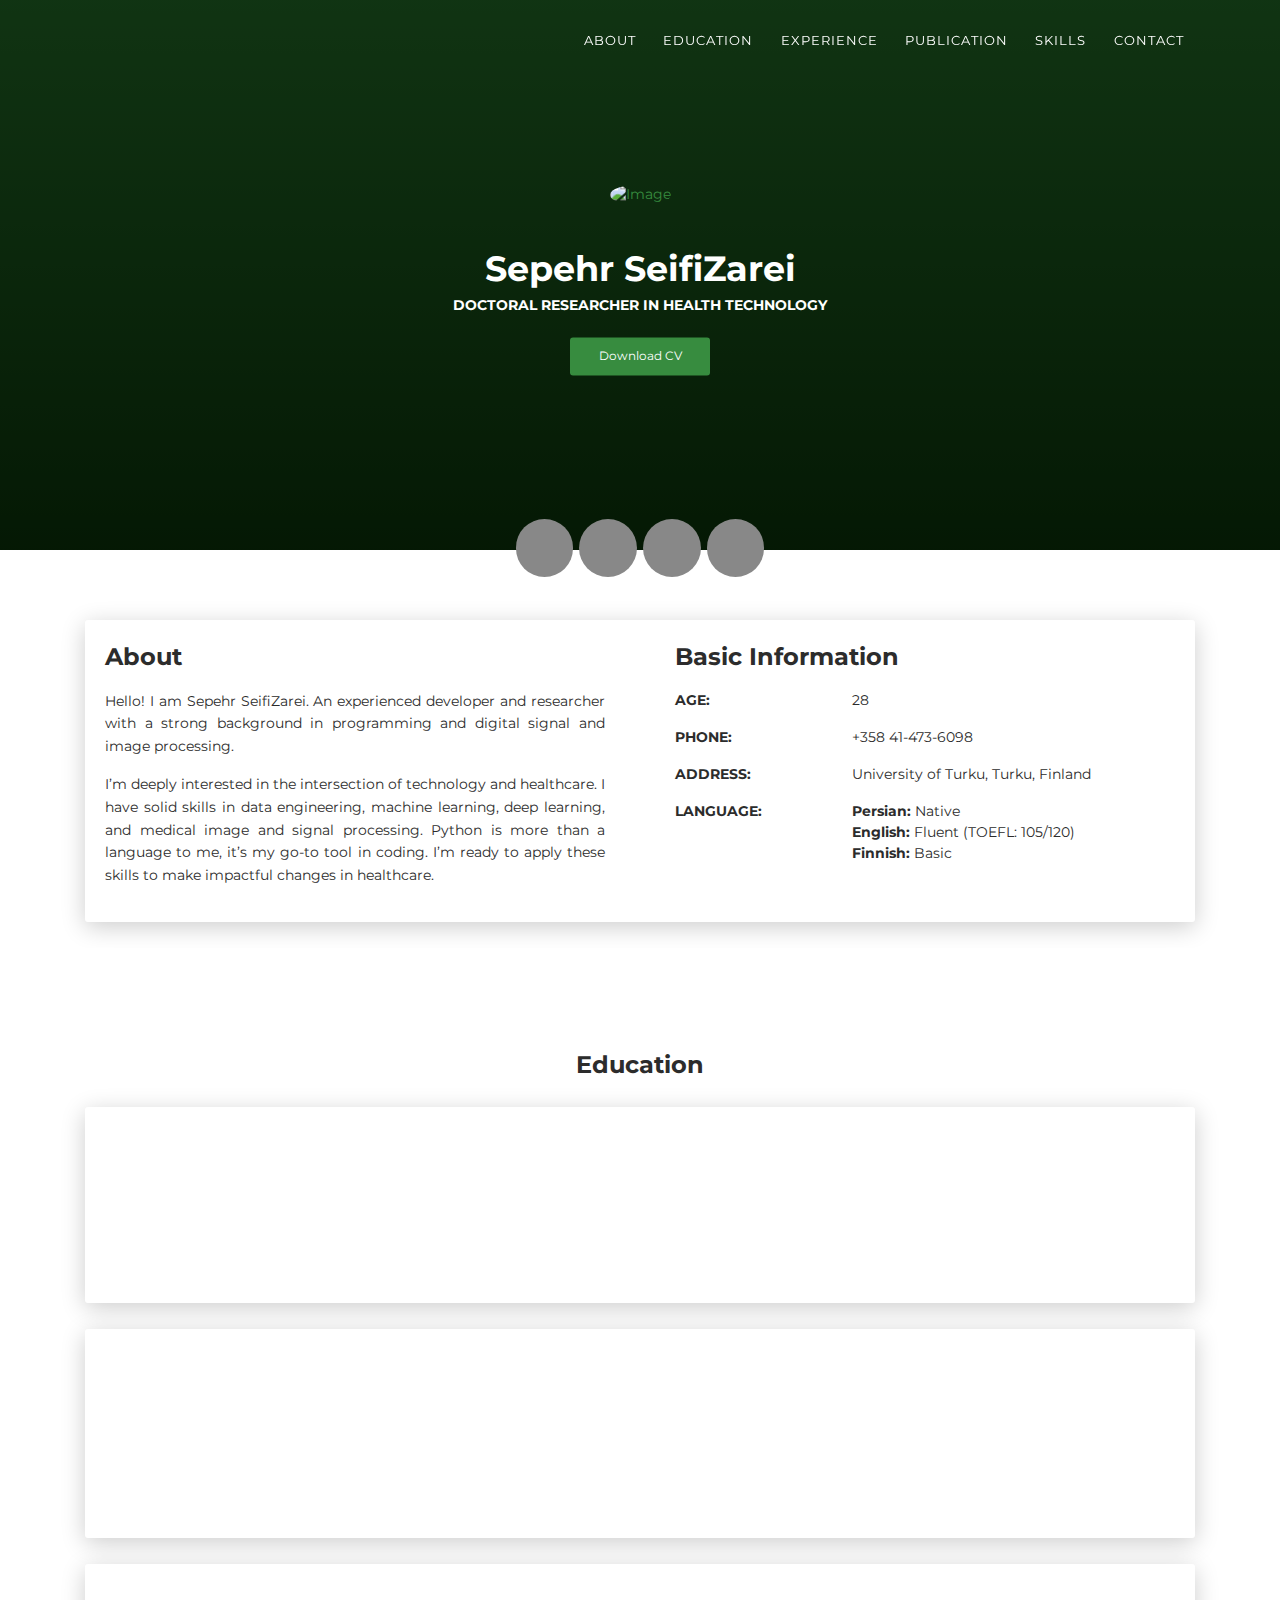
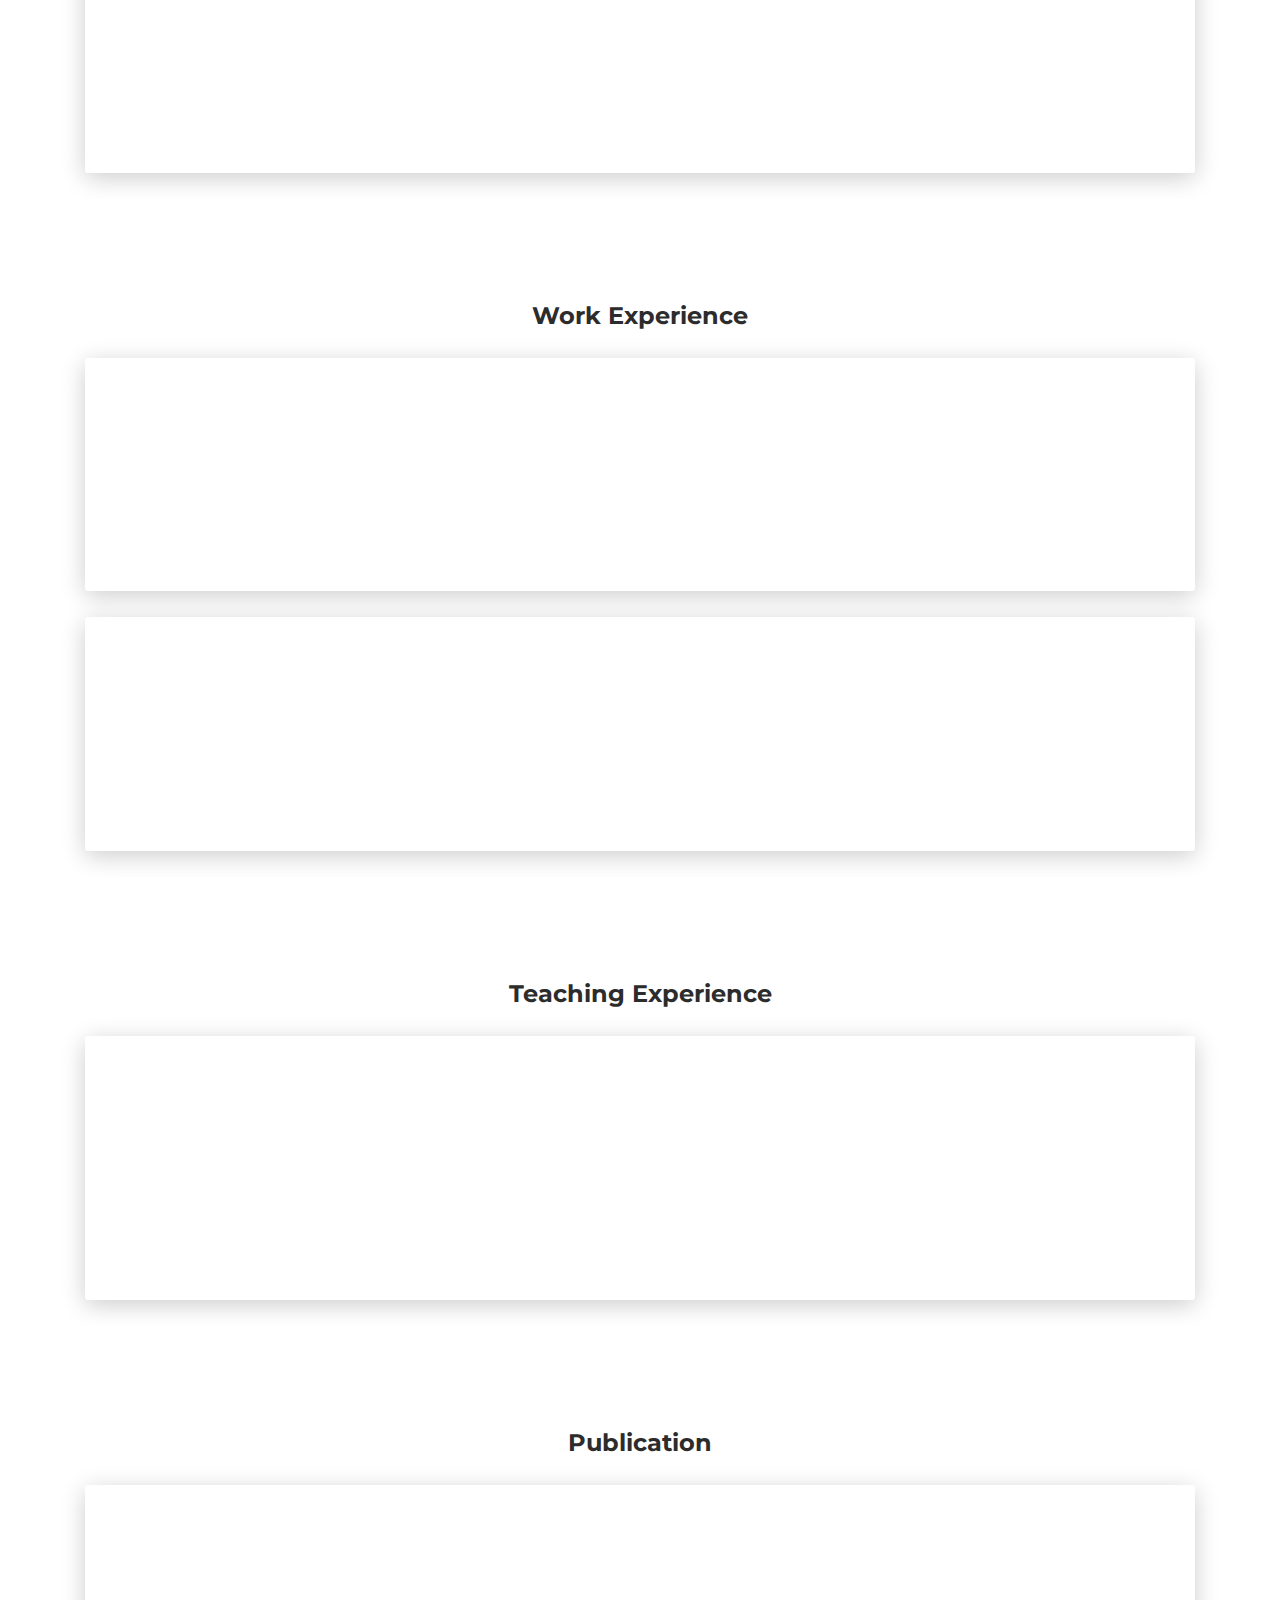
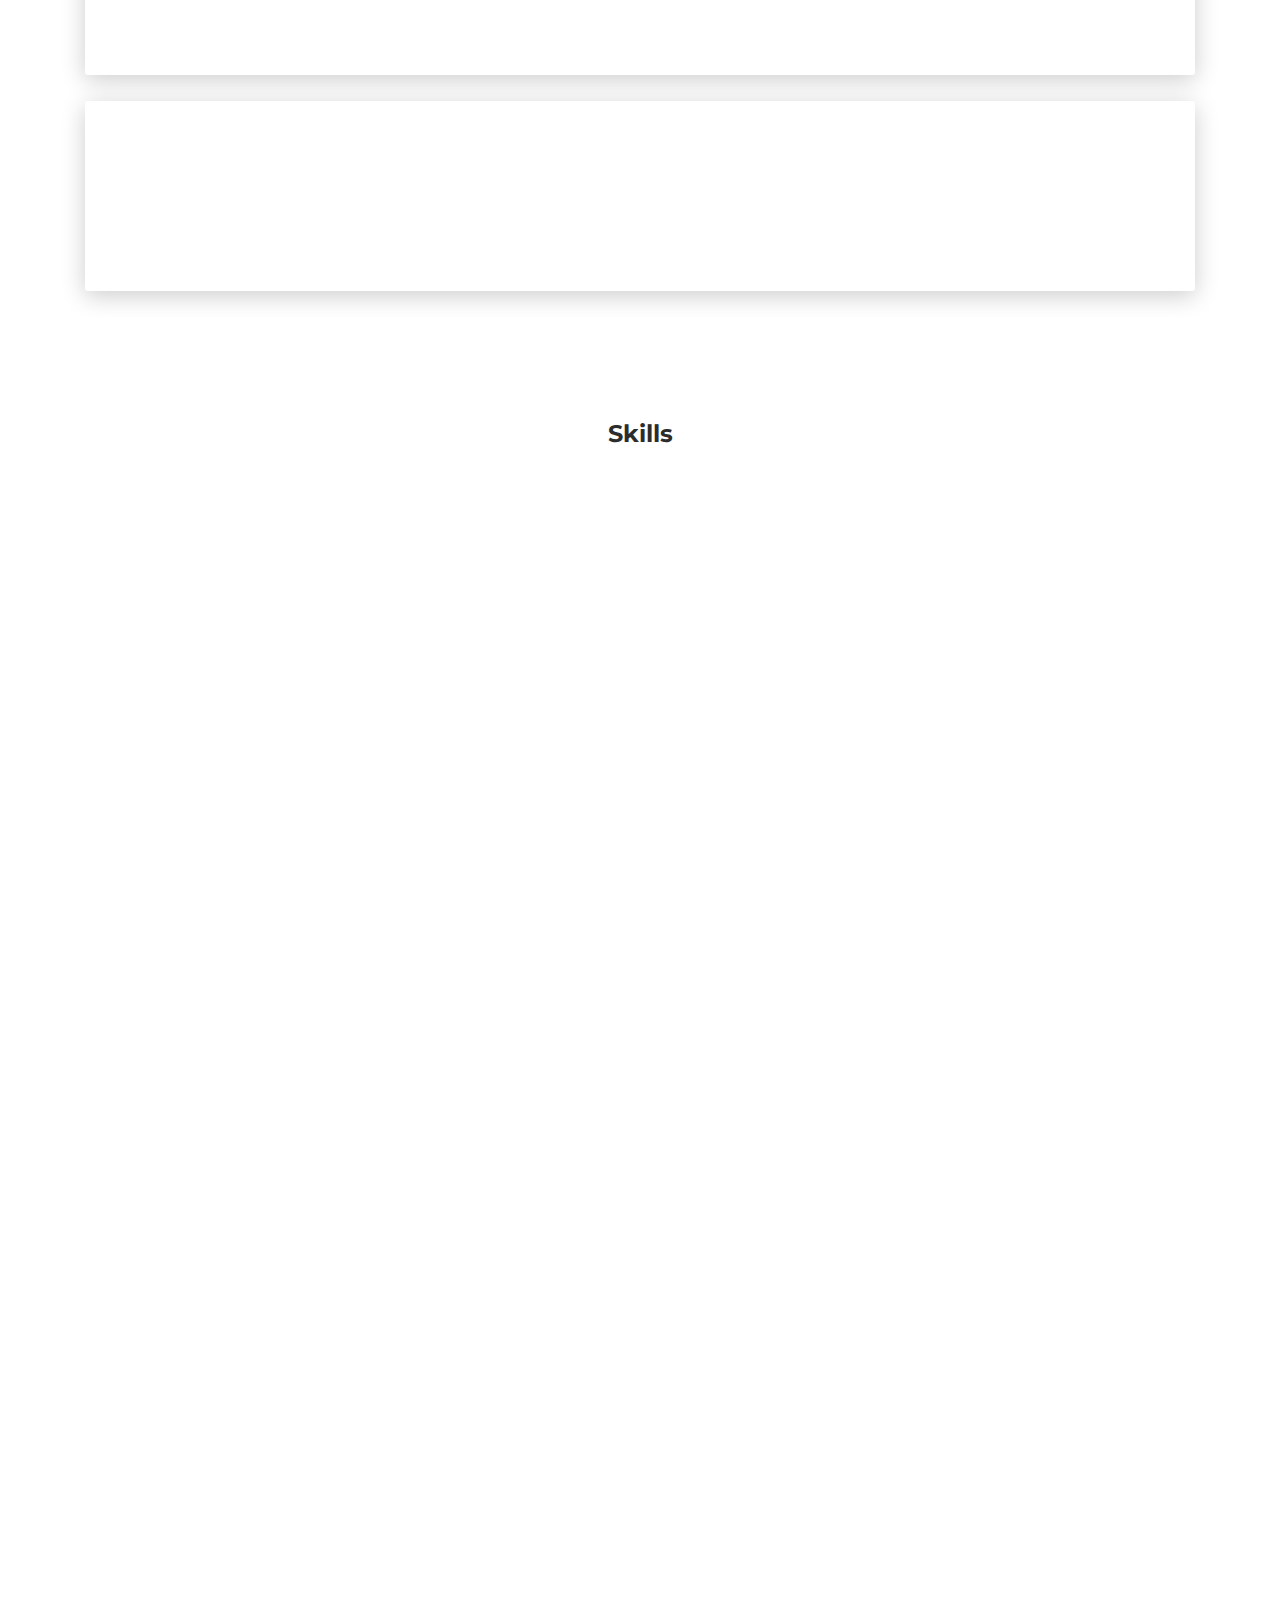
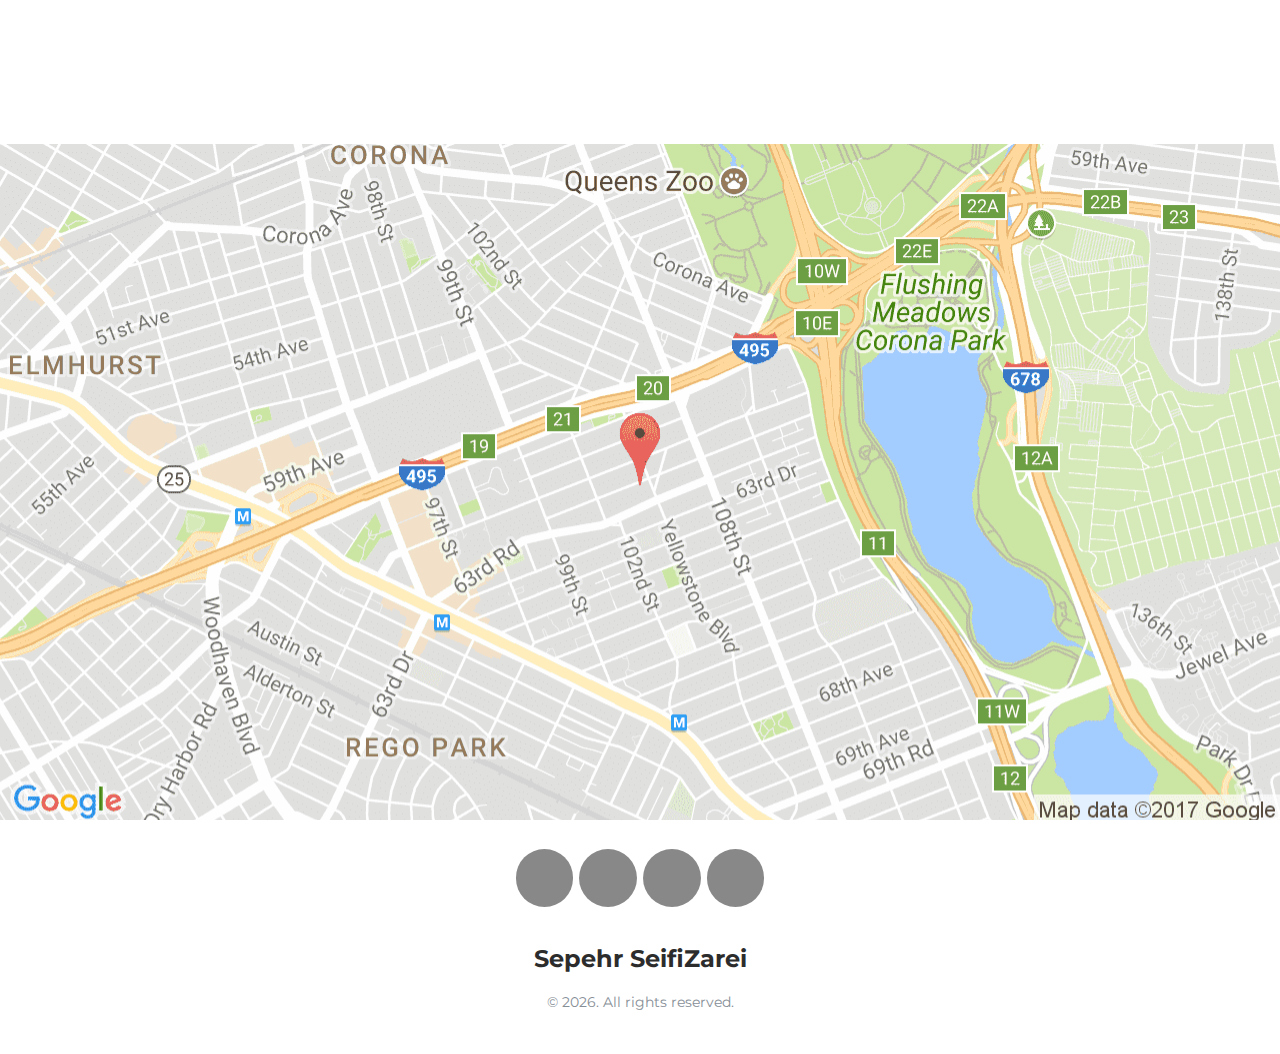
==== commit 0859d990: "Update index.html" ====
--- a/index.html
+++ b/index.html
@@ -74,10 +74,10 @@
                 <a class="btn btn-default btn-round btn-lg btn-icon" href="mailto:sepehr.seifizarei@utu.fi" rel="tooltip" title="Email me" target="_blank"><i class="fa fa-envelope"></i></a>
                 <a class="btn btn-default btn-round btn-lg btn-icon" href="https://www.linkedin.com/in/sepehrseifizarei/" rel="tooltip" title="Follow me on LinkedIn" target="_blank"><i class="fa fa-linkedin"></i></a>
                 <a class="btn btn-default btn-round btn-lg btn-icon" href="https://github.com/SepehrSeifiZarei" rel="tooltip" title="Follow me on GitHub" target="_blank"><i class="fa fa-github"></i></a>
-                <a class="btn btn-default btn-round btn-lg btn-icon" href="https://scholar.google.com/citations?user=eMVChPgAAAAJ&hl=en" rel="tooltip" title="Follow me on Google Scholar " target="_blank">
+                <!-- <a class="btn btn-default btn-round btn-lg btn-icon" href="https://scholar.google.com/citations?user=eMVChPgAAAAJ&hl=en" rel="tooltip" title="Follow me on Google Scholar " target="_blank">
                   <i class="fa-brands fa-google-scholar"></i>
-                </a> 
-                <a class="btn btn-default btn-round btn-lg btn-icon" href="skype:sepehr.seify.zarei?chat" rel="tooltip" title="Chat with me on Skype" target="_blank"><i class="fa-brands fa-skype"></i></a>
+                </a>  -->
+                <a class="btn btn-default btn-round btn-lg btn-icon" href="skype:sepehr.seify.zarei?chat" rel="tooltip" title="Chat with me on Skype" target="_blank"><i class="fa fa-skype"></i></a>
             </div>
           </div>
         </div>
--- a/css/main.css
+++ b/css/main.css
@@ -4616,26 +4616,6 @@
   .section-nucleo-icons .icons-container {
     margin-top: 65px; }
     /* Ensure fa-brands inherits the fa settings */
-  .fa-brands {
-    display: inline-block;
-    font-family: "Font Awesome 5 Brands"; /* Ensure the font family is applied */
-    font-style: normal;
-    font-weight: normal;
-    font-variant: normal;
-    text-rendering: auto;
-    line-height: 1;
-    -webkit-font-smoothing: antialiased;
-    -moz-osx-font-smoothing: grayscale;
-  }
-
-  /* Optional: Add specific settings for fa-google-scholar if needed */
-  .fa-google-scholar {
-    font-size: inherit; /* Matches the size of other Font Awesome icons */
-    color: inherit; /* Ensures it inherits the current text color */
-    width: 1em; /* Ensures proportional sizing */
-    height: 1em;
-    text-align: center;
-  }
   .navbar-nav .nav-link i.fa,
   .navbar-nav .nav-link i.now-ui-icons {
     opacity: .5; }
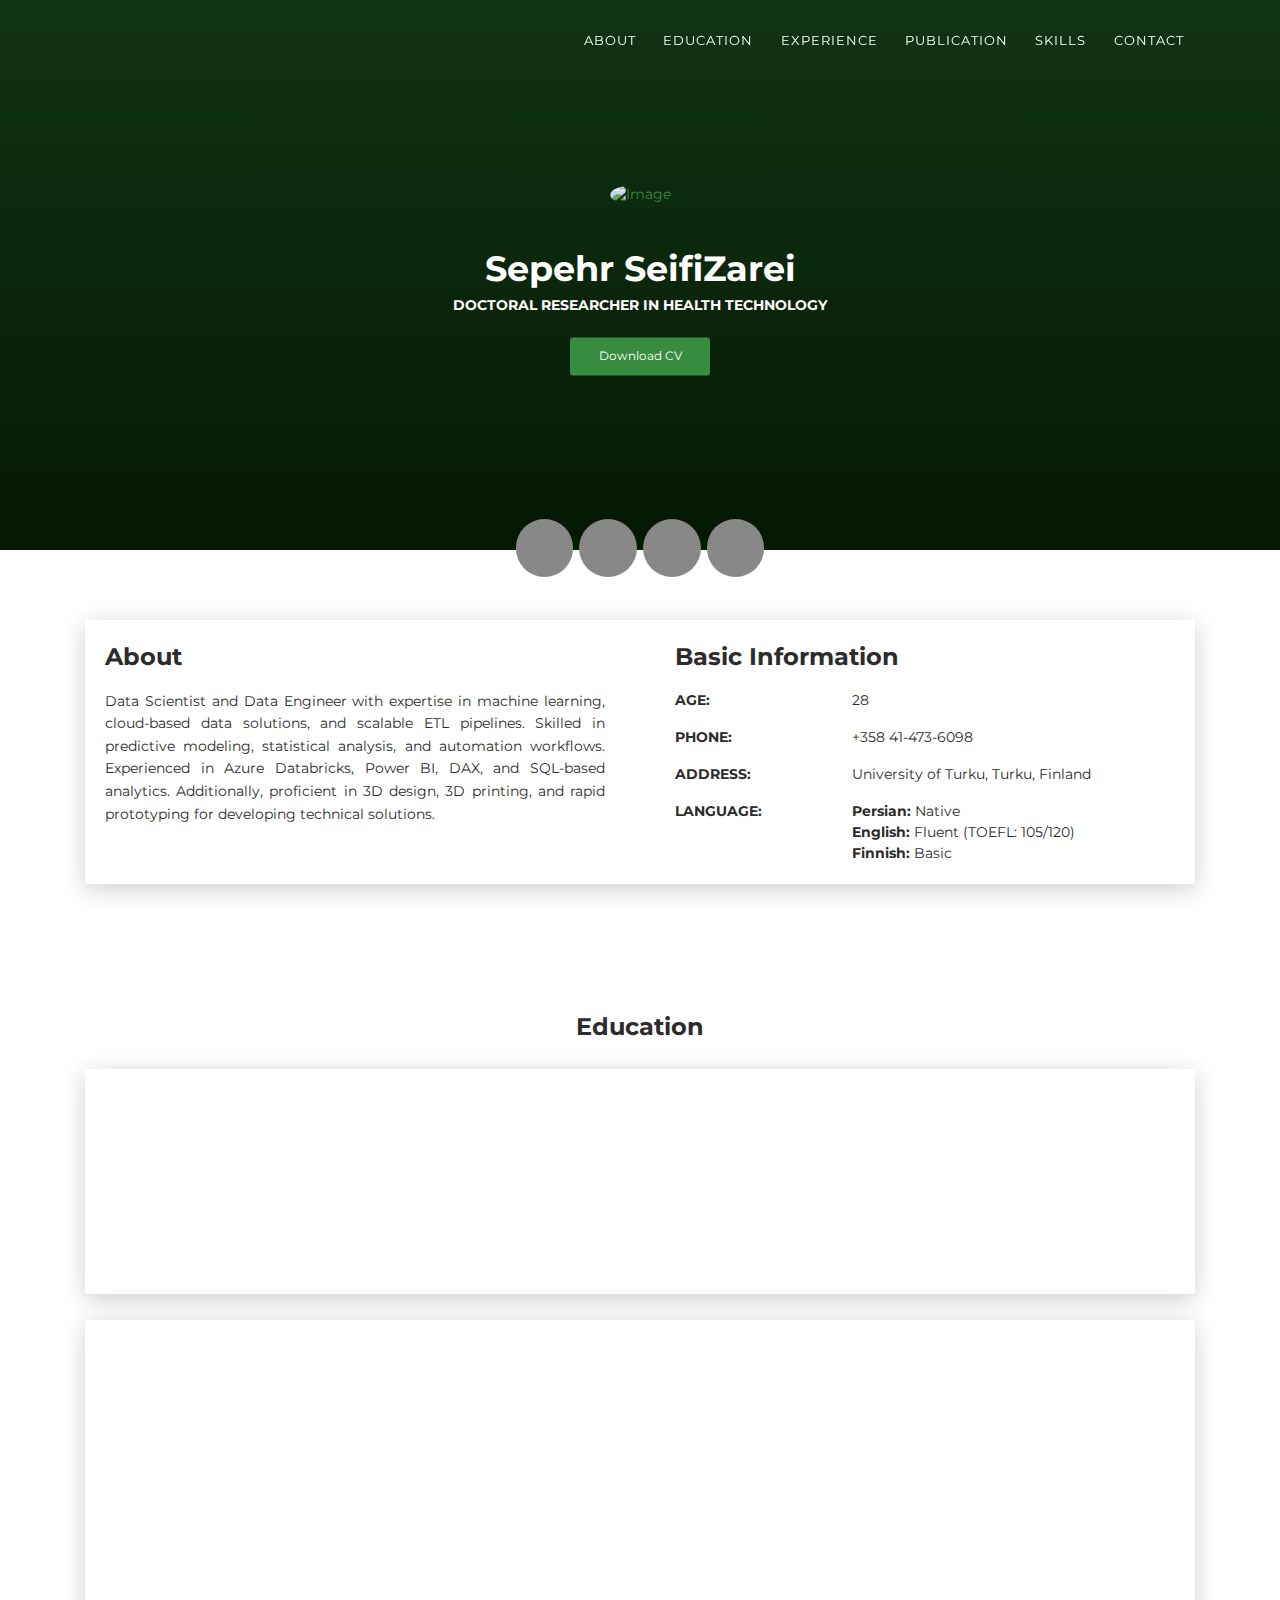
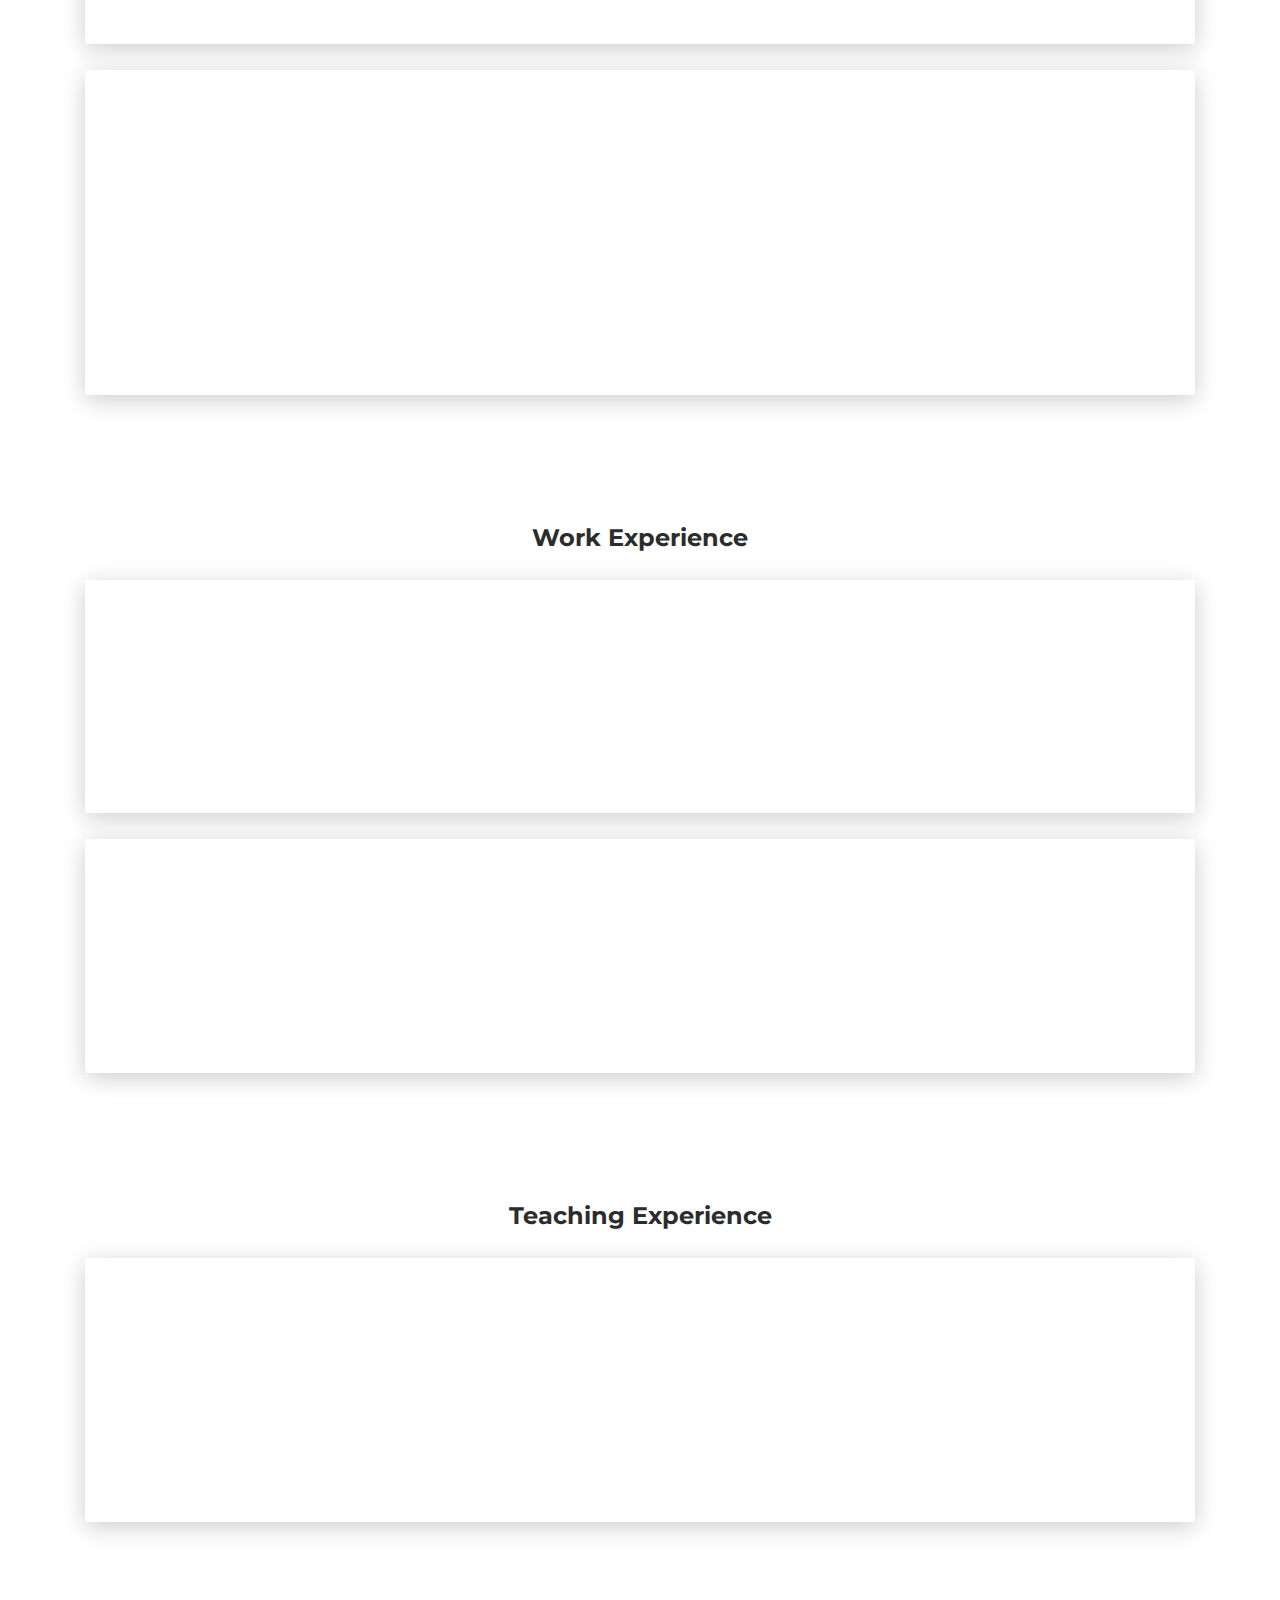
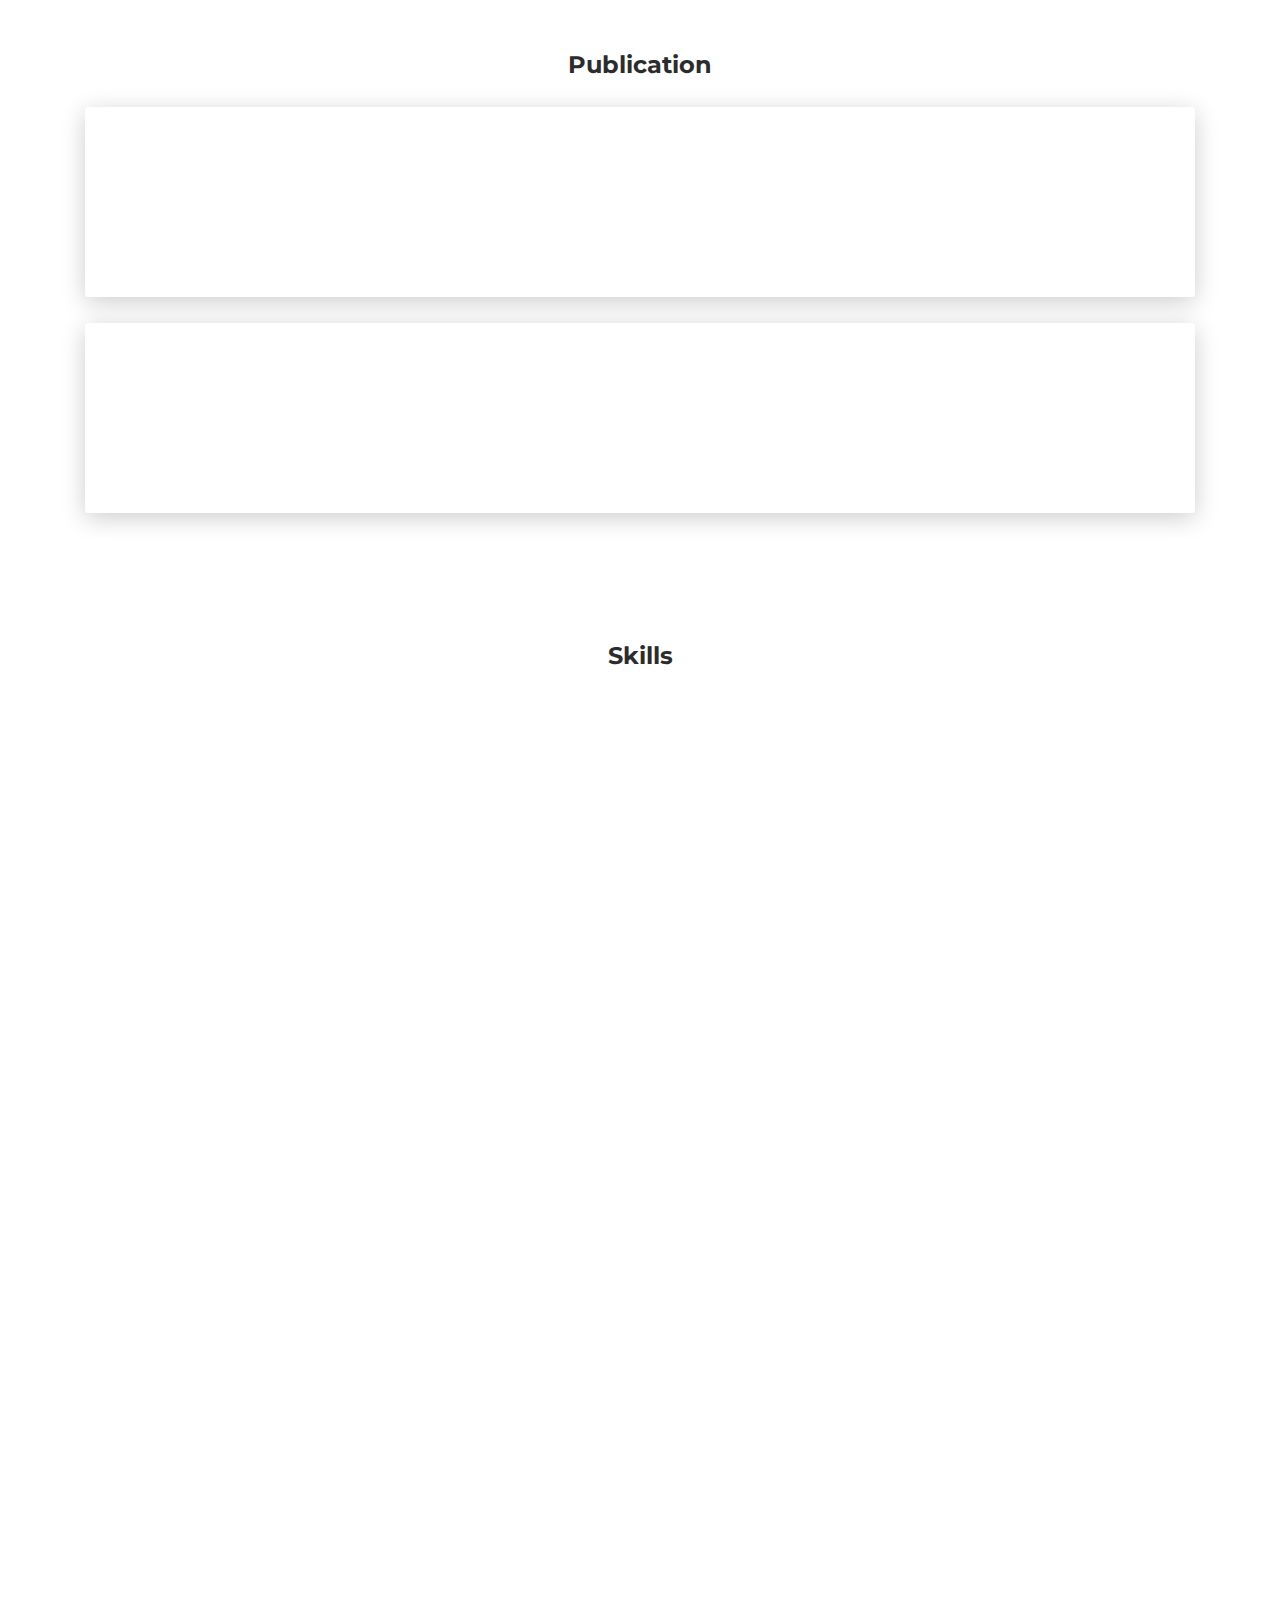
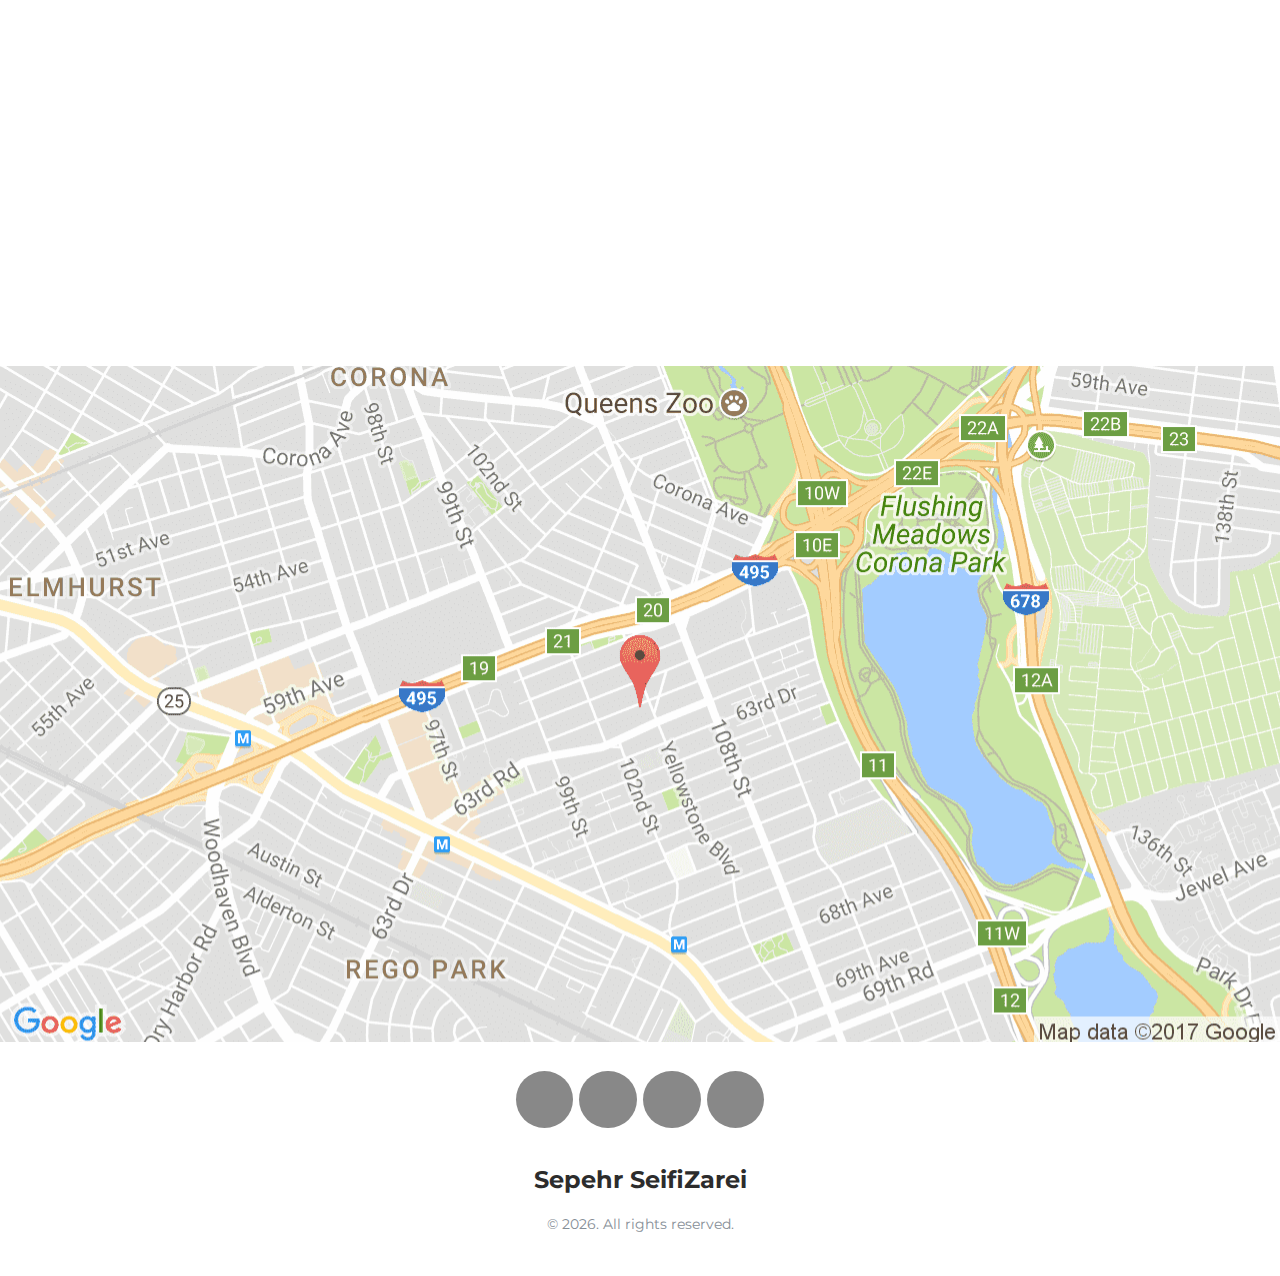
==== commit 385fbb24: "upd" ====
--- a/index.html
+++ b/index.html
@@ -91,8 +91,8 @@
             <div class="col-lg-6 col-md-12">
               <div class="card-body">
                 <div class="h4 mt-0 title">About</div>
-                <p style="text-align: justify;">Hello! I am Sepehr SeifiZarei. An experienced developer and researcher with a strong background in programming and digital signal and image processing.</p>
-                <p style="text-align: justify;">I’m deeply interested in the intersection of technology and healthcare. I have solid skills in data engineering, machine learning, deep learning, and medical image and signal processing. Python is more than a language to me, it’s my go-to tool in coding. I’m ready to apply these skills to make impactful changes in healthcare.</p>
+                <p style="text-align: justify;">Data Scientist and Data Engineer with expertise in machine learning, cloud-based data solutions, and scalable ETL pipelines. Skilled in predictive modeling, statistical analysis, and automation workflows. Experienced in Azure Databricks, Power BI, DAX, and SQL-based analytics. Additionally, proficient in 3D design, 3D printing, and rapid prototyping for developing technical solutions.
+                </p>
               </div>
             </div>
             <div class="col-lg-6 col-md-12">
@@ -133,7 +133,7 @@
           <div class="row">
             <div class="col-md-3 bg-primary" data-aos="fade-right" data-aos-offset="50" data-aos-duration="500">
               <div class="card-body cc-education-header">
-                <i class="fa fa-calendar"></i><p>Auguest 2023 - Present</p>
+                <i class="fa fa-calendar"></i><p>August 2023 - Present</p>
                 <div class="h5">Doctor of Technology</div>
                 <p> </p>
               </div>
@@ -142,7 +142,9 @@
               <div class="card-body">
                 <div class="h5">Computer Science - Health Technology</div>
                 <p class="category">University of Turku</p>
-                <p>Supervisors: Assistant Prof. Matti Kaisti, Assistant Prof. Antti Airola</p>
+                <p><b>Thesis:</b> Unobtrusive Monitoring for Cardiovascular Disease using ML.</p>
+                <p><b>Supervisors:</b> Assistant Prof. Matti Kaisti, Assistant Prof. Antti Airola</p>
+                <p><b>Core Focus:</b> Scalable data pipelines, multimodal clinical data analysis, and AI-driven healthcare solutions.</p>
               </div>
             </div>
           </div>
@@ -160,9 +162,11 @@
               <div class="card-body">
                 <div class="h5">Biomedical Engineering - Bioelectric</div>
                 <p class="category">Iran University of Science and Technology</p>
-                <p>Thesis: Despeckling of Medical Ultrasound Images using Deep Learning<br>
-                   Supervisor: Associate Professor. Hamid Behnam</p>
-                <p>GPA: 4/4</p>
+                <p><b>Thesis:</b> Despeckling of Medical Ultrasound Images using Deep Learning<br>
+                <p><b>Supervisor:</b> Associate Professor. Hamid Behnam</p>
+                <p><b>GPA:</b> 4/4</p>
+                <p><b>Core Focus:</b> Medical image processing, deep learning, and computer vision techniques with applications in diagnostics.</p>
+                <p><b>Relevant Coursework:</b> Deep Learning, Medical Imaging Processing</p>
               </div>
             </div>
           </div>
@@ -172,7 +176,7 @@
           <div class="row">
             <div class="col-md-3 bg-primary" data-aos="fade-right" data-aos-offset="50" data-aos-duration="500">
               <div class="card-body cc-education-header">
-                <i class="fa fa-calendar"></i><p>September 2013 - Auguest 2018</p>
+                <i class="fa fa-calendar"></i><p>September 2013 - August 2018</p>
                 <div class="h5">Bachelor of Science</div>
               </div>
             </div>
@@ -180,9 +184,11 @@
               <div class="card-body">
                 <div class="h5">Electrical Engineering - Electronics</div>
                 <p class="category">Bu-Ali Sina University</p>
-                <p>Thesis: Application of FibroScan® device in liver diseases<br>
-                   Supervisor: Professor. Soheil Ganjefar</p>
-                <p>GPA: 3.5/4</p>
+                <p><b>Thesis:</b> Application of FibroScan® device in liver diseases<br>
+                <p><b>Supervisor:</b> Professor. Soheil Ganjefar</p>
+                <p><b>GPA:</b> 3.5/4</p>
+                <p><b>Core Focus:</b> Signal processing, embedded systems, and microcontroller programming, Robotics.</p>
+                <p><b>Relevant Coursework:</b> Control Systems, Electronic Circuits, Digital Systems, Embedded Systems, Microprocessors.</p>
               </div>
             </div>
           </div>
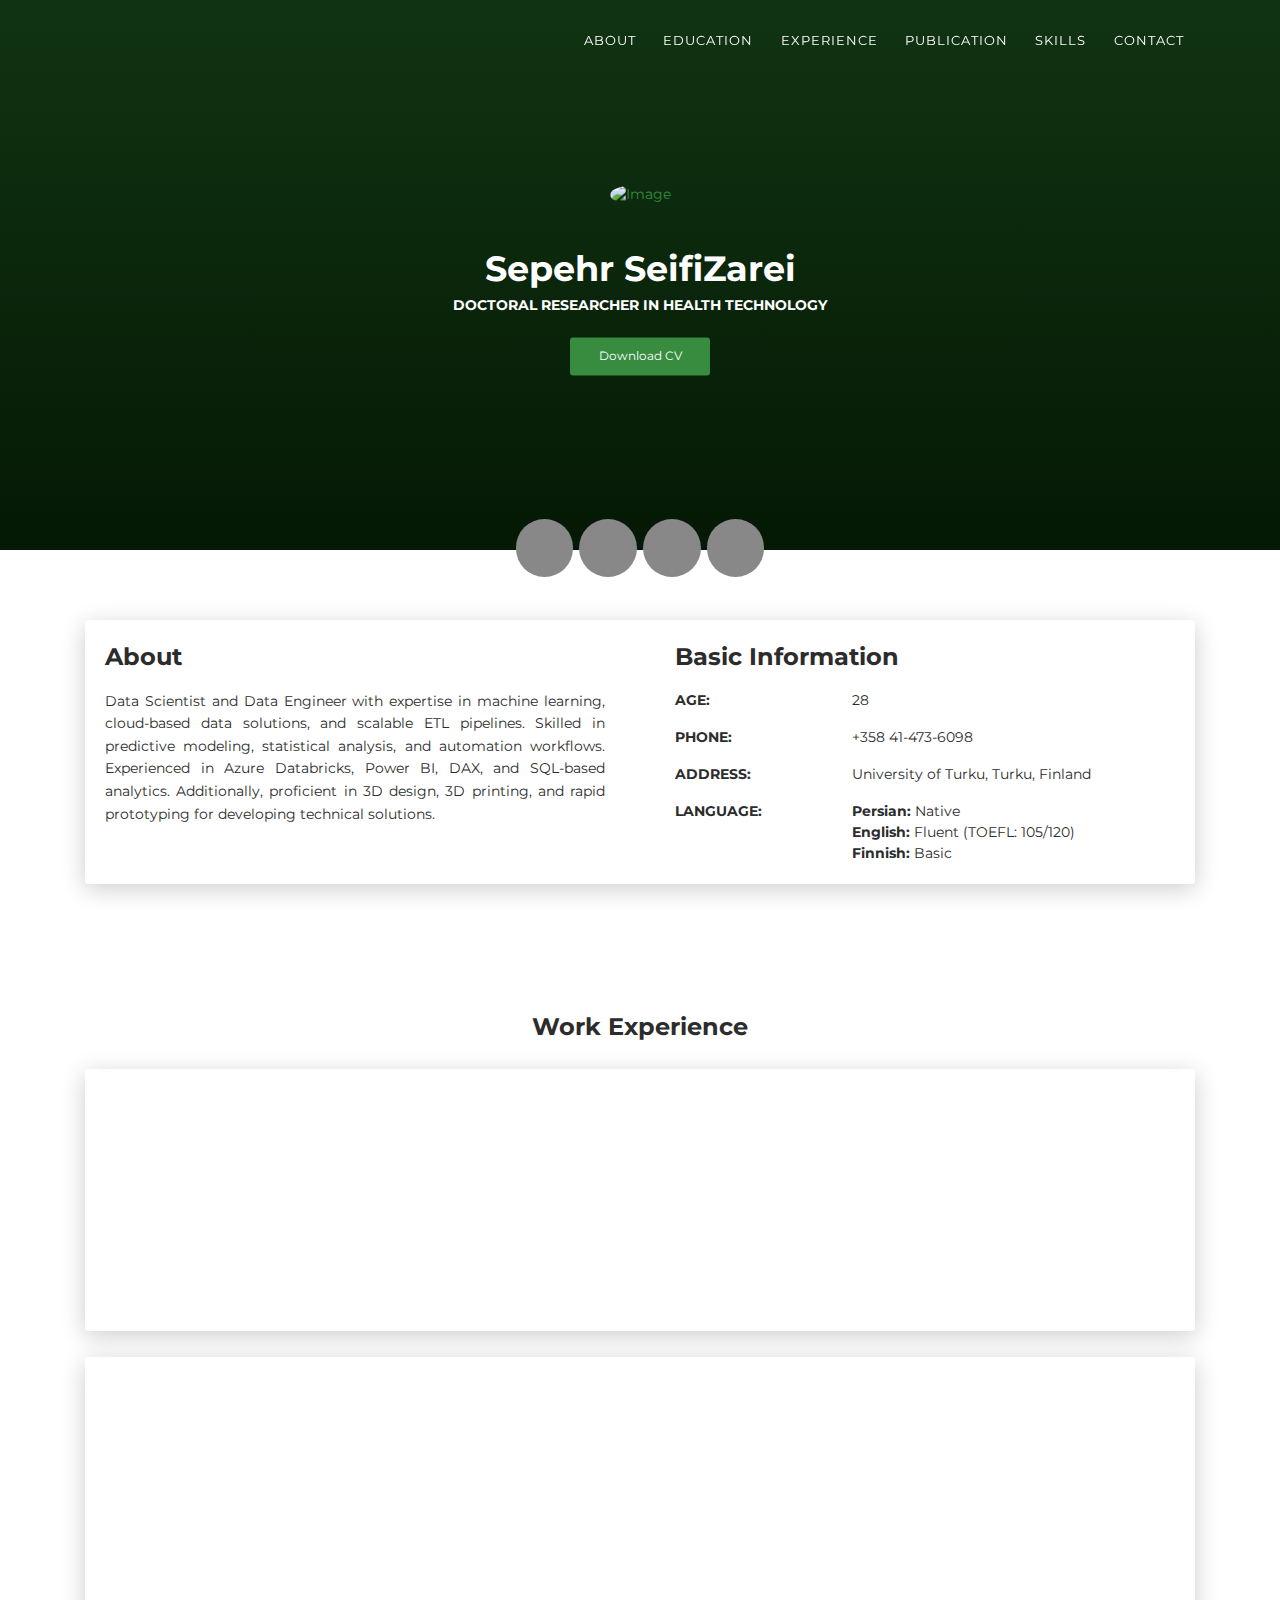
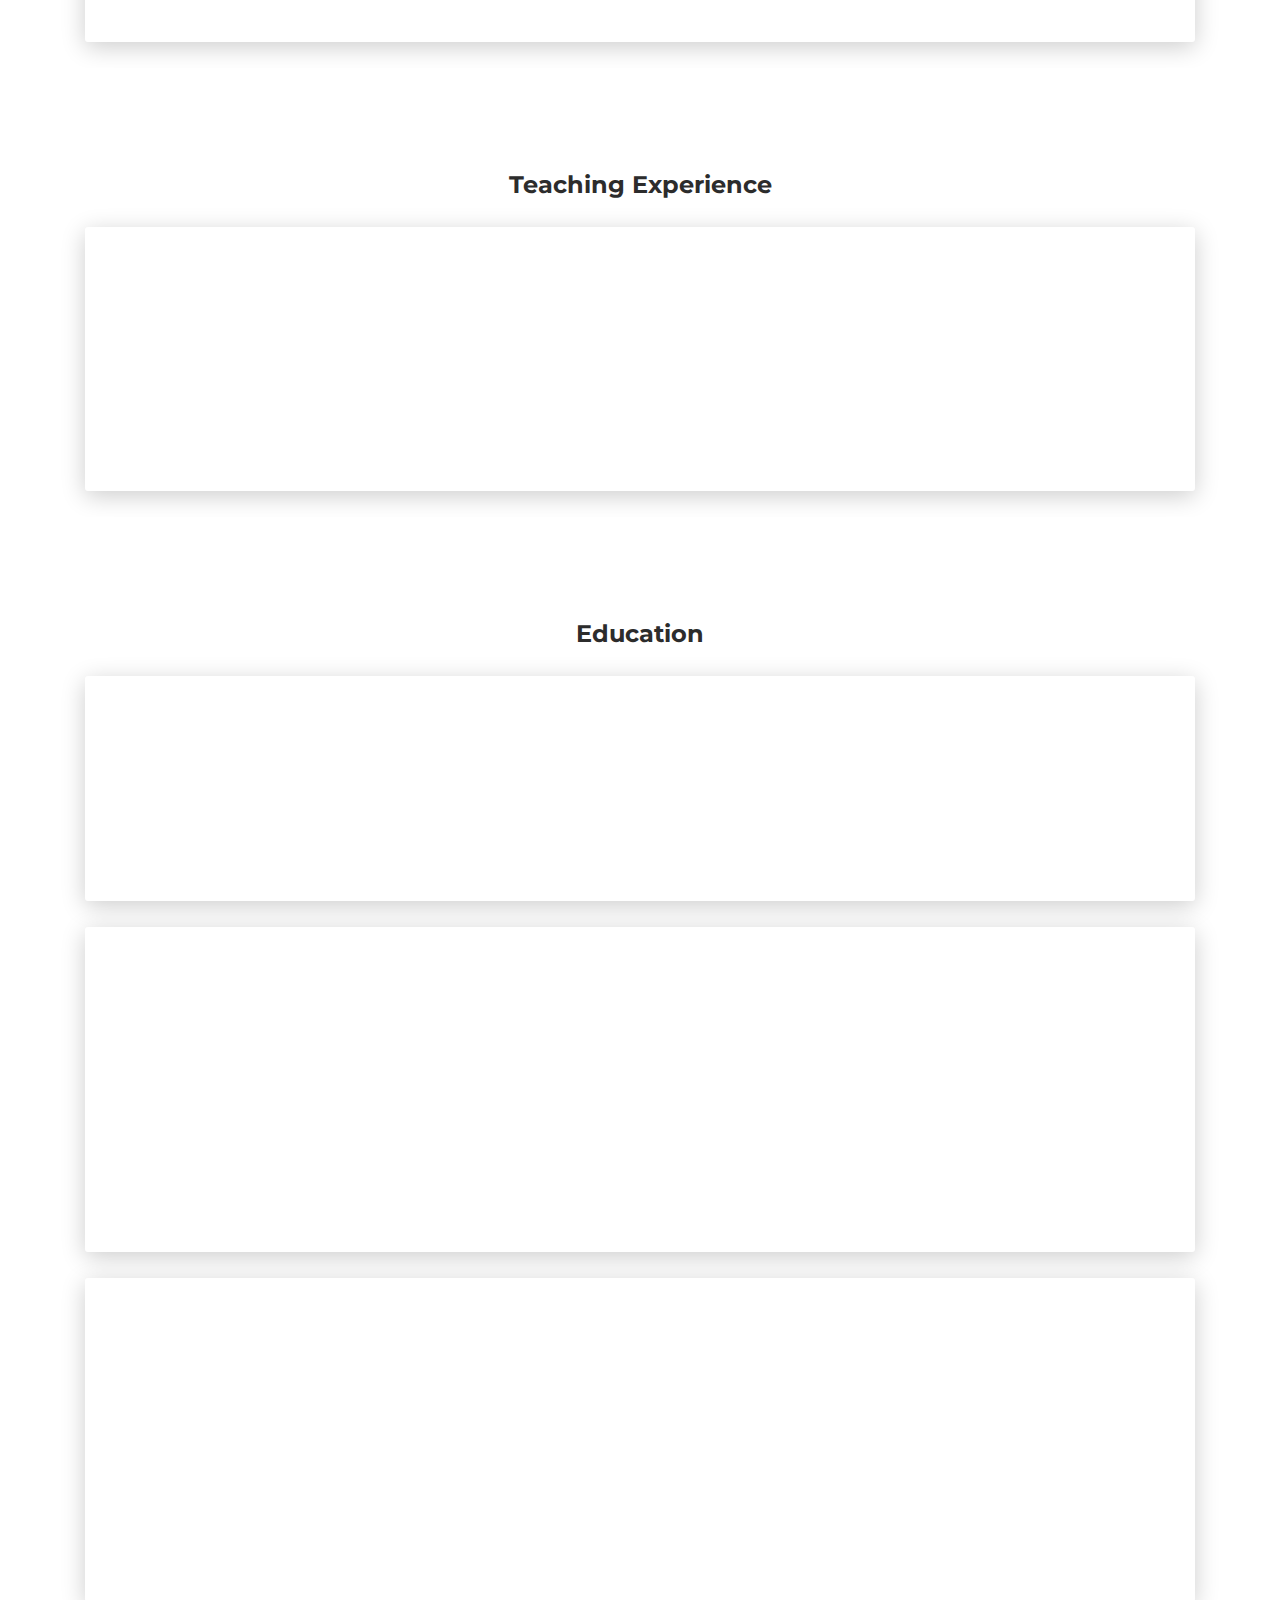
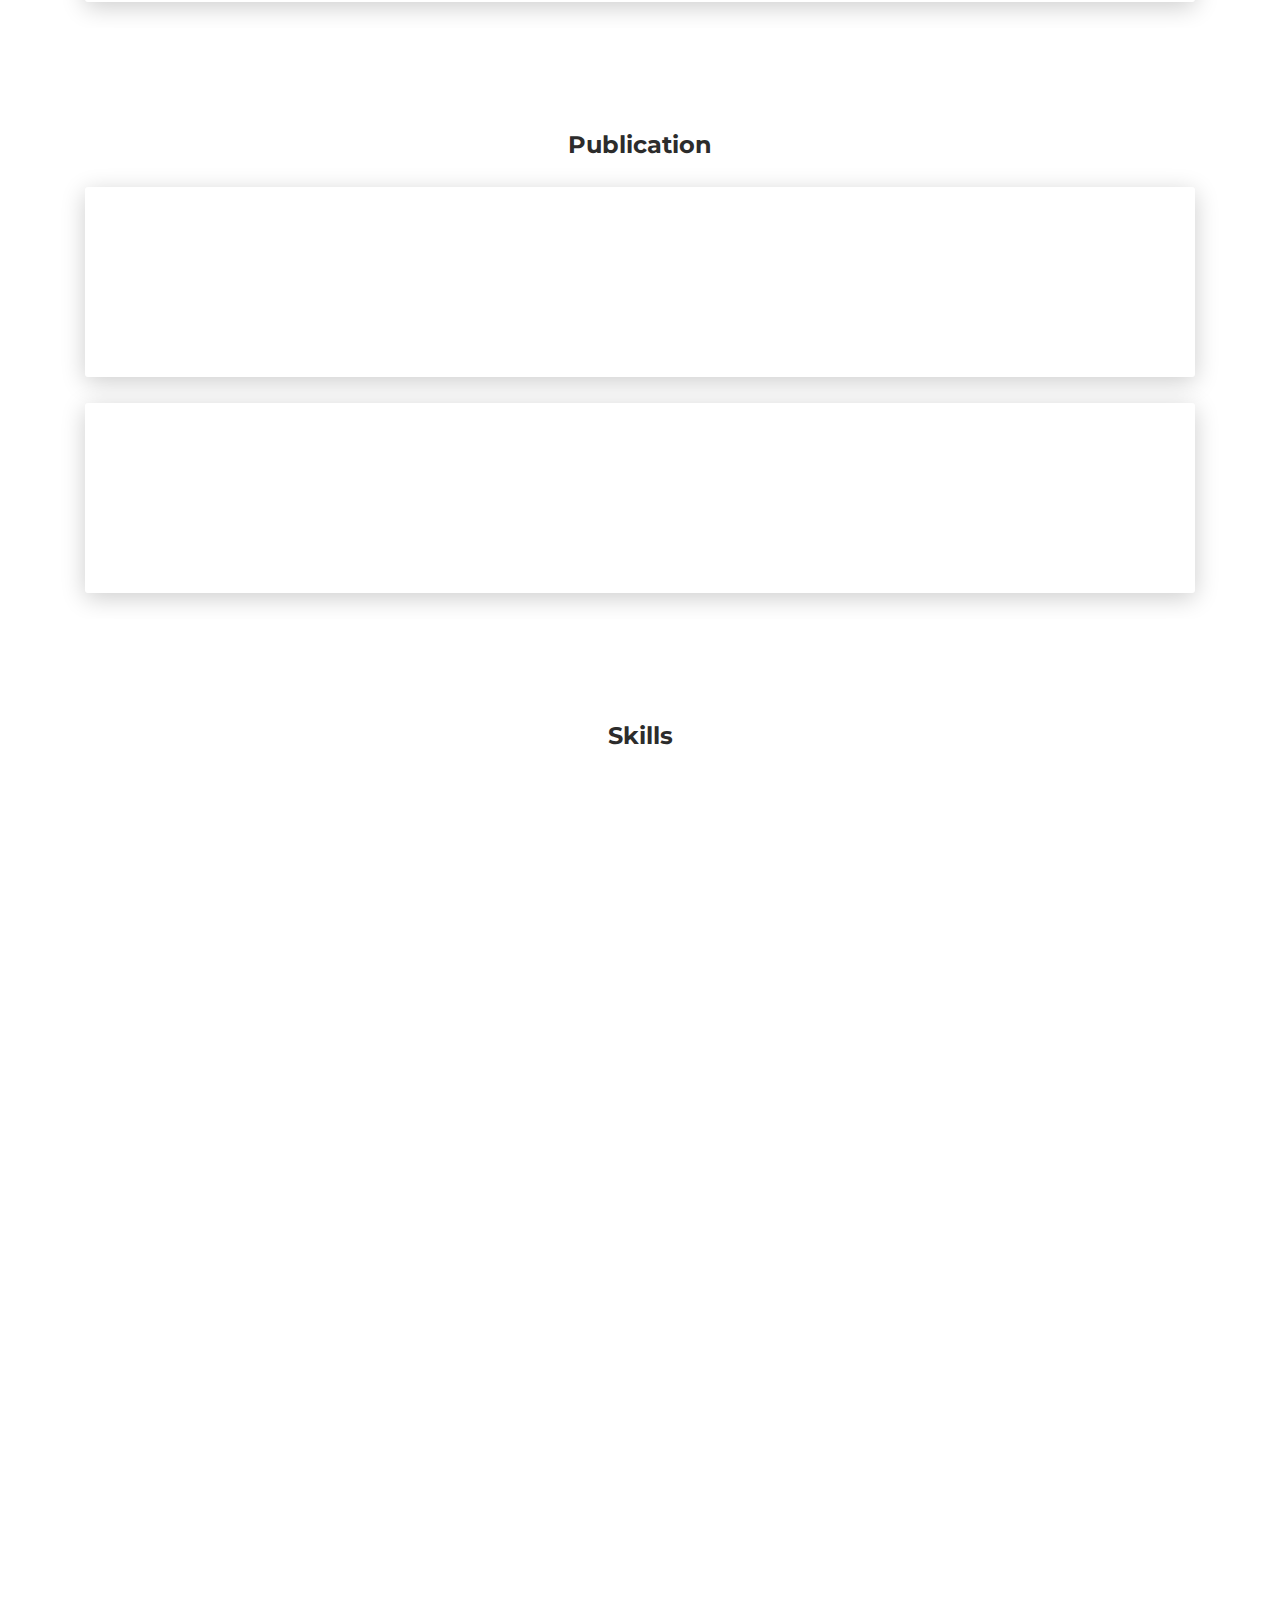
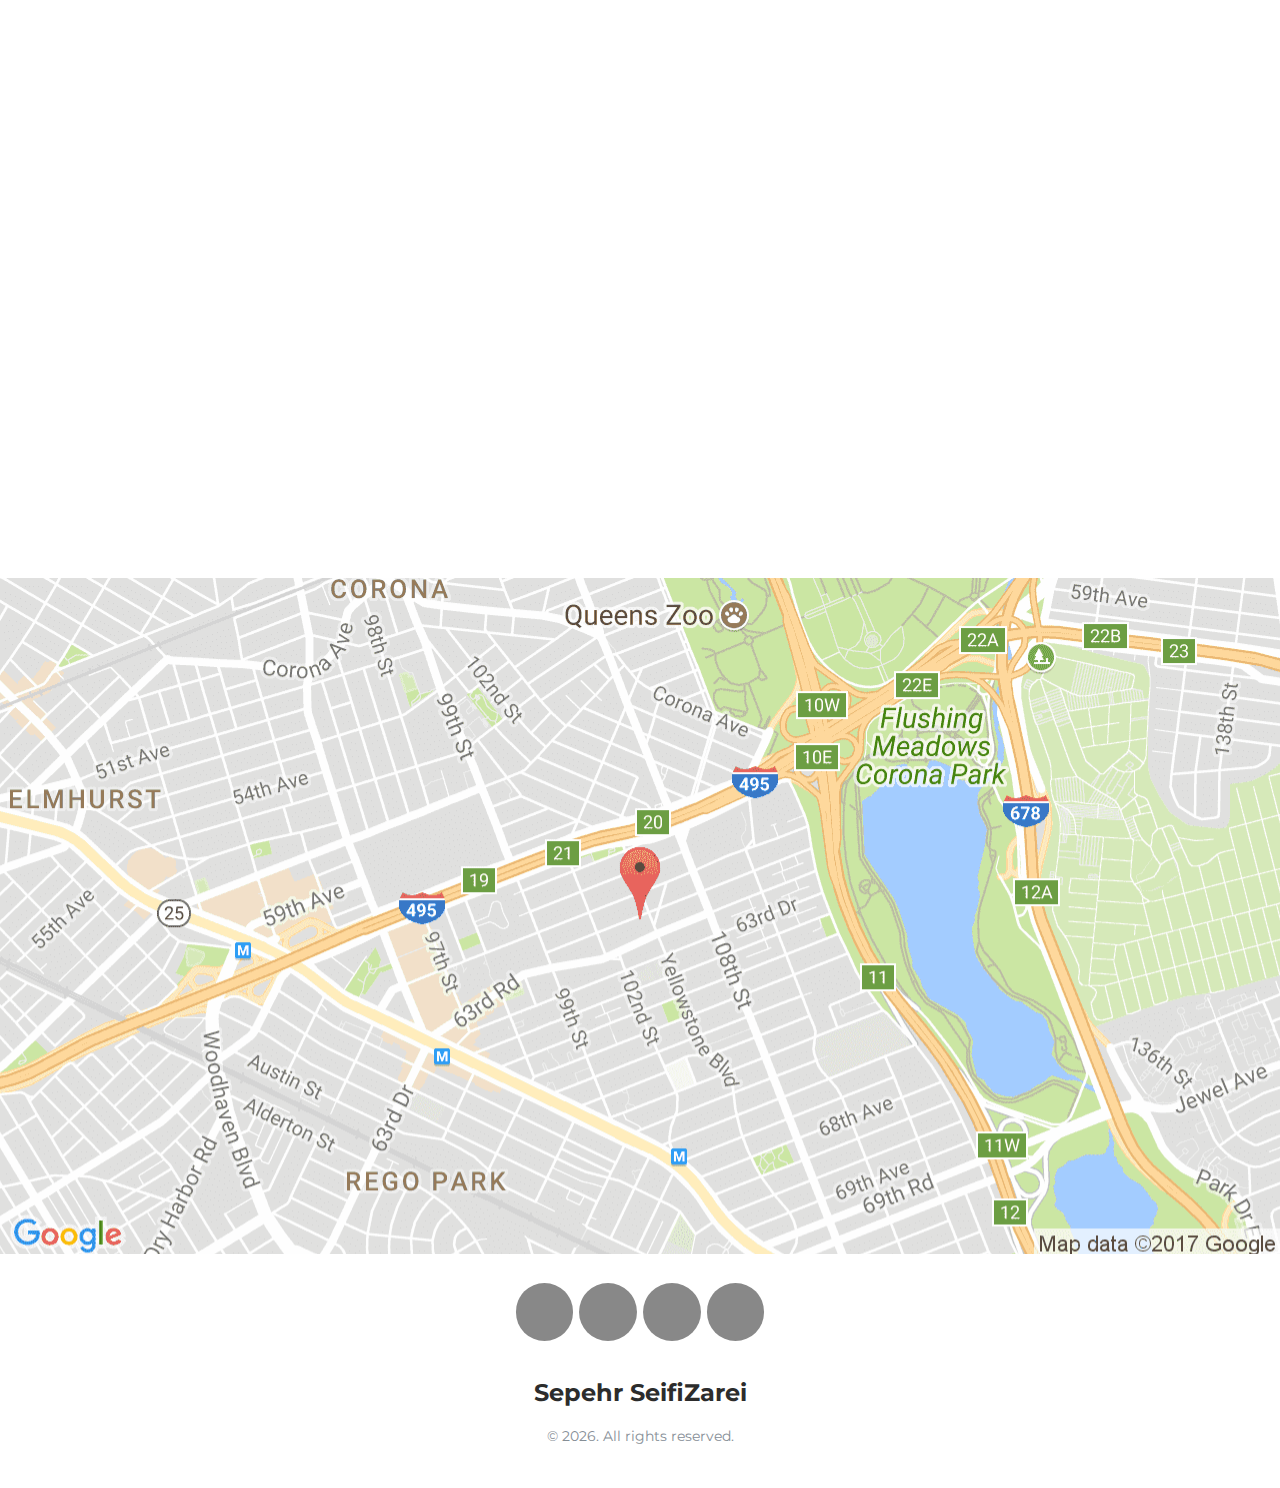
==== commit 8db52857: "Update index.html" ====
--- a/index.html
+++ b/index.html
@@ -125,6 +125,82 @@
         </div>
       </div>
     </div>
+    
+
+    <div class="section" id="experience">
+      <div class="container cc-experience">
+        <div class="h4 text-center mb-4 title">Work Experience</div>
+        <div class="card">
+          <div class="row">
+            <div class="col-md-3 bg-primary" data-aos="fade-right" data-aos-offset="50" data-aos-duration="500">
+              <div class="card-body cc-experience-header">
+                <i class="fa fa-calendar"></i><p>06/2023 - Present</p>
+                <div class="h5"><a href="https://rm4health.eu/" target="_blank">RM4Health project</a></div>
+                <p>University of Turku</p>
+              </div>
+            </div>
+            <div class="col-md-9" data-aos="fade-left" data-aos-offset="50" data-aos-duration="500">
+                <div class="card-body">
+                <div class="h5">Data Scientist</div>
+                <p>Developed scalable data pipelines and ETL workflows using Python, Apache Airflow, and SQL, improving processing efficiency by 30%.</p>
+                <p>Implemented AWS cloud-based solutions, optimizing data storage, processing, and model deployment.</p>
+                <p>Automated data validation workflows, reducing manual intervention by 60%.</p>
+                <p>Built predictive models for analyzing time-series data, improving forecasting accuracy.</p>
+                </div>
+            </div>
+          </div>
+        </div>
+        <div class="card">
+          <div class="row">
+            <div class="col-md-3 bg-primary" data-aos="fade-right" data-aos-offset="50" data-aos-duration="500">
+              <div class="card-body cc-experience-header">
+                <i class="fa fa-calendar"></i><p>06/2022 - 05/2023</p>
+                <div class="h5"><a href="https://moore4medical.eu/" target="_blank">Moore4Medical project</a></div>
+                <p>University of Turku</p>
+              </div>
+            </div>
+            <div class="col-md-9" data-aos="fade-left" data-aos-offset="50" data-aos-duration="500">
+                <div class="card-body">
+                <div class="h5">Data Scientist</div>
+                <p>Developed machine learning algorithms for anomaly detection and time-series forecasting using PyTorch and TensorFlow.</p>
+                <p>Conducted feature extraction and preprocessing for large-scale datasets, reducing error rates by 10%.</p>
+                <p>Published research in IEEE JBHI and Computing in Cardiology, contributing to AI-driven medical advancements.</p>
+                <p>Designed 3D models and CAD prototypes for research and product development.</p>
+                </div>
+            </div>
+          </div>
+        </div>
+      </div>
+    </div>
+
+
+    
+    <div class="section" id="experience">
+      <div class="container cc-experience">
+        <div class="h4 text-center mb-4 title">Teaching Experience</div>
+        <div class="card">
+          <div class="row">
+            <div class="col-md-3 bg-primary" data-aos="fade-right" data-aos-offset="50" data-aos-duration="500">
+              <div class="card-body cc-experience-header">
+                <i class="fa fa-calendar"></i><p>01/2024 - 05/2024</p>
+                <div class="h5">Medical Instrumentation Course</div>
+                <p>University of Turku</p>
+              </div>
+            </div>
+            <div class="col-md-9" data-aos="fade-left" data-aos-offset="50" data-aos-duration="500">
+              <div class="card-body">
+                <div class="h5">Teaching Assistant</div>
+                <p>ECG and PPG circuit simulation with LT Spice software and hands-on lab implementation.</p>
+                <p>The course discusses about basics of different sensor types and their measurement pricinples, 
+                  measurement of different medically relevant signals and embedded medical systems.</p>
+              </div>
+            </div>
+          </div>
+        </div>
+      </div>
+    </div>
+
+
 
     <div class="section" id="education">
       <div class="container cc-education">
@@ -133,7 +209,7 @@
           <div class="row">
             <div class="col-md-3 bg-primary" data-aos="fade-right" data-aos-offset="50" data-aos-duration="500">
               <div class="card-body cc-education-header">
-                <i class="fa fa-calendar"></i><p>August 2023 - Present</p>
+                <i class="fa fa-calendar"></i><p>08/2023 - Present</p>
                 <div class="h5">Doctor of Technology</div>
                 <p> </p>
               </div>
@@ -154,7 +230,7 @@
           <div class="row">
             <div class="col-md-3 bg-primary" data-aos="fade-right" data-aos-offset="50" data-aos-duration="500">
               <div class="card-body cc-education-header">
-                <i class="fa fa-calendar"></i><p>September 2018 - February 2022</p>
+                <i class="fa fa-calendar"></i><p>09/2018 - 02/2022</p>
                 <div class="h5">Master of Science</div>
               </div>
             </div>
@@ -176,7 +252,7 @@
           <div class="row">
             <div class="col-md-3 bg-primary" data-aos="fade-right" data-aos-offset="50" data-aos-duration="500">
               <div class="card-body cc-education-header">
-                <i class="fa fa-calendar"></i><p>September 2013 - August 2018</p>
+                <i class="fa fa-calendar"></i><p>09/2013 - 08/2018</p>
                 <div class="h5">Bachelor of Science</div>
               </div>
             </div>
@@ -197,73 +273,6 @@
       </div>
     </div>
 
-    <div class="section" id="experience">
-      <div class="container cc-experience">
-        <div class="h4 text-center mb-4 title">Work Experience</div>
-        <div class="card">
-          <div class="row">
-            <div class="col-md-3 bg-primary" data-aos="fade-right" data-aos-offset="50" data-aos-duration="500">
-              <div class="card-body cc-experience-header">
-                <i class="fa fa-calendar"></i><p>June 2023 - Present</p>
-                <div class="h5">RM4Health project</div>
-                <p>University of Turku</p>
-              </div>
-            </div>
-            <div class="col-md-9" data-aos="fade-left" data-aos-offset="50" data-aos-duration="500">
-                <div class="card-body">
-                <div class="h5">Project Researcher</div>
-                <p>Algorithm development, data analysis, and heart failure investigation for the <a href="https://rm4health.eu/" target="_blank">Remote Monitoring in Health and Sports project</a>.</p>
-                <p>The project aims to improve healthcare outcomes through the development and application of innovative technologies. will focus on the development of open technology platforms for vital sign monitoring at lower cost.</p>
-                </div>
-            </div>
-          </div>
-        </div>
-        <div class="card">
-          <div class="row">
-            <div class="col-md-3 bg-primary" data-aos="fade-right" data-aos-offset="50" data-aos-duration="500">
-              <div class="card-body cc-experience-header">
-                <i class="fa fa-calendar"></i><p>June 2022 - May 2023</p>
-                <div class="h5">Moore4Medical project</div>
-                <p>University of Turku</p>
-              </div>
-            </div>
-            <div class="col-md-9" data-aos="fade-left" data-aos-offset="50" data-aos-duration="500">
-                <div class="card-body">
-                <div class="h5">Project Researcher</div>
-                <p>Algorithm development, signal processing and atrial fibrillation detection using radar and bed sensor data for the <a href="https://moore4medical.eu/" target="_blank">Moore4Medical project</a>.</p>
-                <p>The project aimed to address emerging medical applications and technologies that offer significant new opportunities for patients as well as for industry by 
-                reducing the need for hospitalisation, helping to develop personalized therapies, and realising intelligent point-of-care diagnostic tools.</p>
-                </div>
-            </div>
-          </div>
-        </div>
-      </div>
-    </div>
-
-    <div class="section" id="experience">
-      <div class="container cc-experience">
-        <div class="h4 text-center mb-4 title">Teaching Experience</div>
-        <div class="card">
-          <div class="row">
-            <div class="col-md-3 bg-primary" data-aos="fade-right" data-aos-offset="50" data-aos-duration="500">
-              <div class="card-body cc-experience-header">
-                <i class="fa fa-calendar"></i><p>Spring 2024</p>
-                <div class="h5">Medical Instrumentation Course</div>
-                <p>University of Turku</p>
-              </div>
-            </div>
-            <div class="col-md-9" data-aos="fade-left" data-aos-offset="50" data-aos-duration="500">
-              <div class="card-body">
-                <div class="h5">Teaching Assistant</div>
-                <p>ECG and PPG circuit simulation with LT Spice software and hands-on lab implementation.</p>
-                <p>The course discusses about basics of different sensor types and their measurement pricinples, 
-                  measurement of different medically relevant signals and embedded medical systems.</p>
-              </div>
-            </div>
-          </div>
-        </div>
-      </div>
-    </div>
 
     <div class="section" id="publication">
       <div class="container cc-education">
@@ -284,7 +293,6 @@
                   <li>S. Seifizarei et al, <strong><a href="https://doi.org/10.1109/JBHI.2025.3527566">“Continuous Radar-based Heart Rate Monitoring using Autocorrelation-based Algorithm in Intensive Care Unit.”</a></strong>, IEEE Journal of Biomedical and Health Informatics
                   </li>
                 </ul>
-
               </div>
             </div>
           </div>
@@ -305,14 +313,6 @@
                   <li>S. Seifizarei et al, <strong><a href="https://doi.org/10.22489/CinC.2024.309">“Evaluating Piezoelectric Ballistocardiography for Post-Surgical Heart Rate Monitoring.”</a></strong>, Computing in Cardiology 2024
                   </li>
                 </ul>
-
-                <!-- <div class="h5">Journal</div>
-                <ul>
-                  <li>S. Seifizarei et al, <strong>“Continuous Radar-based Heart Rate Monitoring
-                    in Intensive Care Unit.”</strong>, IEEE Journal of Biomedical and Health Informatics (Submitted)
-                  </li>
-                </ul> -->
-
               </div>
             </div>
           </div>
@@ -389,6 +389,40 @@
             <div class="row">
               <div class="col-md-6">
                 <div class="progress-container progress-primary"><span class="progress-badge"><strong>AWS</strong></span>
+                  <div class="progress">
+                    <div class="progress-bar progress-bar-primary" data-aos="progress-full" data-aos-offset="10" data-aos-duration="2000" role="progressbar" aria-valuenow="60" aria-valuemin="0" aria-valuemax="100" style="width: 60%;"></div><span class="progress-value">60%</span>
+                  </div>
+                </div>
+              </div>
+              <div class="col-md-6">
+                <div class="progress-container progress-primary"><span class="progress-badge"><strong>Azure</strong></span>
+                  <div class="progress">
+                    <div class="progress-bar progress-bar-primary" data-aos="progress-full" data-aos-offset="10" data-aos-duration="2000" role="progressbar" aria-valuenow="60" aria-valuemin="0" aria-valuemax="100" style="width: 50%;"></div><span class="progress-value">50%</span>
+                  </div>
+                </div>
+              </div>
+            </div>
+
+            <div class="row">
+              <div class="col-md-6">
+                <div class="progress-container progress-primary"><span class="progress-badge"><strong>Databricks</strong></span>
+                  <div class="progress">
+                    <div class="progress-bar progress-bar-primary" data-aos="progress-full" data-aos-offset="10" data-aos-duration="2000" role="progressbar" aria-valuenow="60" aria-valuemin="0" aria-valuemax="100" style="width: 50%;"></div><span class="progress-value">50%</span>
+                  </div>
+                </div>
+              </div>
+              <div class="col-md-6">
+                <div class="progress-container progress-primary"><span class="progress-badge"><strong>Apache Airflow</strong></span>
+                  <div class="progress">
+                    <div class="progress-bar progress-bar-primary" data-aos="progress-full" data-aos-offset="10" data-aos-duration="2000" role="progressbar" aria-valuenow="60" aria-valuemin="0" aria-valuemax="100" style="width: 80%;"></div><span class="progress-value">80%</span>
+                  </div>
+                </div>
+              </div>
+            </div>
+
+            <div class="row">
+              <div class="col-md-6">
+                <div class="progress-container progress-primary"><span class="progress-badge"><strong>>Apache Spark</strong></span>
                   <div class="progress">
                     <div class="progress-bar progress-bar-primary" data-aos="progress-full" data-aos-offset="10" data-aos-duration="2000" role="progressbar" aria-valuenow="60" aria-valuemin="0" aria-valuemax="100" style="width: 60%;"></div><span class="progress-value">60%</span>
                   </div>
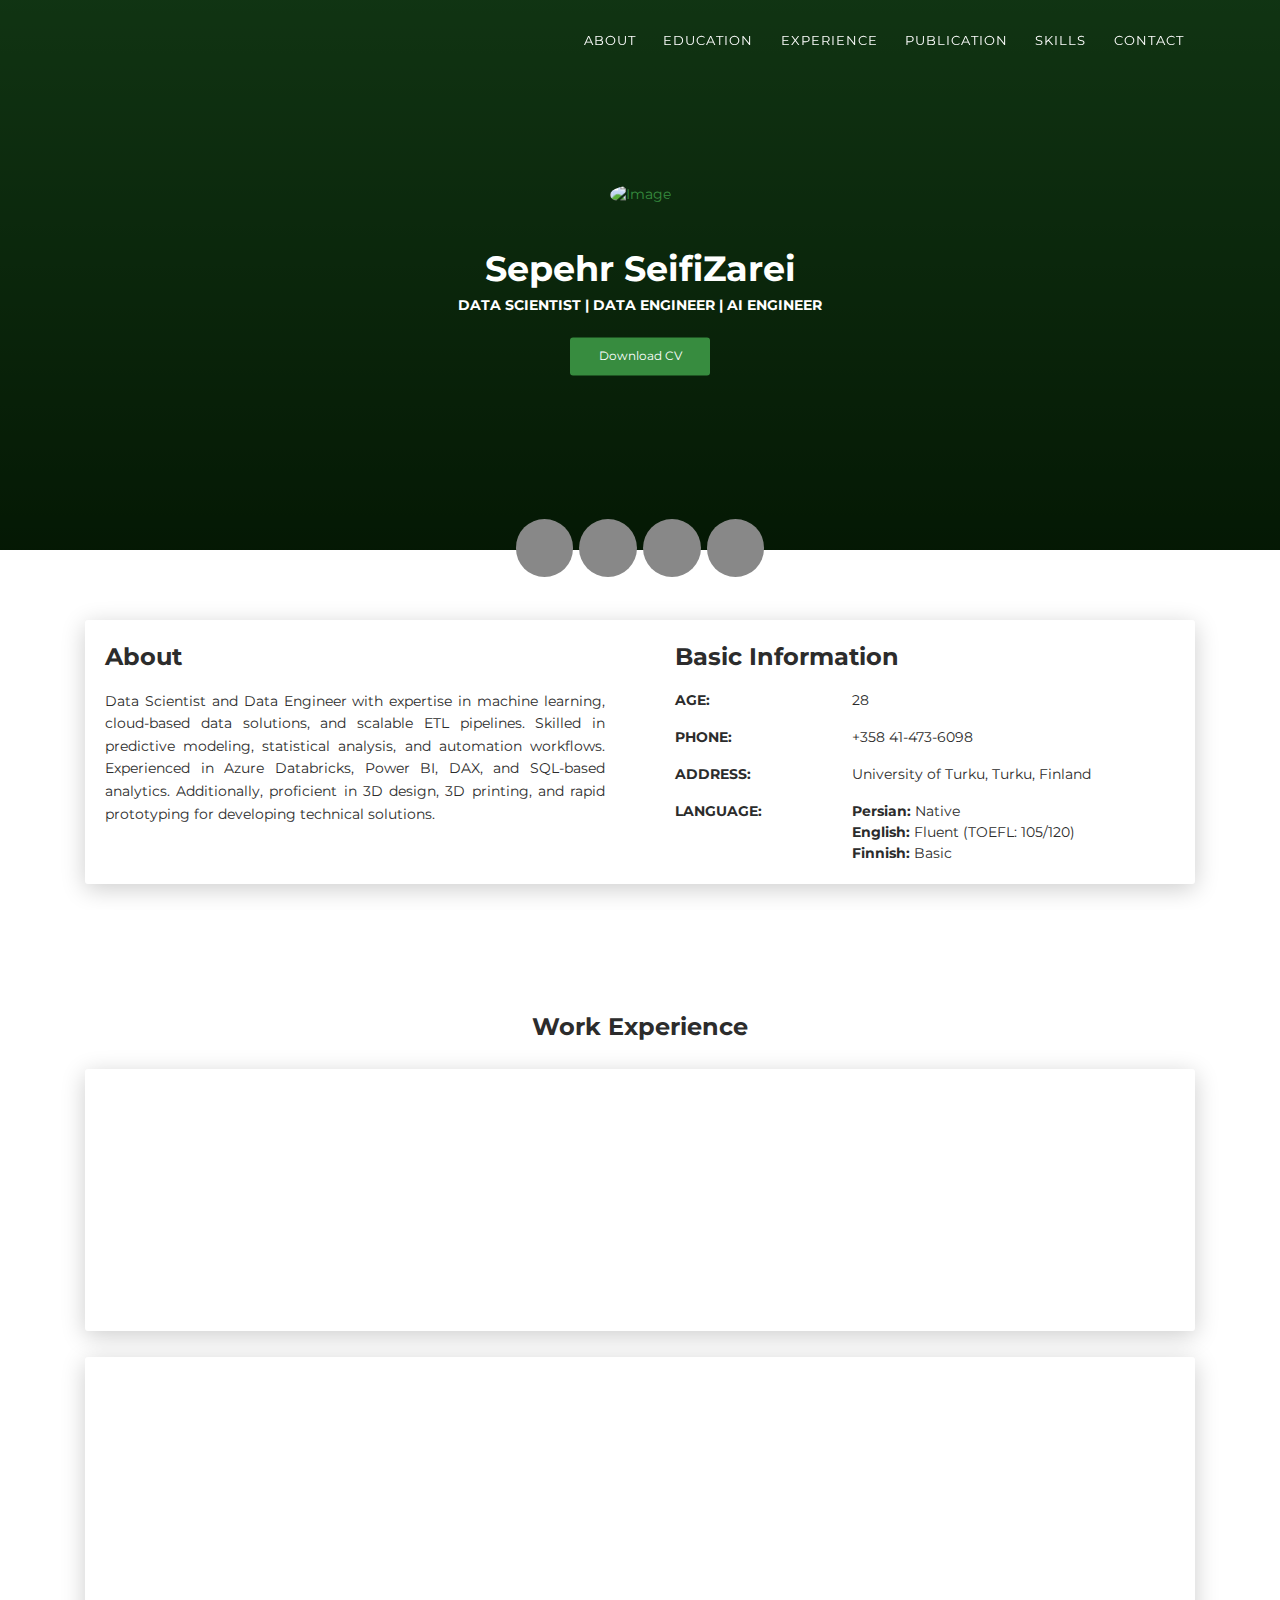
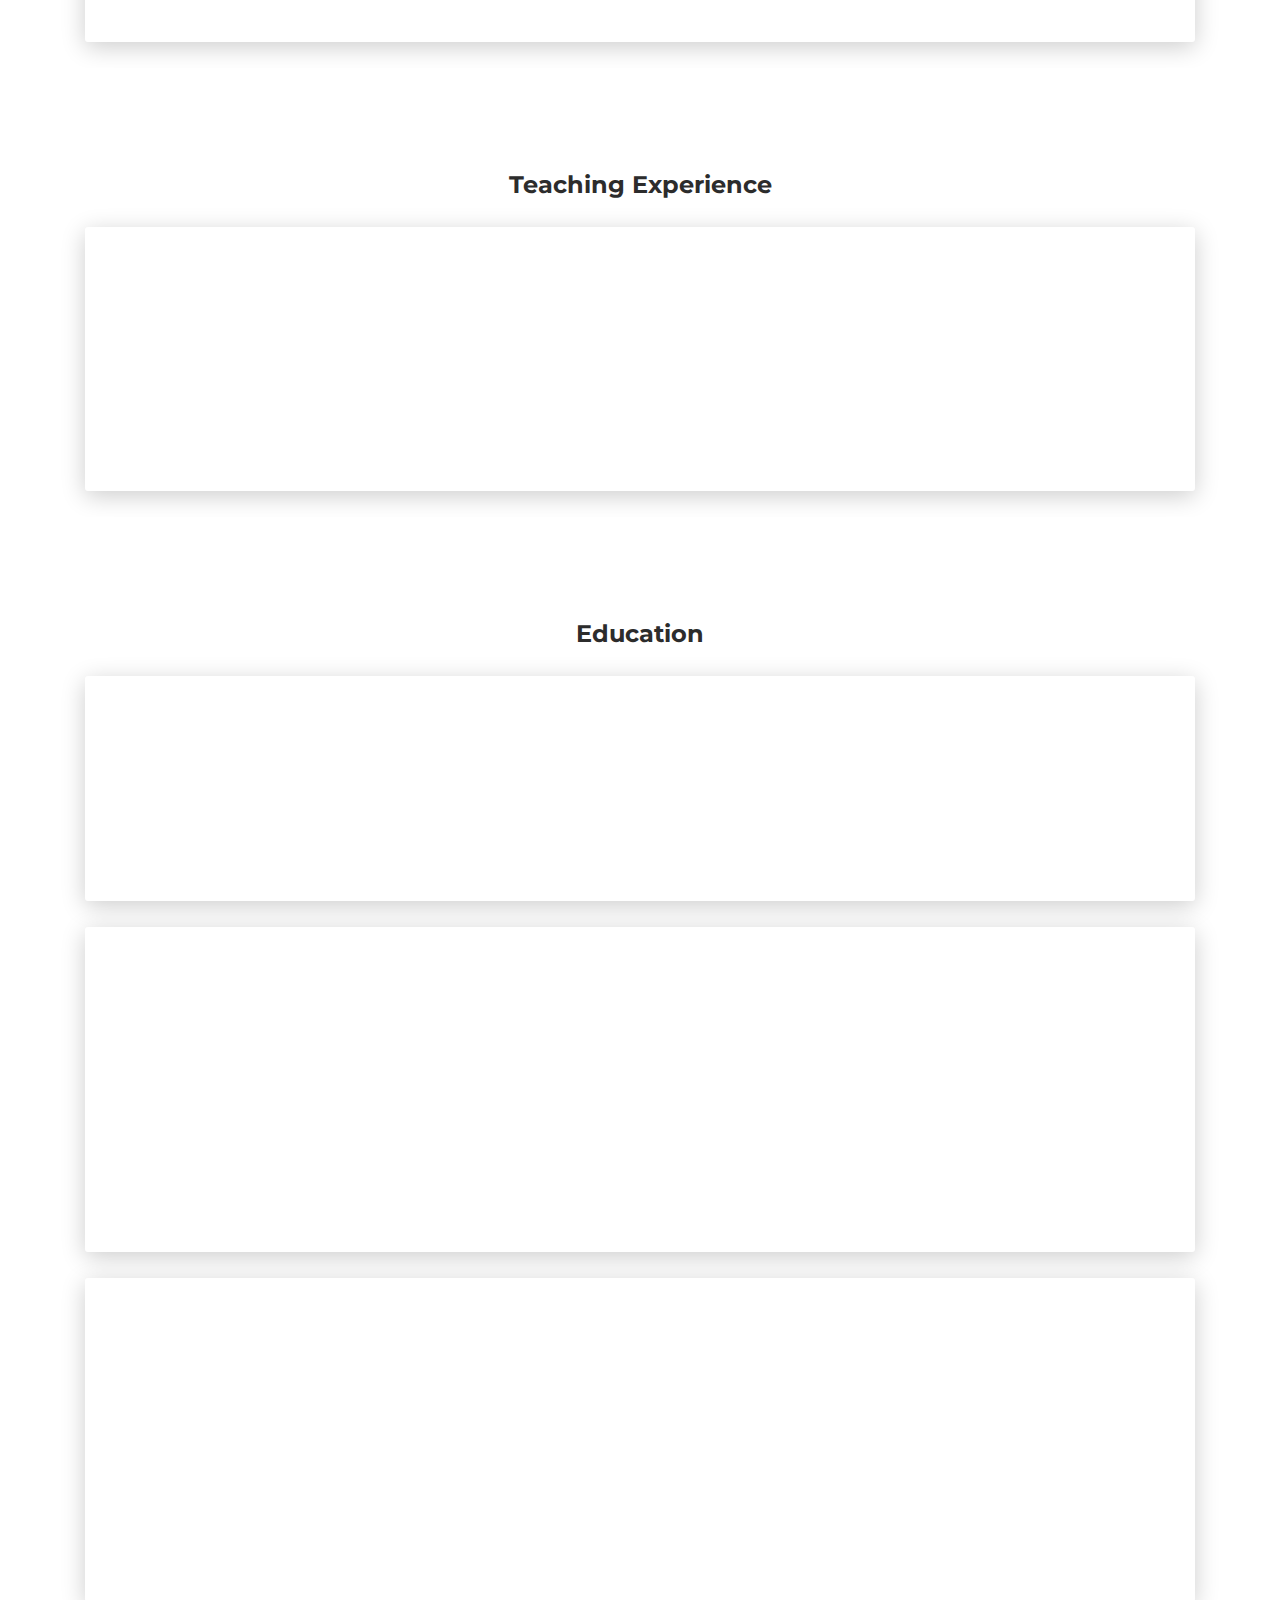
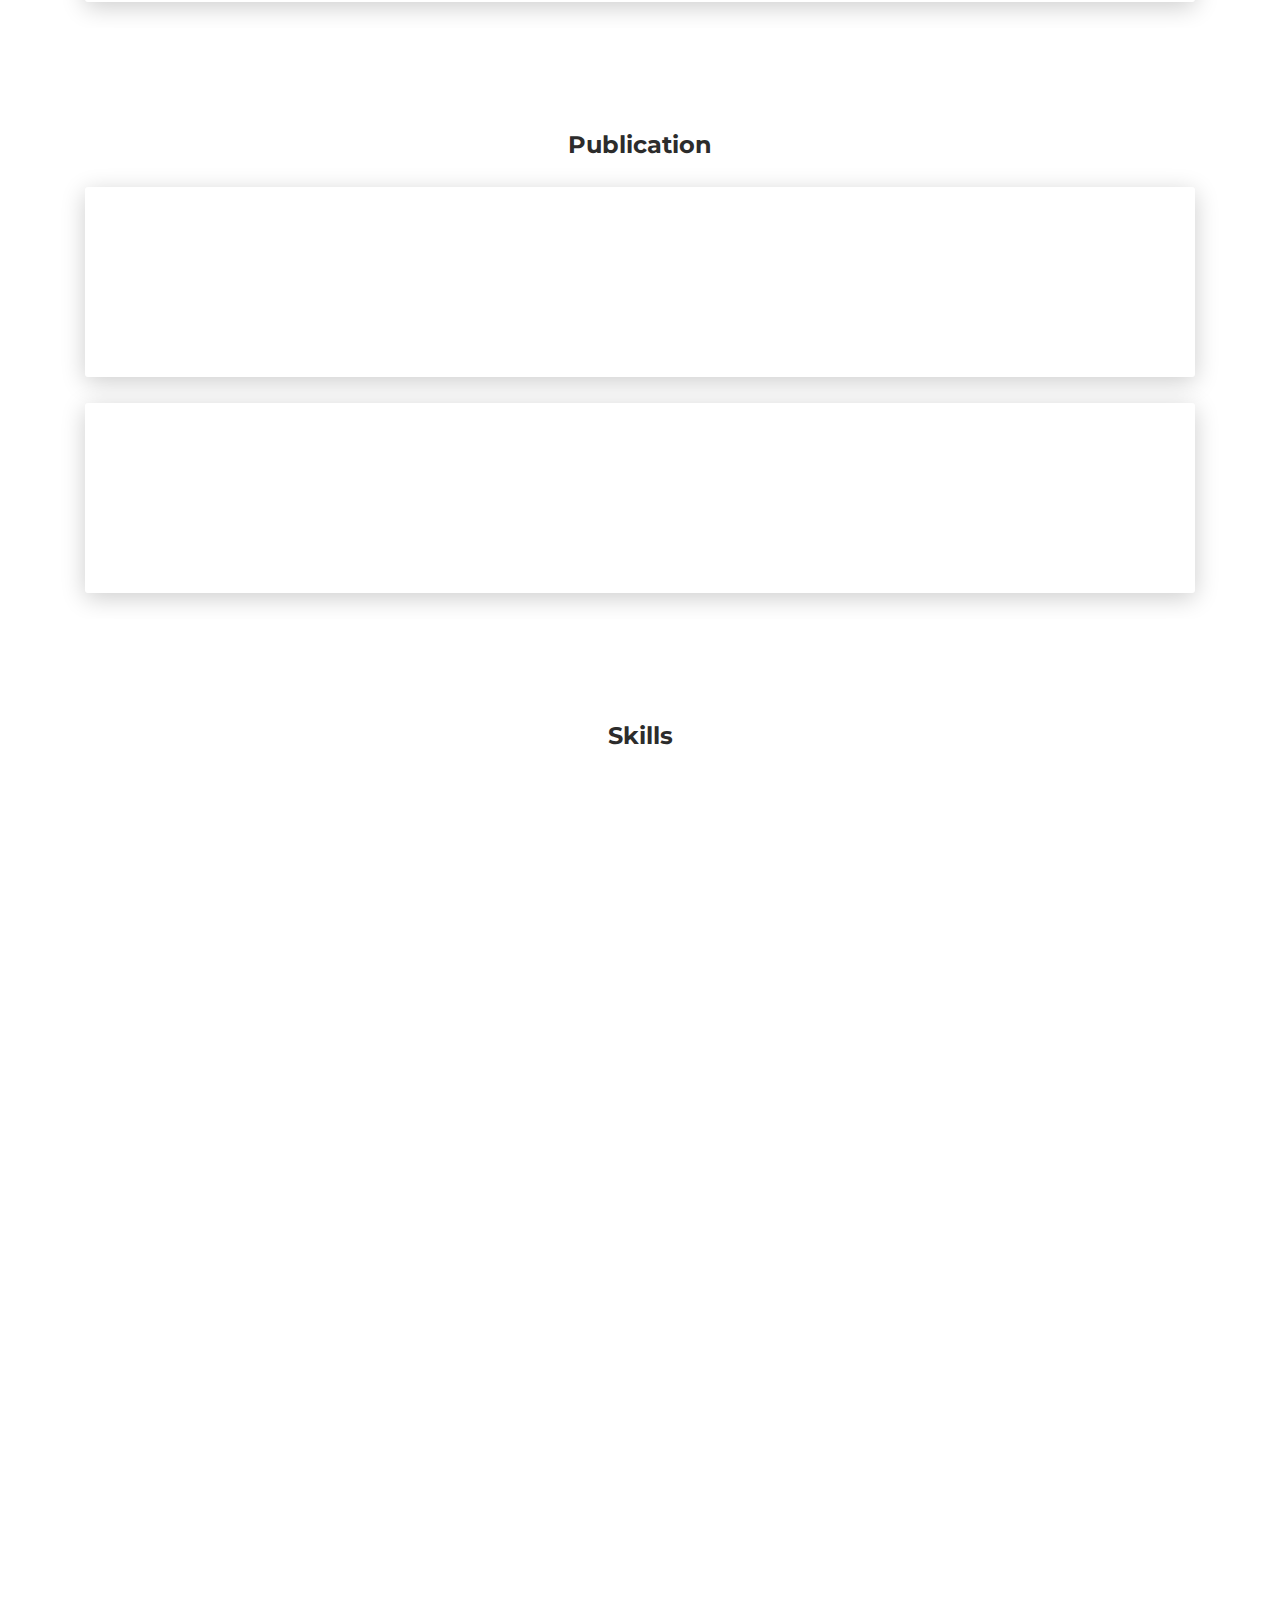
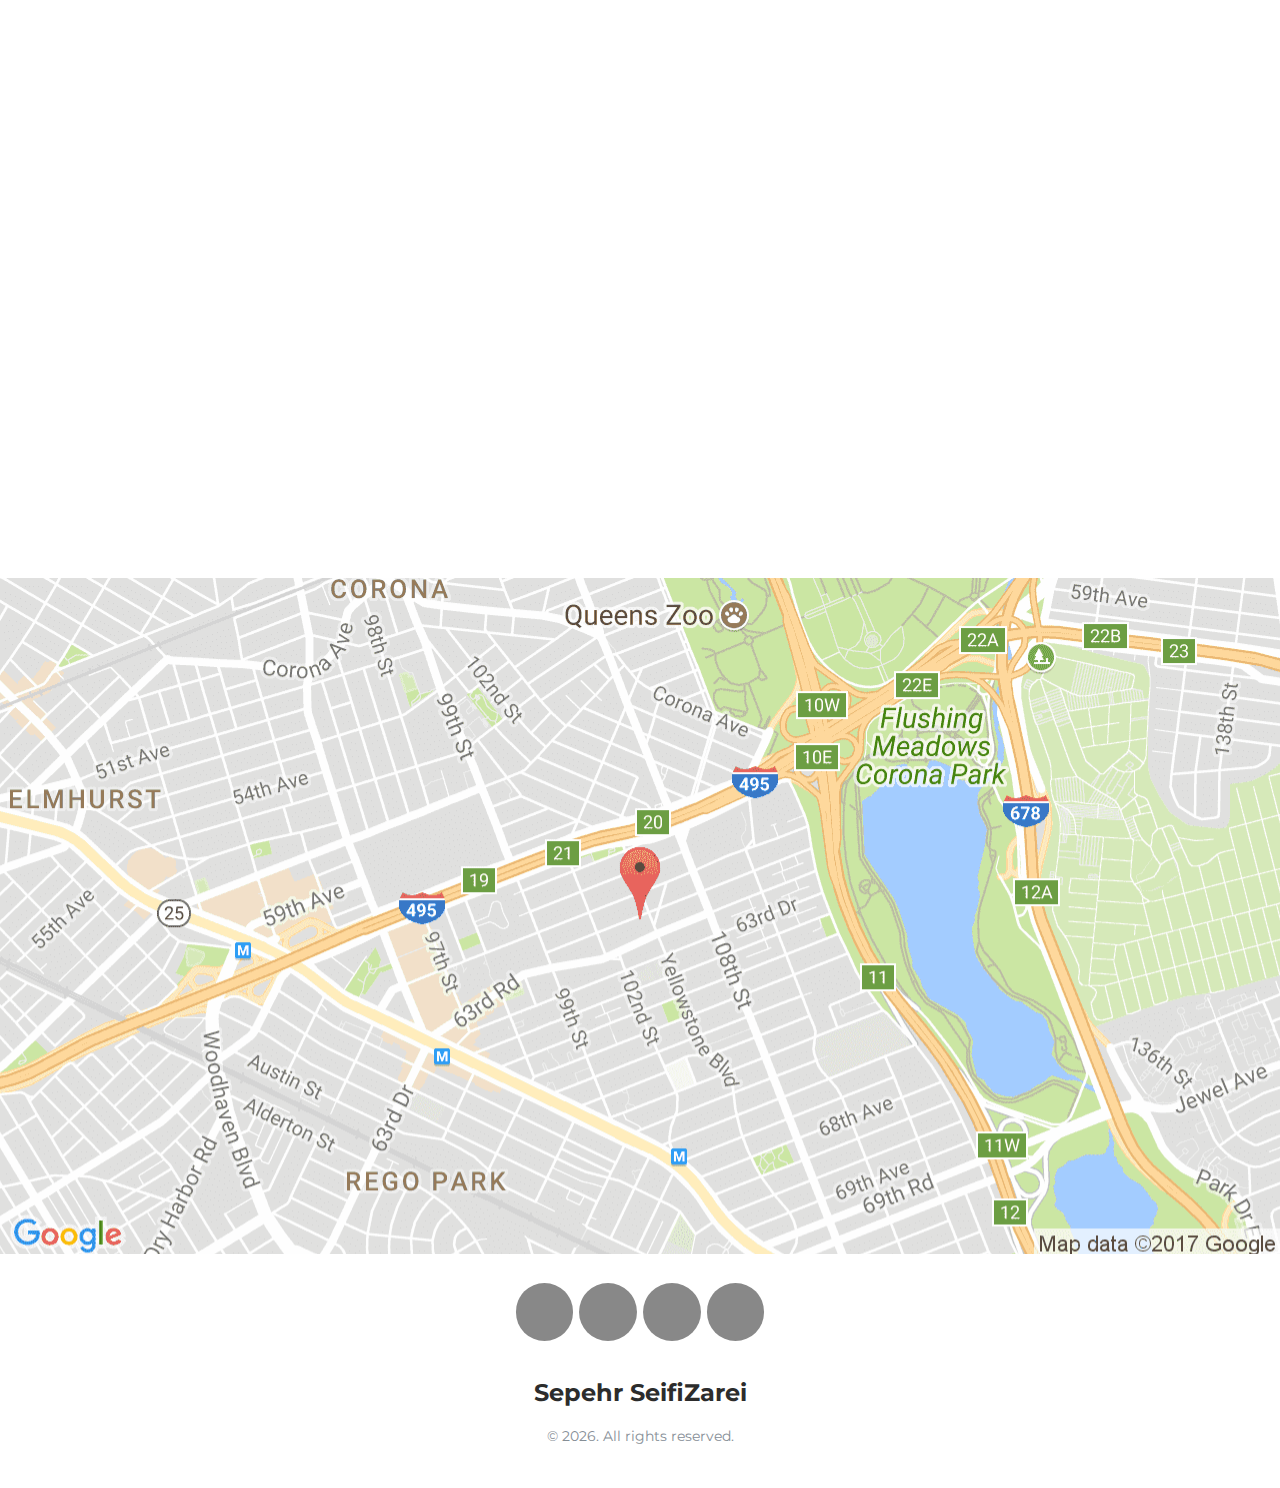
==== commit d8503d9a: "Update index.html" ====
--- a/index.html
+++ b/index.html
@@ -64,7 +64,7 @@
             <div class="content-center">
               <div class="cc-profile-image"><a href="#"><img src="https://avatars.githubusercontent.com/u/45439107?v=4" alt="Image"/></a></div>
               <div class="h2 title">Sepehr SeifiZarei</div>
-              <p class="category text-white">Doctoral Researcher in Health Technology</p>
+              <p class="category text-white">Data Scientist | Data Engineer | AI Engineer</p>
               <a class="btn btn-primary" href="files/SepehrSeifiCV.pdf" target="_blank" data-aos="zoom-in" data-aos-anchor="data-aos-anchor">Download CV</a>
               </div>
           </div>
@@ -142,10 +142,10 @@
             <div class="col-md-9" data-aos="fade-left" data-aos-offset="50" data-aos-duration="500">
                 <div class="card-body">
                 <div class="h5">Data Scientist</div>
-                <p>Developed scalable data pipelines and ETL workflows using Python, Apache Airflow, and SQL, improving processing efficiency by 30%.</p>
-                <p>Implemented AWS cloud-based solutions, optimizing data storage, processing, and model deployment.</p>
-                <p>Automated data validation workflows, reducing manual intervention by 60%.</p>
-                <p>Built predictive models for analyzing time-series data, improving forecasting accuracy.</p>
+                <p>- Developed scalable data pipelines and ETL workflows using Python, Apache Airflow, and SQL, improving processing efficiency by 30%.</p>
+                <p>- Implemented AWS cloud-based solutions, optimizing data storage, processing, and model deployment.</p>
+                <p>- Automated data validation workflows, reducing manual intervention by 60%.</p>
+                <p>- Built predictive models for analyzing time-series data, improving forecasting accuracy.</p>
                 </div>
             </div>
           </div>
@@ -162,10 +162,10 @@
             <div class="col-md-9" data-aos="fade-left" data-aos-offset="50" data-aos-duration="500">
                 <div class="card-body">
                 <div class="h5">Data Scientist</div>
-                <p>Developed machine learning algorithms for anomaly detection and time-series forecasting using PyTorch and TensorFlow.</p>
-                <p>Conducted feature extraction and preprocessing for large-scale datasets, reducing error rates by 10%.</p>
-                <p>Published research in IEEE JBHI and Computing in Cardiology, contributing to AI-driven medical advancements.</p>
-                <p>Designed 3D models and CAD prototypes for research and product development.</p>
+                <p>- Developed machine learning algorithms for anomaly detection and time-series forecasting using PyTorch and TensorFlow.</p>
+                <p>- Conducted feature extraction and preprocessing for large-scale datasets, reducing error rates by 10%.</p>
+                <p>- Published research in IEEE JBHI and Computing in Cardiology, contributing to AI-driven medical advancements.</p>
+                <p>- Designed 3D models and CAD prototypes for research and product development.</p>
                 </div>
             </div>
           </div>
@@ -190,8 +190,8 @@
             <div class="col-md-9" data-aos="fade-left" data-aos-offset="50" data-aos-duration="500">
               <div class="card-body">
                 <div class="h5">Teaching Assistant</div>
-                <p>ECG and PPG circuit simulation with LT Spice software and hands-on lab implementation.</p>
-                <p>The course discusses about basics of different sensor types and their measurement pricinples, 
+                <p>- ECG and PPG circuit simulation with LT Spice software and hands-on lab implementation.</p>
+                <p>- The course discusses about basics of different sensor types and their measurement pricinples, 
                   measurement of different medically relevant signals and embedded medical systems.</p>
               </div>
             </div>
